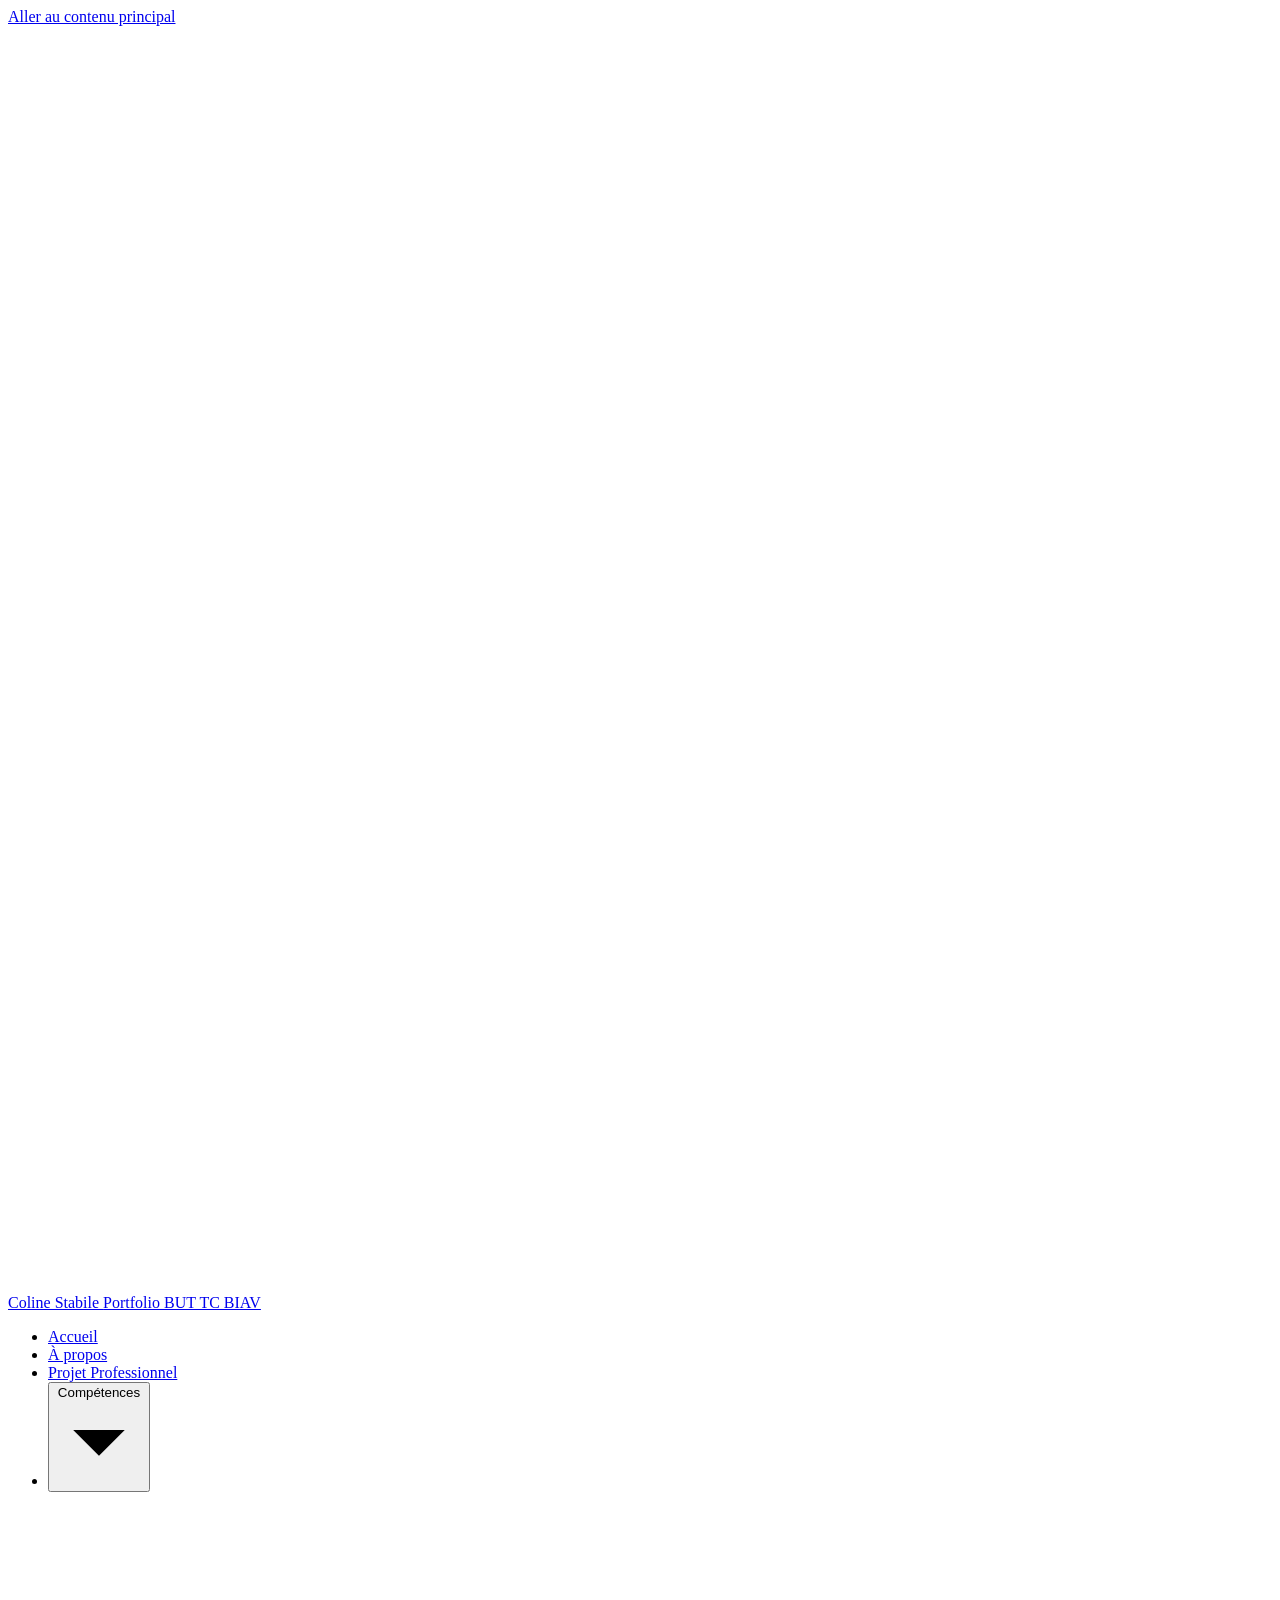
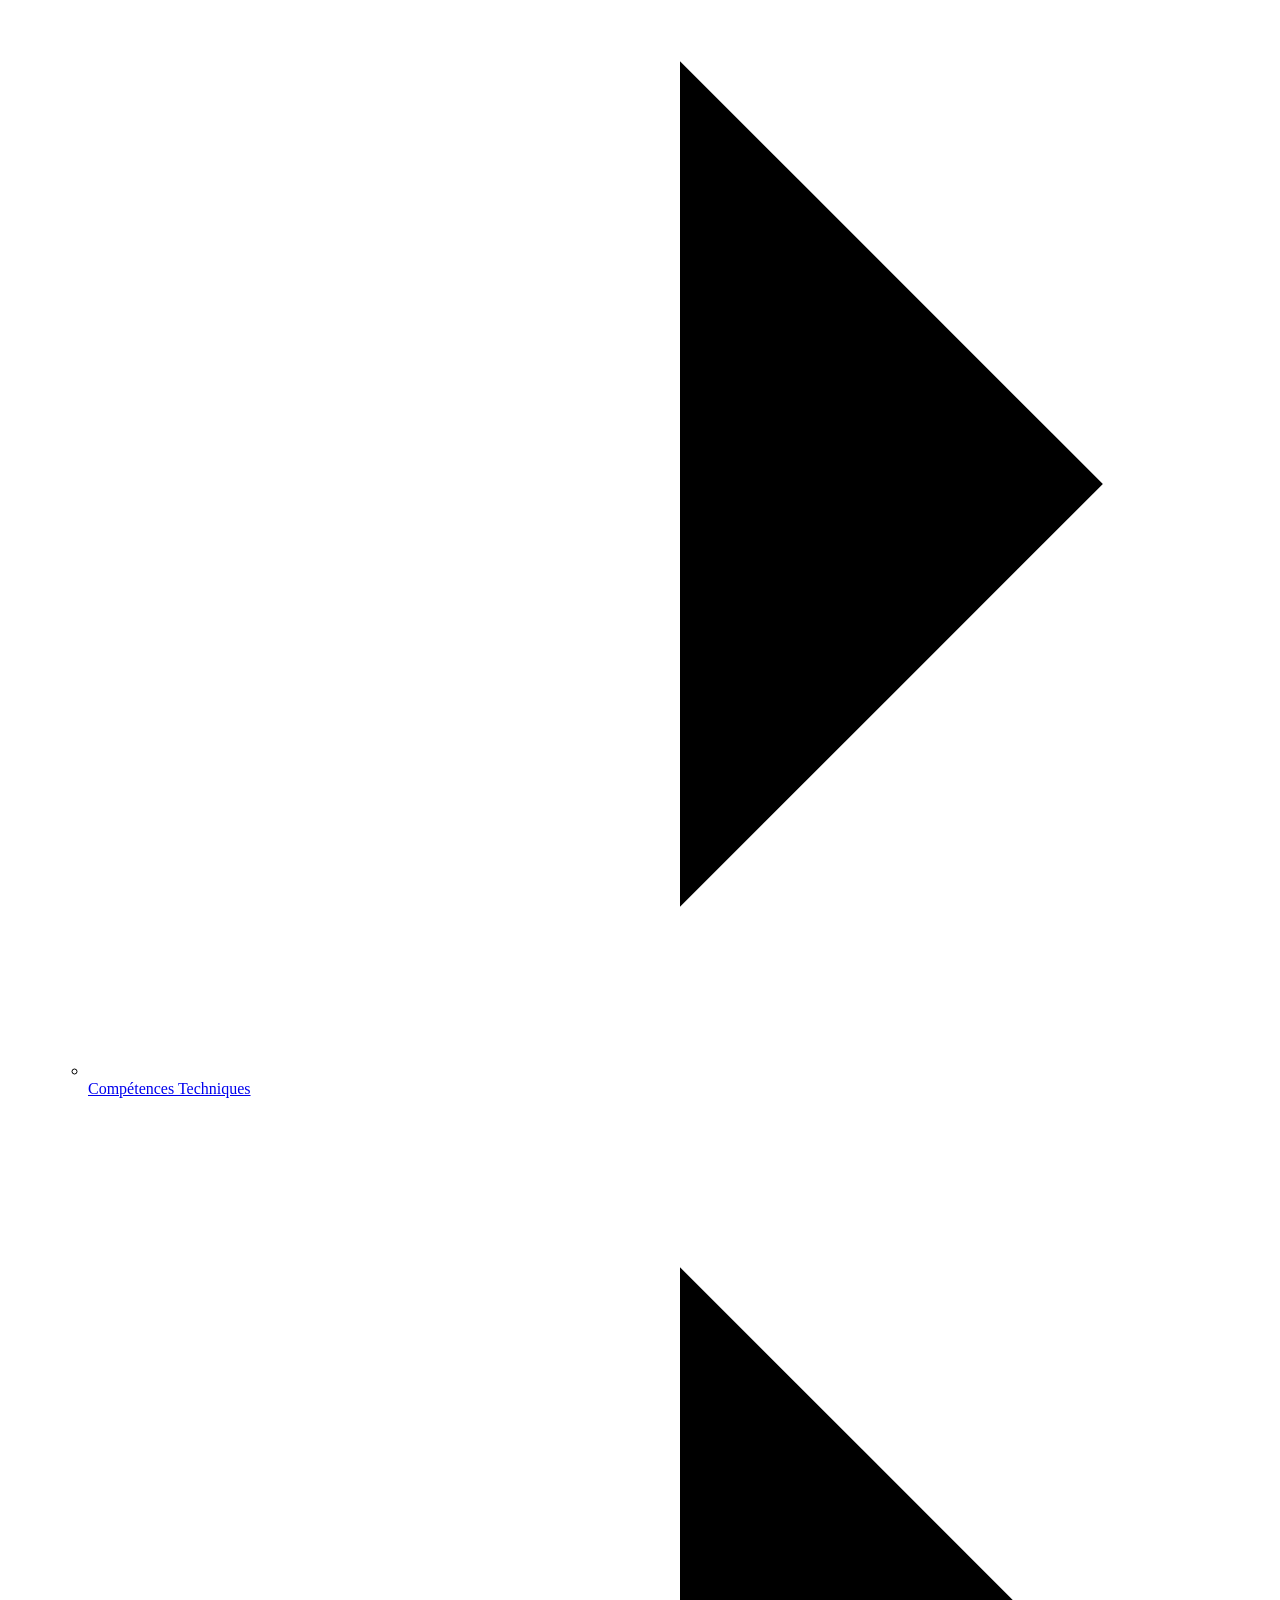
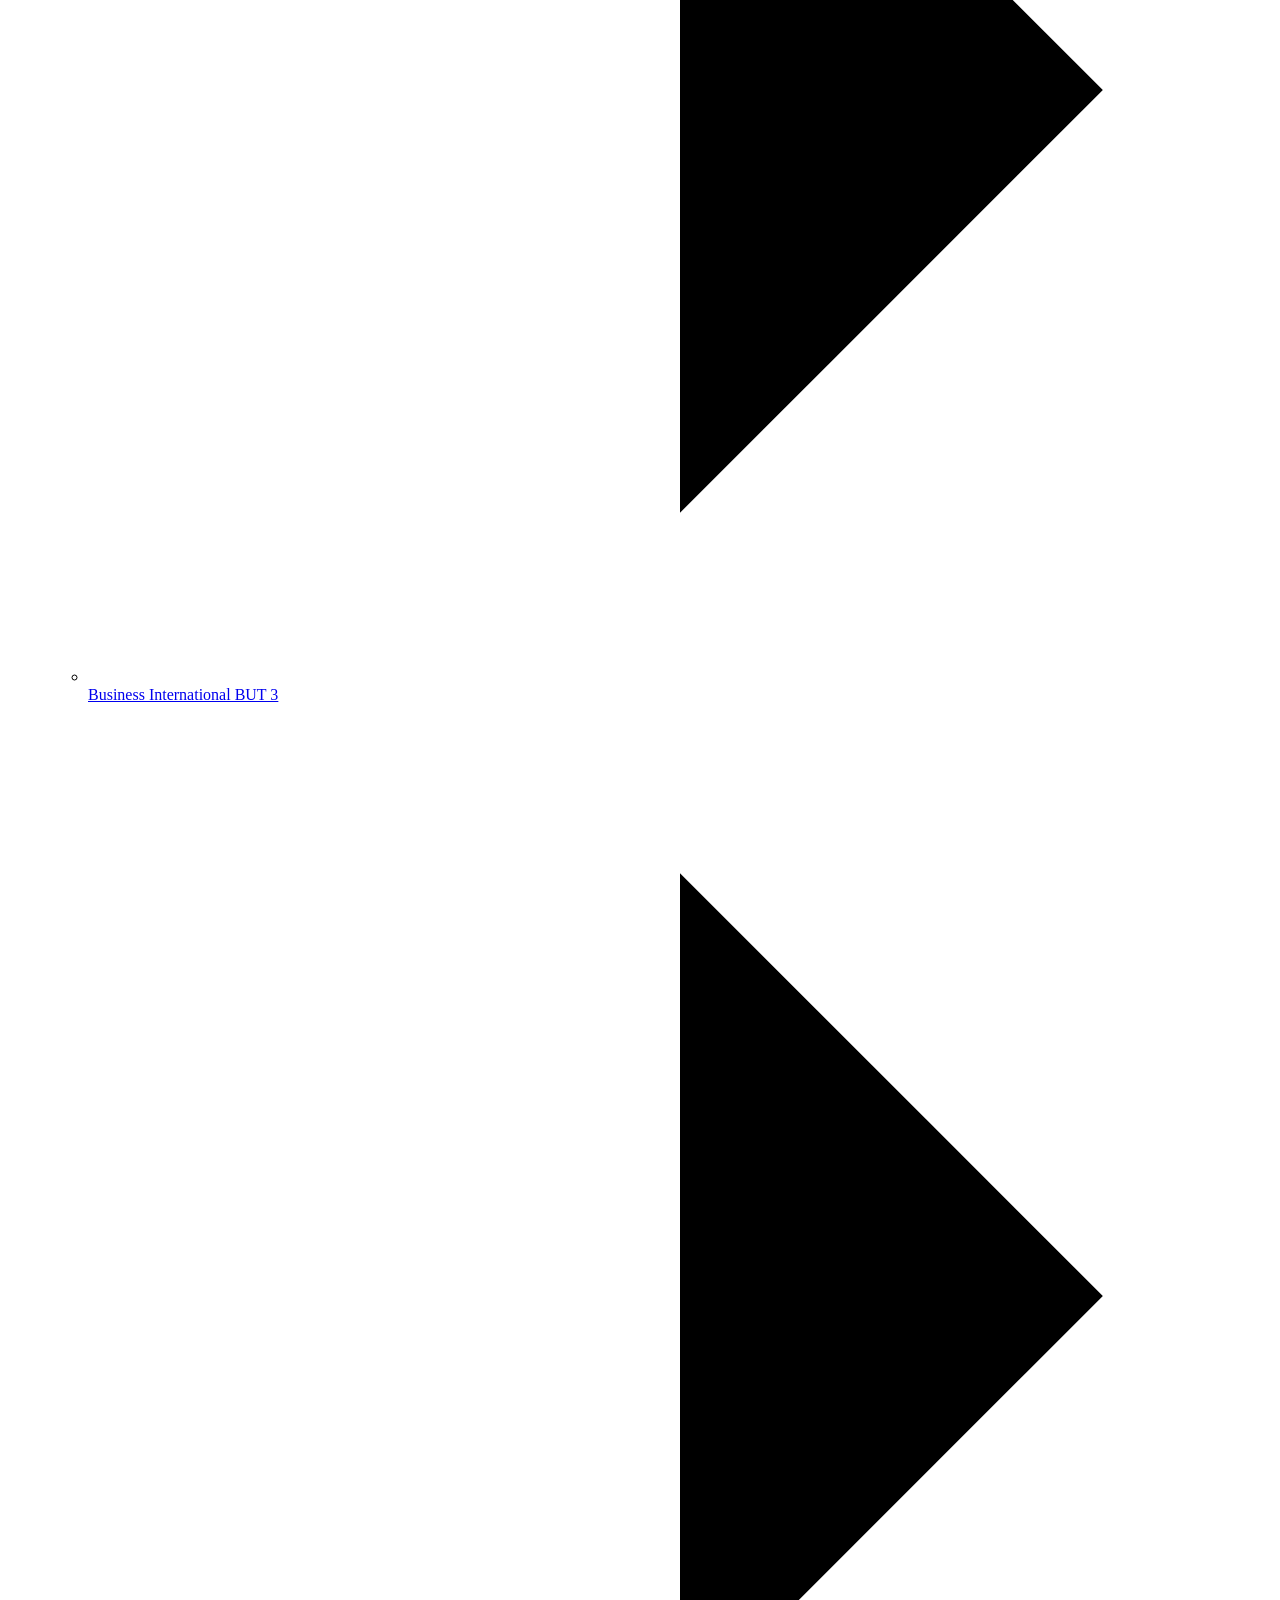
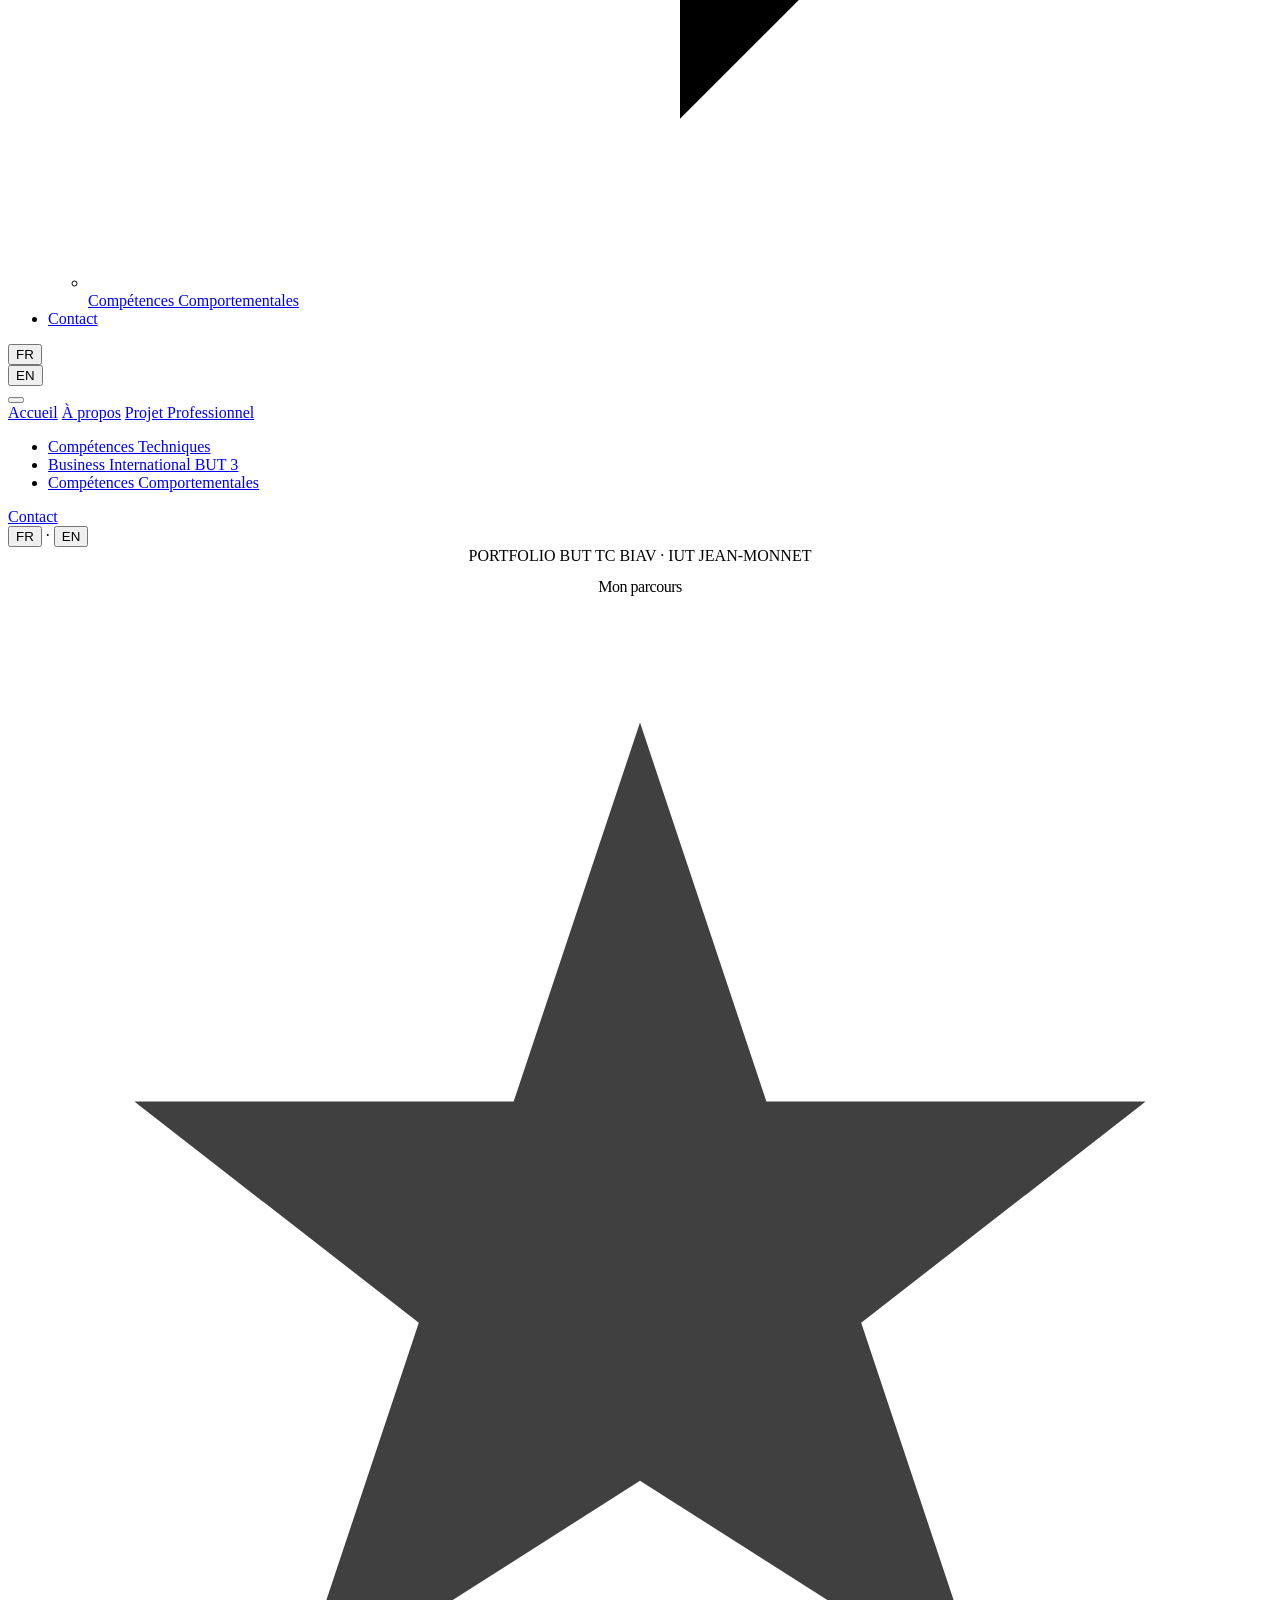
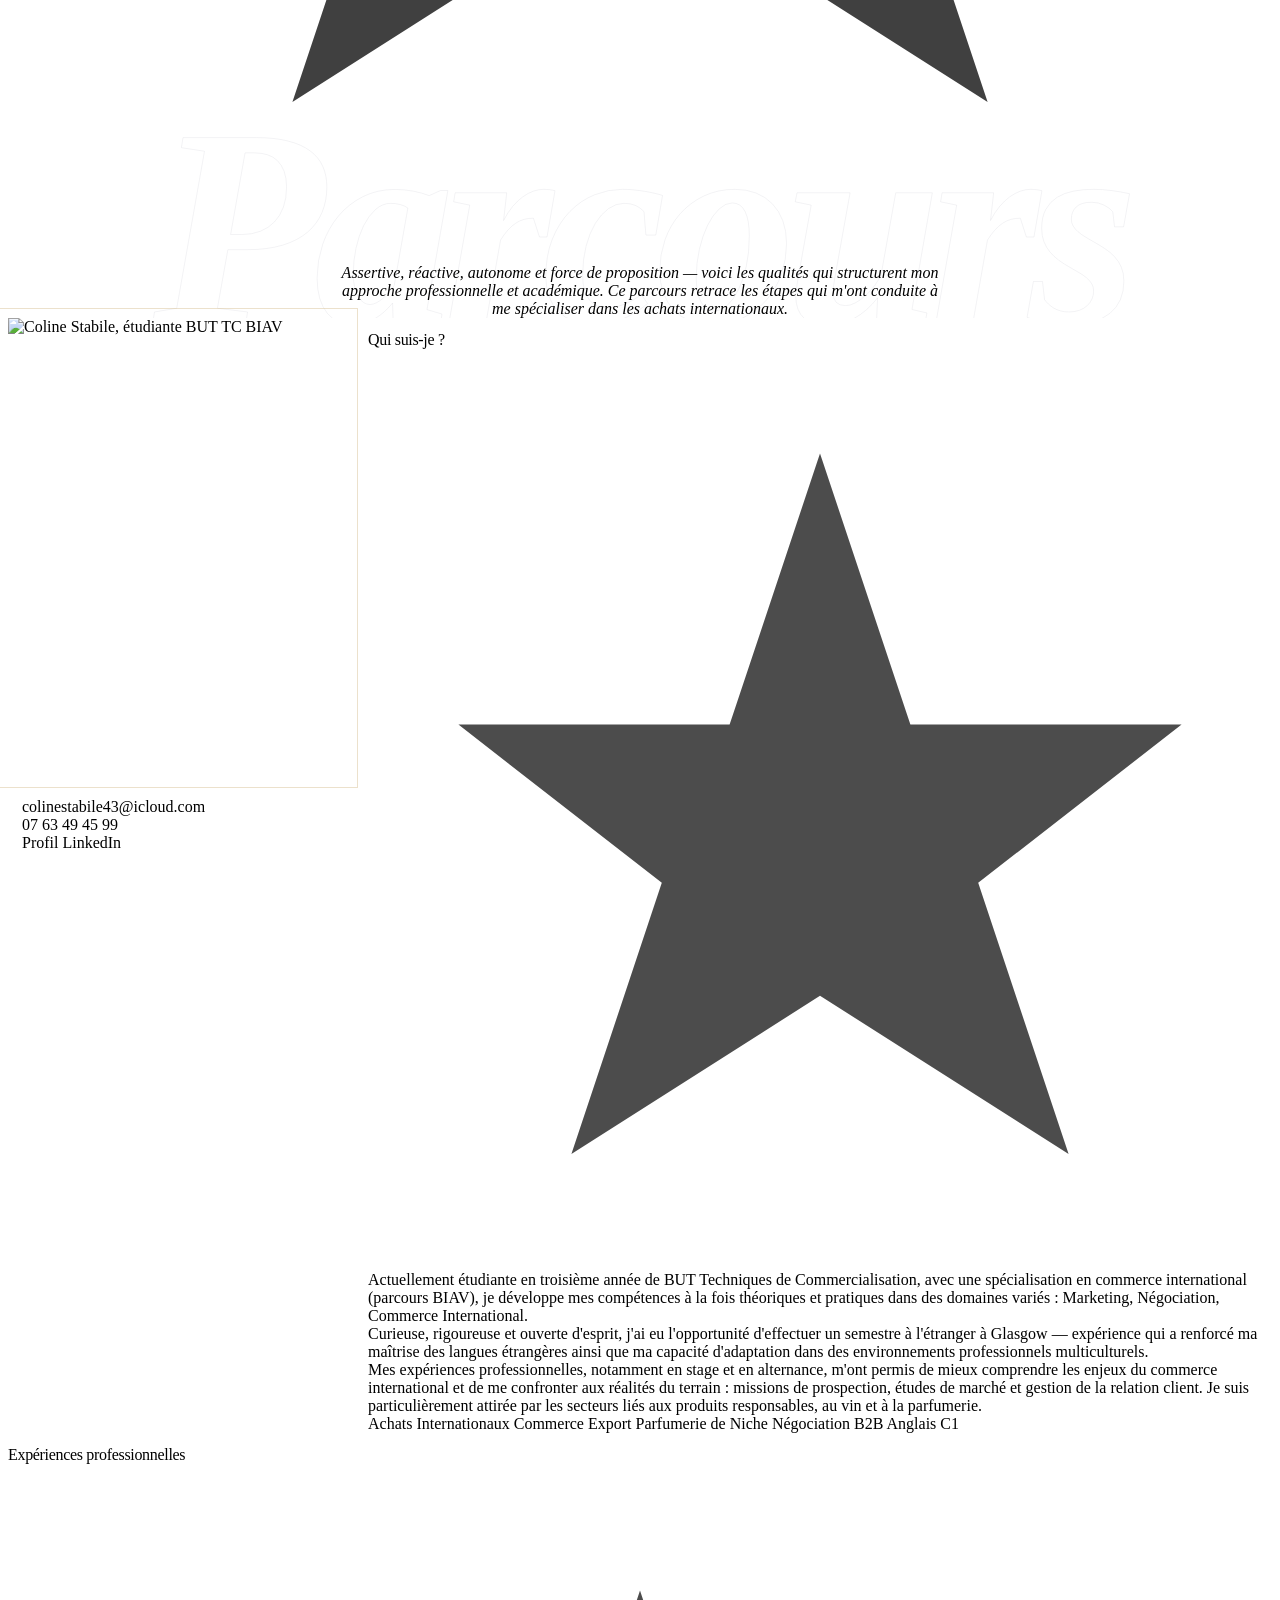
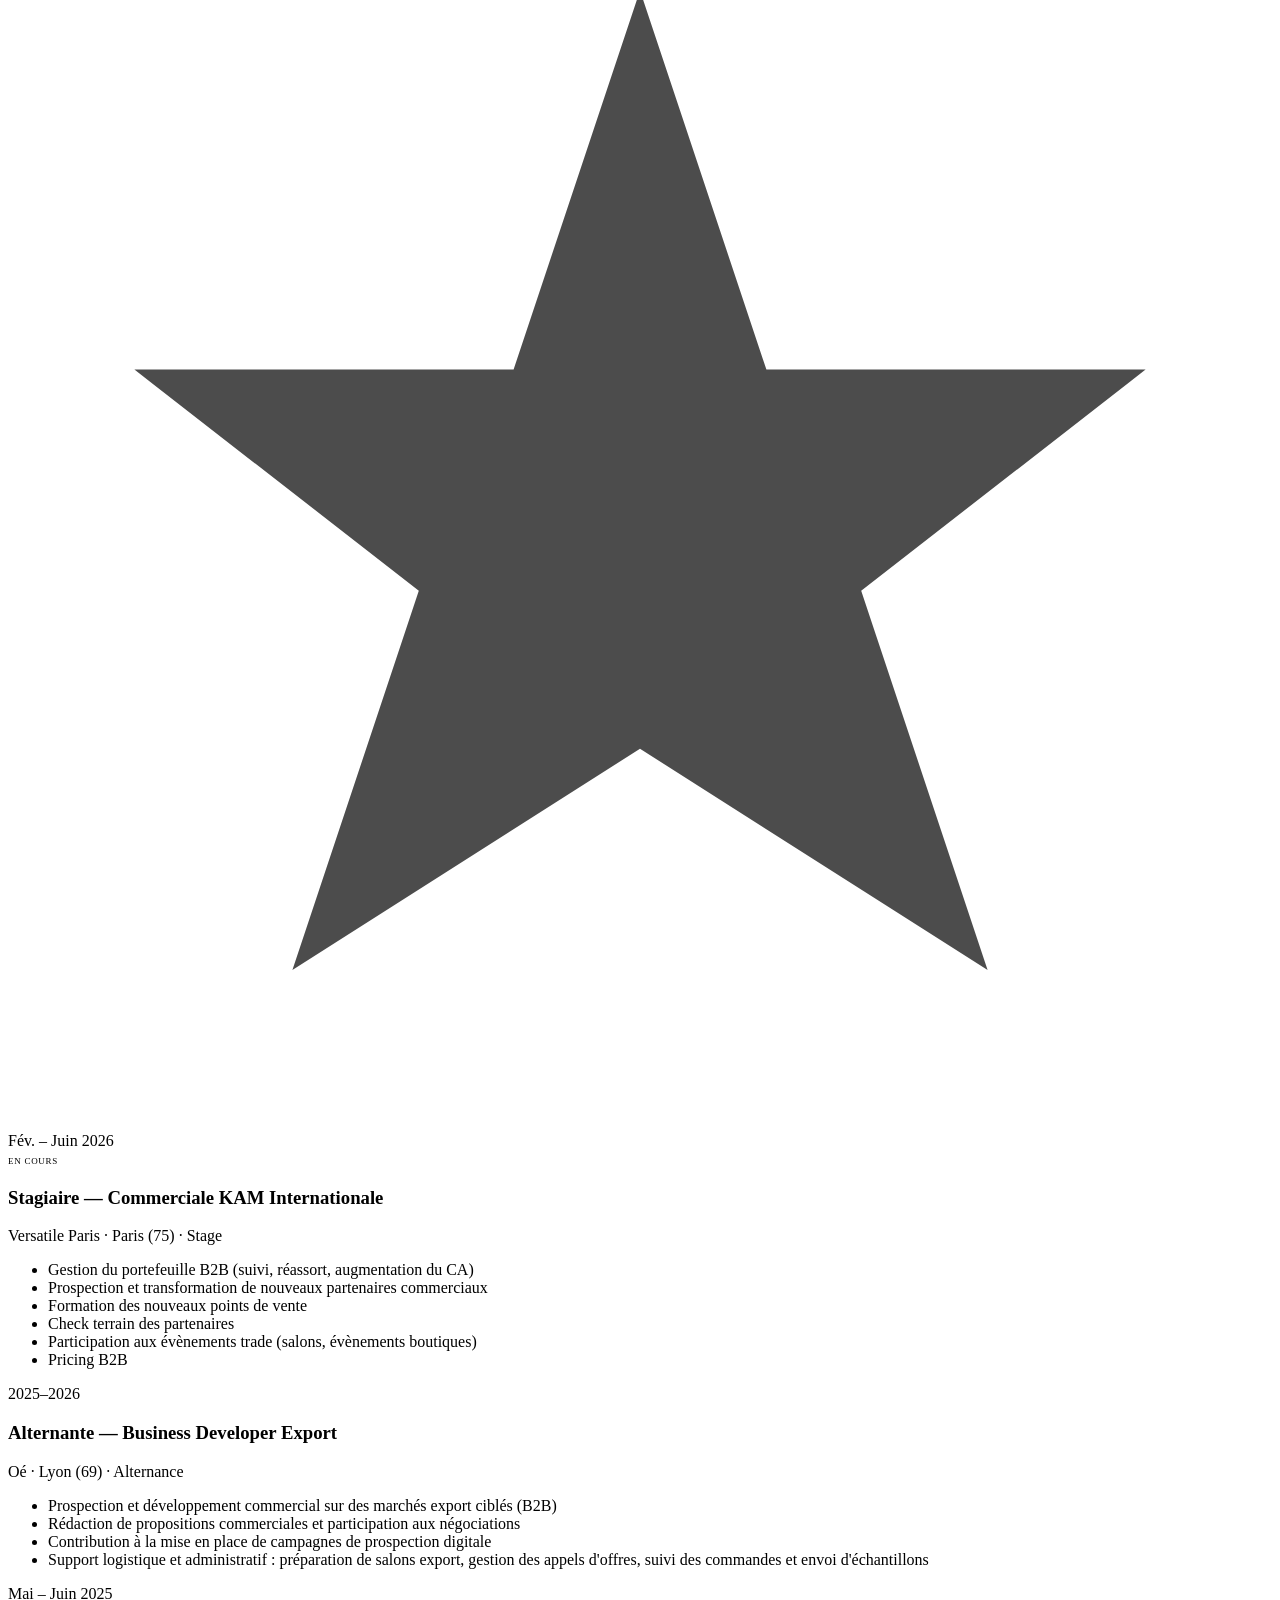
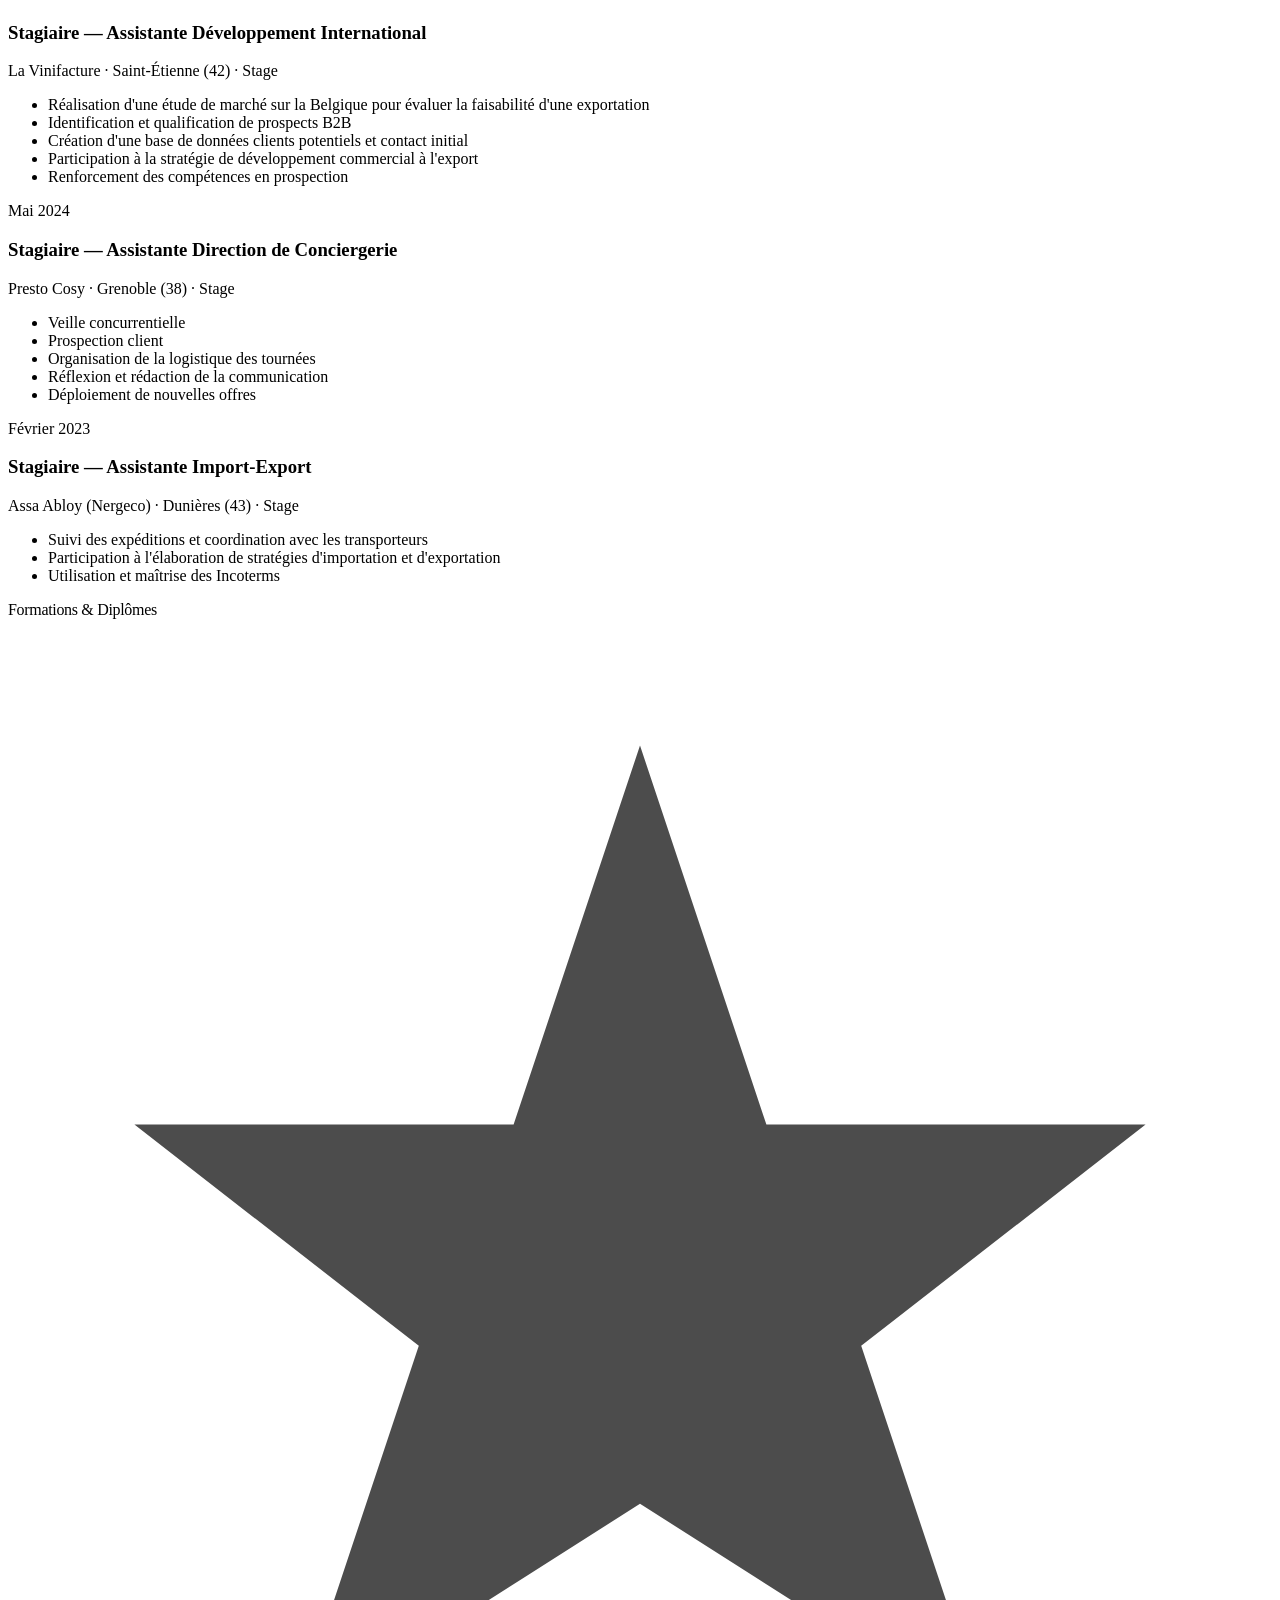
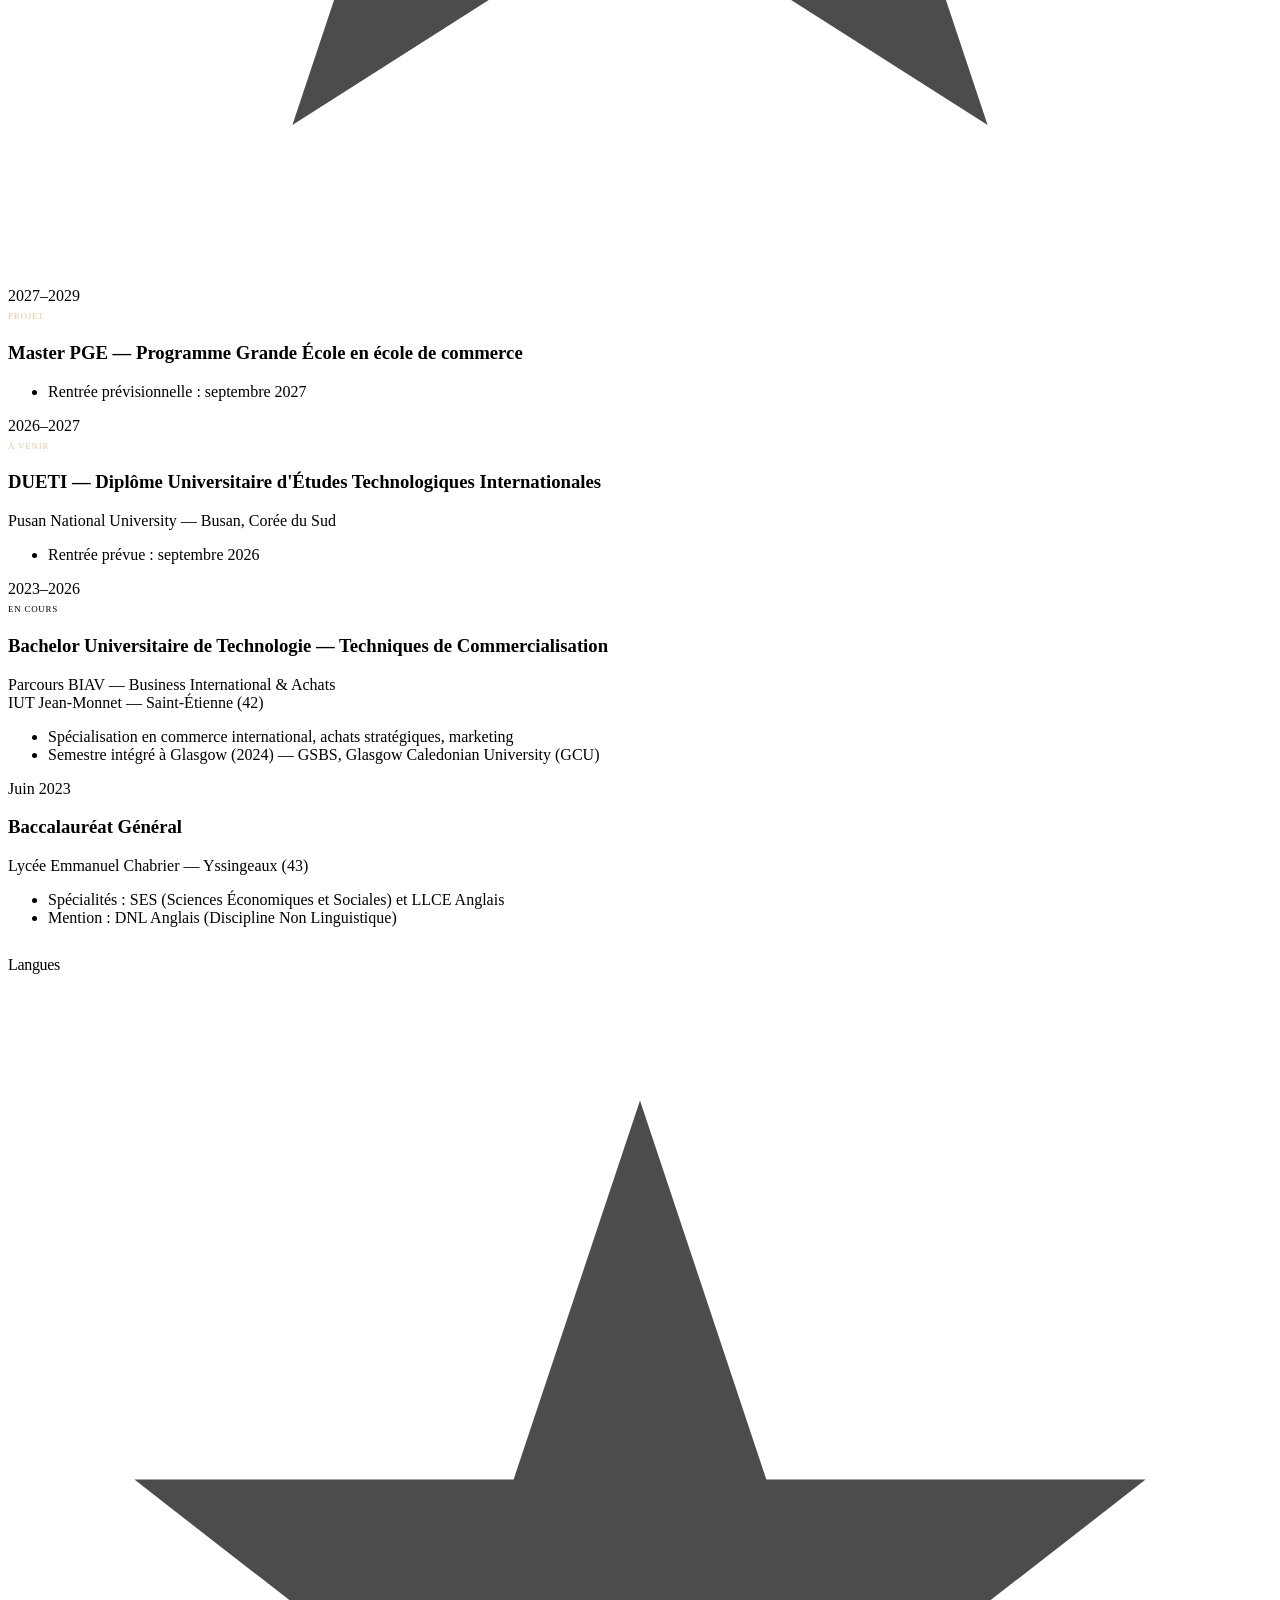
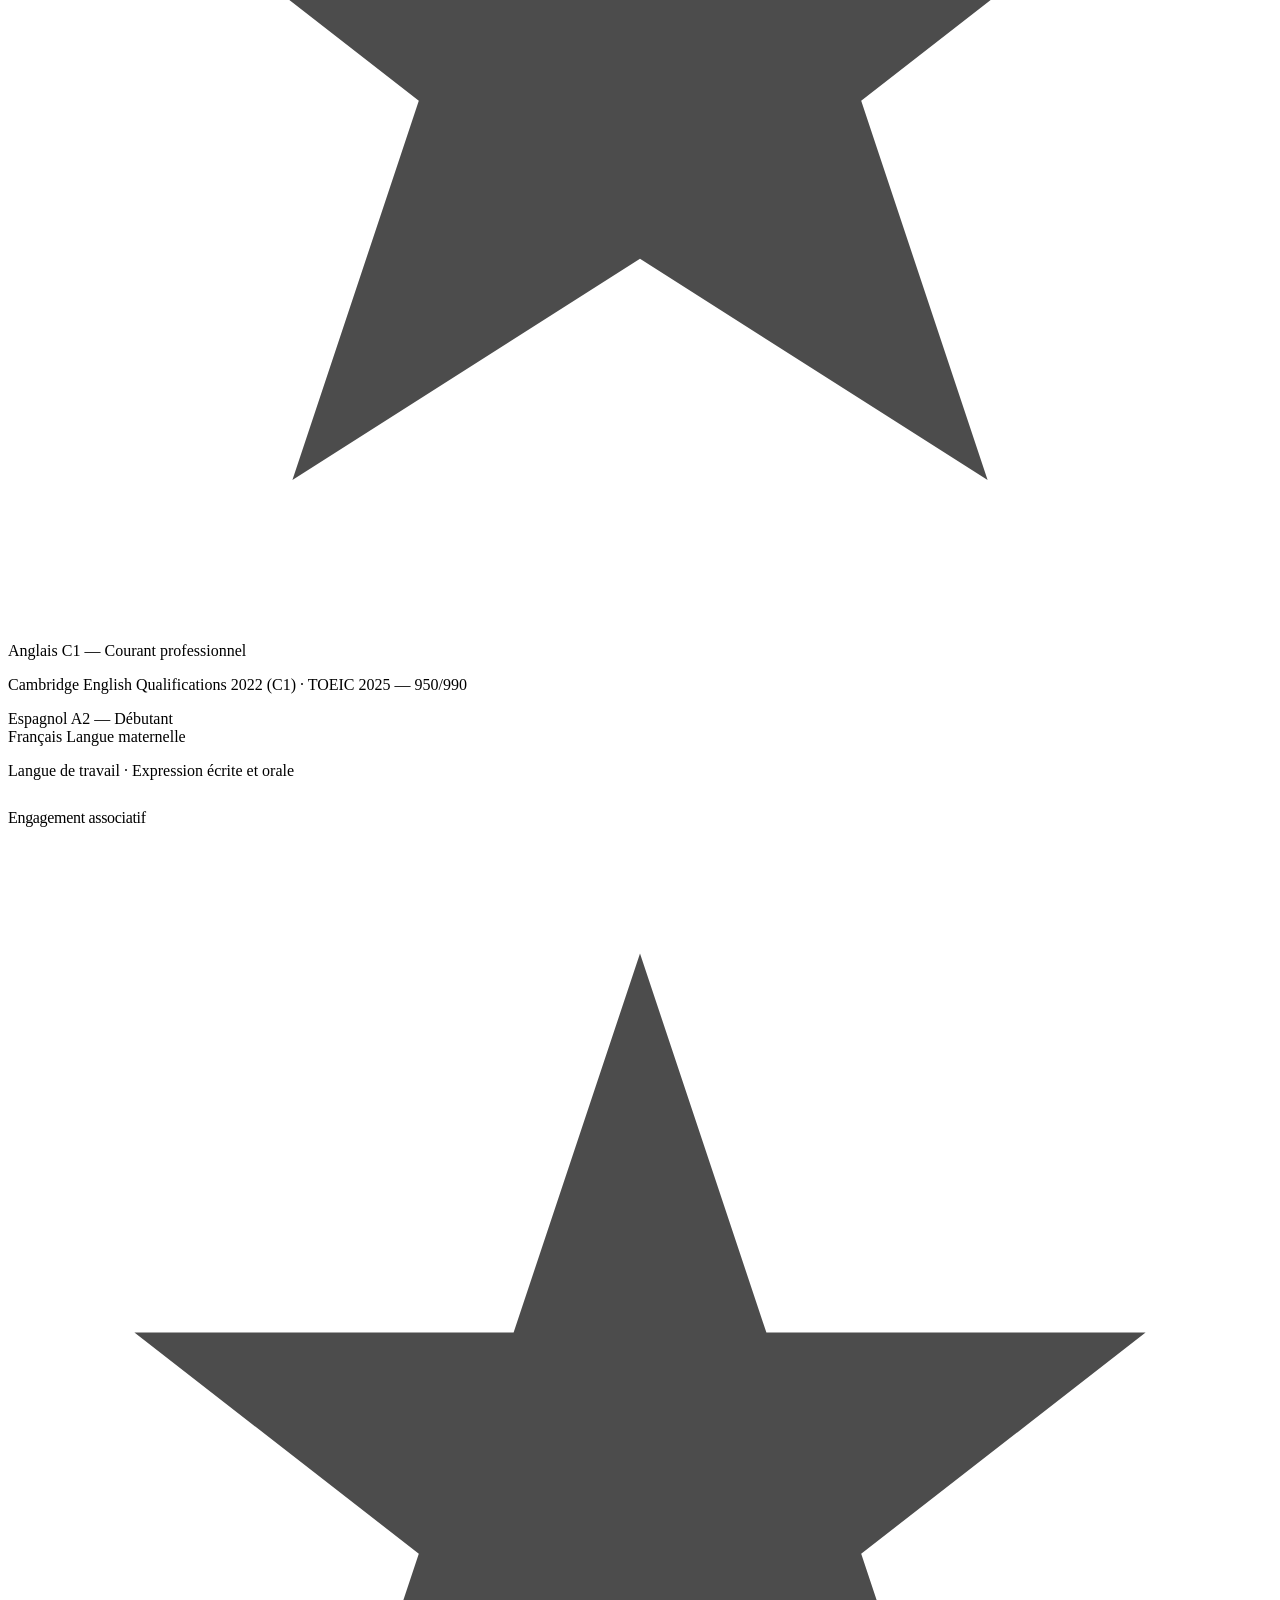
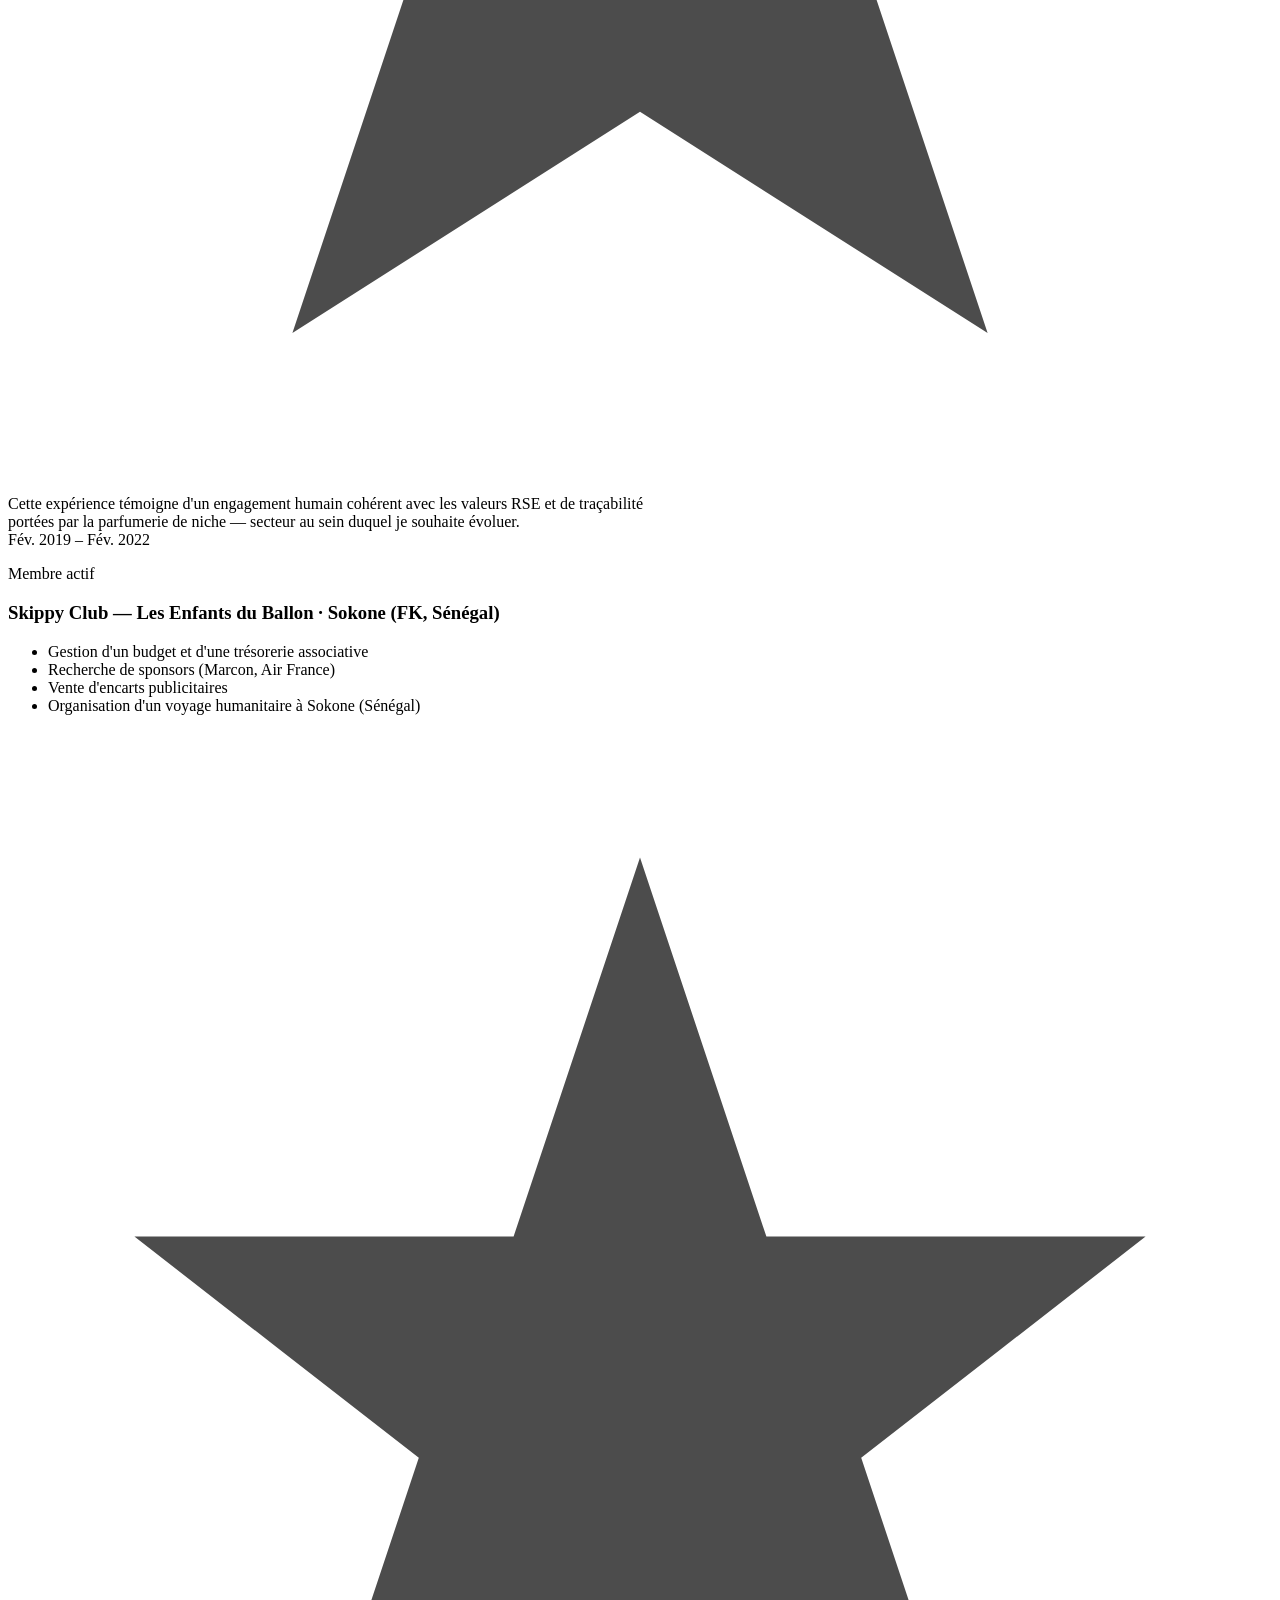
==== a-propos.html @ 5e4bd6ee "Add files via upload" ====
<!DOCTYPE html>
<html lang="fr" data-lang="fr">
<head>
  <!-- ============================================================
       COLINE STABILE — PORTFOLIO BUT TC BIAV
       a-propos.html — Page À propos / My Journey
       Référence : DEV-CS-2026-06 | ⚠ Page à traduire intégralement EN
  ============================================================ -->
  <meta charset="UTF-8" />
  <meta name="viewport" content="width=device-width, initial-scale=1.0" />
  <meta http-equiv="X-UA-Compatible" content="IE=edge" />

  <!-- ── SEO ──────────────────────────────────────────────────── -->
  <title
    data-fr="À propos — Coline Stabile, étudiante BUT TC BIAV"
    data-en="About — Coline Stabile, BUT TC BIAV Student"
  >À propos — Coline Stabile, étudiante BUT TC BIAV</title>

  <meta name="description"
    data-fr="Étudiante en BUT TC parcours BIAV à Saint-Étienne, expériences en commerce international, stage à La Vinifacture et alternance chez Oé. Semestre à Glasgow."
    data-en="BUT TC BIAV student based in Saint-Étienne. Experienced in international trade, stage at La Vinifacture and work-study at Oé. Semester abroad in Glasgow."
    content="Étudiante en BUT TC parcours BIAV à Saint-Étienne, expériences en commerce international, stage à La Vinifacture et alternance chez Oé. Semestre à Glasgow."
  />
  <meta name="keywords" content="Coline Stabile BUT TC BIAV Saint-Étienne, étudiante alternance export Lyon, commerce international parcours BIAV" />
  <meta name="author"  content="Coline Stabile" />
  <meta name="robots"  content="index, follow" />

  <!-- ── OPEN GRAPH ───────────────────────────────────────────── -->
  <meta property="og:type"        content="profile" />
  <meta property="og:title"       content="À propos — Coline Stabile" />
  <meta property="og:description" content="Parcours, expériences et formations de Coline Stabile, étudiante BUT TC BIAV." />
  <meta property="og:url"         content="https://colinestabile.github.io/a-propos.html" />

  <!-- ── HREFLANG ─────────────────────────────────────────────── -->
  <link rel="alternate" hreflang="fr" href="https://colinestabile.github.io/a-propos.html" />
  <link rel="alternate" hreflang="en" href="https://colinestabile.github.io/about.html" />
  <link rel="canonical"              href="https://colinestabile.github.io/a-propos.html" />

  <!-- ── FAVICON ──────────────────────────────────────────────── -->
  <link rel="icon" type="image/svg+xml" href="assets/img/favicon.svg" />

  <!-- ── GOOGLE FONTS ─────────────────────────────────────────── -->
  <link rel="preconnect" href="https://fonts.googleapis.com" />
  <link rel="preconnect" href="https://fonts.gstatic.com" crossorigin />
  <link href="https://fonts.googleapis.com/css2?family=Cormorant+Garamond:ital,wght@0,300;0,400;0,500;0,600;0,700;1,300;1,400;1,500;1,600&family=EB+Garamond:ital,wght@0,400;0,500;0,600;1,400;1,500&family=Montserrat:wght@300;400;500;600&display=swap" rel="stylesheet" />

  <!-- ── FEUILLES DE STYLE ────────────────────────────────────── -->
  <link rel="stylesheet" href="assets/css/global.css" />
  <link rel="stylesheet" href="assets/css/layout.css" />
  <link rel="stylesheet" href="assets/css/components.css" />

  <!-- ── STYLES INLINE — SPÉCIFIQUES À CETTE PAGE ────────────── -->
  <style>

    /* ── HERO SOBRE ────────────────────────────────────────────── */
    .page-hero {
      background-color: var(--color-bg);
      padding:          calc(var(--header-height) + var(--space-20)) var(--padding-x) var(--space-16);
      text-align:       center;
      position:         relative;
      overflow:         hidden;
    }

    /* Filigrane décoratif en fond */
    .page-hero::before {
      content:          attr(data-bg-text);
      position:         absolute;
      bottom:           -0.18em;
      left:             50%;
      transform:        translateX(-50%);
      font-family:      var(--font-display);
      font-size:        clamp(8rem, 22vw, 18rem);
      font-weight:      700;
      font-style:       italic;
      color:            transparent;
      -webkit-text-stroke: 1px rgba(28, 35, 71, 0.05);
      text-stroke:         1px rgba(28, 35, 71, 0.05);
      white-space:      nowrap;
      pointer-events:   none;
      user-select:      none;
      letter-spacing:   -0.04em;
      line-height:      1;
    }

    .page-hero__inner {
      position:   relative;
      z-index:    1;
      max-width:  var(--max-width-text);
      margin:     0 auto;
    }

    /* Surtitre */
    .page-hero__eyebrow {
      display:        flex;
      align-items:    center;
      justify-content: center;
      gap:            var(--space-4);
      margin-bottom:  var(--space-8);
      opacity:        0;
      animation:      fadeUpIn 0.7s cubic-bezier(0.22,1,0.36,1) 0.2s forwards;
    }

    .page-hero__eyebrow-line {
      width:      32px;
      height:     1px;
      background: var(--color-gold);
      flex-shrink: 0;
    }

    .page-hero__eyebrow-text {
      font-family:    var(--font-label);
      font-size:      var(--text-xs);
      font-weight:    500;
      letter-spacing: var(--tracking-label);
      text-transform: uppercase;
      color:          var(--color-gold);
    }

    /* H1 de la page */
    .page-hero__title {
      font-family:    var(--font-display);
      font-size:      clamp(var(--text-4xl), 7vw, 5rem);
      font-weight:    300;
      color:          var(--color-navy);
      letter-spacing: -0.03em;
      line-height:    var(--leading-tight);
      margin-bottom:  var(--space-6);
      opacity:        0;
      animation:      fadeUpIn 0.8s cubic-bezier(0.22,1,0.36,1) 0.38s forwards;
    }

    /* Filet ornemental doré */
    .page-hero__divider {
      margin:   var(--space-6) auto;
      opacity:  0;
      animation: fadeUpIn 0.6s ease 0.55s forwards;
    }

    /* Chapeau */
    .page-hero__chapeau {
      font-family:  var(--font-body);
      font-size:    var(--text-lg);
      font-style:   italic;
      line-height:  var(--leading-relaxed);
      color:        var(--color-text-light);
      max-width:    600px;
      margin:       0 auto;
      opacity:      0;
      animation:    fadeUpIn 0.7s cubic-bezier(0.22,1,0.36,1) 0.68s forwards;
    }

    @keyframes fadeUpIn {
      to { opacity: 1; transform: translateY(0); }
      from { opacity: 0; transform: translateY(14px); }
    }

    /* ── SECTION PRÉSENTATION ──────────────────────────────────── */
    .section-presentation {
      background-color: var(--color-white);
      padding:          var(--padding-section) var(--padding-x);
    }

    .presentation-grid {
      display:    grid;
      grid-template-columns: 360px 1fr;
      gap:        var(--space-16) var(--space-20);
      align-items: start;
      max-width:  var(--max-width);
      margin:     0 auto;
    }

    /* Photo portrait — colonne gauche */
    .presentation__photo-col {
      position:   sticky;
      top:        calc(var(--header-height-scrolled) + var(--space-8));
    }

    .presentation__photo-wrap {
      position:   relative;
    }

    .presentation__photo {
      width:        100%;
      aspect-ratio: 3 / 4;
      object-fit:   cover;
      object-position: center top;
      display:      block;
    }

    /* Cadre décalé doré */
    .presentation__photo-frame {
      position:   absolute;
      top:        -10px;
      left:       -10px;
      right:      10px;
      bottom:     10px;
      border:     1px solid rgba(201, 169, 110, 0.35);
      pointer-events: none;
      z-index:    -1;
    }

    /* Placeholder photo */
    .presentation__photo-placeholder {
      width:        100%;
      aspect-ratio: 3 / 4;
      background:   linear-gradient(160deg, #DCD6CA 0%, #C4BAA8 60%, #B0A494 100%);
      display:      flex;
      align-items:  center;
      justify-content: center;
    }

    .presentation__photo-placeholder svg {
      width:   90px;
      height:  90px;
      opacity: 0.2;
    }

    /* Infos de contact sous la photo */
    .presentation__contact-card {
      margin-top:  var(--space-6);
      background:  var(--color-bg);
      border:      var(--border-fine);
      padding:     var(--space-6);
      display:     flex;
      flex-direction: column;
      gap:         var(--space-3);
    }

    .presentation__contact-item {
      display:     flex;
      align-items: center;
      gap:         var(--space-3);
      font-family: var(--font-body);
      font-size:   var(--text-base);
      color:       var(--color-text);
      text-decoration: none;
      transition:  color var(--transition-base);
    }

    .presentation__contact-item svg {
      width:       14px;
      height:      14px;
      stroke:      var(--color-gold);
      fill:        none;
      stroke-width: 1.4;
      flex-shrink: 0;
    }

    a.presentation__contact-item:hover { color: var(--color-gold); }

    /* Colonne droite — texte */
    .presentation__text-col {
      display:    flex;
      flex-direction: column;
      gap:        var(--space-6);
    }

    .presentation__title {
      font-family:    var(--font-display);
      font-size:      clamp(var(--text-2xl), 3.5vw, 3rem);
      font-weight:    400;
      color:          var(--color-navy);
      letter-spacing: -0.02em;
      line-height:    var(--leading-tight);
    }

    .presentation__text {
      font-family:  var(--font-body);
      font-size:    var(--text-md);
      line-height:  var(--leading-relaxed);
      color:        var(--color-text);
      max-width:    none;
      margin:       0;
    }

    /* ── SECTIONS TIMELINE ─────────────────────────────────────── */
    .section-experiences {
      background-color: var(--color-bg-alt);
      padding:          var(--padding-section) var(--padding-x);
    }

    .section-formations {
      background-color: var(--color-white);
      padding:          var(--padding-section) var(--padding-x);
    }

    .section-inner {
      max-width: var(--max-width);
      margin:    0 auto;
    }

    /* Sous-titre de section avec filet */
    .section-title-block {
      margin-bottom: var(--space-12);
    }

    .section-title-block h2 {
      font-family:    var(--font-display);
      font-size:      clamp(var(--text-2xl), 4vw, var(--text-3xl));
      font-weight:    400;
      color:          var(--color-navy);
      letter-spacing: -0.02em;
      line-height:    var(--leading-tight);
      margin-bottom:  var(--space-4);
    }

    /* ── LANGUES ───────────────────────────────────────────────── */
    .section-langues {
      background-color: var(--color-navy);
      padding:          var(--padding-section) var(--padding-x);
      position:         relative;
      overflow:         hidden;
    }

    .section-langues::before {
      content:    '';
      position:   absolute;
      top: 0; left: 0; right: 0;
      height:     1px;
      background: linear-gradient(to right, transparent, var(--color-gold) 30%, var(--color-gold) 70%, transparent);
      opacity:    0.3;
    }

    .section-langues__inner {
      max-width: var(--max-width);
      margin:    0 auto;
    }

    /* ── ENGAGEMENT ASSOCIATIF ─────────────────────────────────── */
    .section-engagement {
      background-color: var(--color-bg-alt);
      padding:          var(--padding-section) var(--padding-x);
    }

    /* ── CTA FINAL ─────────────────────────────────────────────── */
    .section-cta-about {
      background-color: var(--color-bg);
      padding:          var(--padding-section) var(--padding-x);
      text-align:       center;
    }

    .cta-about__title {
      font-family:    var(--font-display);
      font-size:      clamp(var(--text-2xl), 3.5vw, var(--text-3xl));
      font-weight:    300;
      color:          var(--color-navy);
      letter-spacing: -0.02em;
      margin-bottom:  var(--space-8);
    }

    .cta-about__actions {
      display:    flex;
      align-items: center;
      justify-content: center;
      gap:        var(--space-6);
      flex-wrap:  wrap;
    }

    /* ── RESPONSIVE ────────────────────────────────────────────── */
    @media (max-width: 1024px) {
      .presentation-grid { grid-template-columns: 280px 1fr; gap: var(--space-10) var(--space-12); }
      .presentation__photo-col { position: static; }
    }

    @media (max-width: 768px) {
      .presentation-grid { grid-template-columns: 1fr; gap: var(--space-8); }
      .presentation__photo-col { max-width: 320px; margin: 0 auto; }
    }

    @media (max-width: 480px) {
      .cta-about__actions { flex-direction: column; align-items: stretch; }
      .cta-about__actions .btn { text-align: center; justify-content: center; }
    }
  </style>

  <!-- ── SCHEMA JSON-LD ───────────────────────────────────────── -->
  <script type="application/ld+json">
  {
    "@context": "https://schema.org",
    "@type": "ProfilePage",
    "mainEntity": {
      "@type": "Person",
      "name": "Coline Stabile",
      "jobTitle": "Étudiante BUT TC BIAV",
      "alumniOf": [
        { "@type": "EducationalOrganization", "name": "IUT Jean-Monnet — Saint-Étienne" },
        { "@type": "EducationalOrganization", "name": "Glasgow Caledonian University" }
      ],
      "worksFor": { "@type": "Organization", "name": "Oé — Lyon" },
      "url": "https://colinestabile.github.io/a-propos.html"
    }
  }
  </script>
</head>

<body>

  <!-- ── Skip link ────────────────────────────────────────────── -->
  <a class="skip-link" href="#main-content"
     data-fr="Aller au contenu principal" data-en="Skip to main content"
  >Aller au contenu principal</a>

  <!-- ── Curseur ──────────────────────────────────────────────── -->
  <div class="cursor" aria-hidden="true"></div>

  <!-- ============================================================
       HEADER (identique à index.html)
  ============================================================ -->
  <header class="site-header" role="banner" id="site-header">
    <div class="header__inner">

      <a href="index.html" class="header__logo" aria-label="Coline Stabile — Accueil">
        <div class="header__monogram">
          <svg viewBox="0 0 44 44" fill="none" xmlns="http://www.w3.org/2000/svg" aria-hidden="true">
            <path d="M28 10 C18 8 8 14 8 22 C8 30 18 36 28 34" stroke="var(--color-gold)" stroke-width="1.4" stroke-linecap="round" fill="none"/>
            <path d="M26 13 C33 12 37 16 34 20 C31 24 24 22 26 27 C28 32 35 33 38 31" stroke="var(--color-navy)" stroke-width="1.4" stroke-linecap="round" fill="none"/>
            <circle cx="22" cy="38" r="1.5" fill="var(--color-gold)" opacity="0.7"/>
          </svg>
        </div>
        <div class="header__logo-name">
          Coline Stabile
          <span data-fr="Portfolio BUT TC BIAV" data-en="BUT TC BIAV Portfolio">Portfolio BUT TC BIAV</span>
        </div>
      </a>

      <nav class="site-nav" role="navigation" aria-label="Navigation principale">
        <ul class="nav__list" role="list">
          <li class="nav__item"><a href="index.html"                    class="nav__link" data-fr="Accueil"              data-en="Home"        >Accueil</a></li>
          <li class="nav__item"><a href="a-propos.html"                 class="nav__link is-active" aria-current="page" data-fr="À propos"     data-en="About"       >À propos</a></li>
          <li class="nav__item"><a href="projet-professionnel.html"     class="nav__link" data-fr="Projet Professionnel" data-en="Career Vision">Projet Professionnel</a></li>
          <li class="nav__item nav__item--has-dropdown">
            <button class="nav__link nav__link--dropdown" aria-haspopup="true" aria-expanded="false" data-fr="Compétences" data-en="Skills">
              Compétences
              <svg class="dropdown-arrow" viewBox="0 0 10 10" aria-hidden="true"><path d="M2 3.5L5 6.5L8 3.5" stroke-linecap="round" stroke-linejoin="round"/></svg>
            </button>
            <ul class="nav__dropdown" role="menu">
              <li role="none"><a href="competences/techniques.html" class="nav__dropdown-link" role="menuitem"><svg viewBox="0 0 14 14" aria-hidden="true"><path d="M2 7h10M7 2l5 5-5 5" stroke-linecap="round" stroke-linejoin="round"/></svg><span data-fr="Compétences Techniques" data-en="Technical Skills">Compétences Techniques</span></a></li>
              <li role="none"><a href="competences/business-international.html" class="nav__dropdown-link" role="menuitem"><svg viewBox="0 0 14 14" aria-hidden="true"><path d="M2 7h10M7 2l5 5-5 5" stroke-linecap="round" stroke-linejoin="round"/></svg><span data-fr="Business International BUT 3" data-en="International Business BUT 3">Business International BUT 3</span></a></li>
              <li role="none"><a href="competences/comportementales.html" class="nav__dropdown-link" role="menuitem"><svg viewBox="0 0 14 14" aria-hidden="true"><path d="M2 7h10M7 2l5 5-5 5" stroke-linecap="round" stroke-linejoin="round"/></svg><span data-fr="Compétences Comportementales" data-en="Soft Skills">Compétences Comportementales</span></a></li>
            </ul>
          </li>
          <li class="nav__item"><a href="contact.html" class="nav__link" data-fr="Contact" data-en="Contact">Contact</a></li>
        </ul>
      </nav>

      <div class="flex" style="align-items:center;gap:var(--space-4);">
        <div class="lang-switch" role="group" aria-label="Choisir la langue">
          <button class="lang-switch__btn is-active" data-lang="fr" aria-pressed="true"  aria-label="Français">FR</button>
          <div class="lang-switch__separator" aria-hidden="true"></div>
          <button class="lang-switch__btn"            data-lang="en" aria-pressed="false" aria-label="English" >EN</button>
        </div>
        <button class="nav__toggle" aria-label="Ouvrir le menu" aria-expanded="false" aria-controls="mobile-overlay">
          <span class="nav__toggle-bar"></span>
          <span class="nav__toggle-bar"></span>
          <span class="nav__toggle-bar"></span>
        </button>
      </div>
    </div>
  </header>

  <!-- Menu mobile -->
  <div class="nav__mobile-overlay" id="mobile-overlay" aria-hidden="true" role="dialog">
    <a href="index.html"                    class="nav__mobile-link" data-fr="Accueil"              data-en="Home"        >Accueil</a>
    <a href="a-propos.html"                 class="nav__mobile-link" data-fr="À propos"             data-en="About"       >À propos</a>
    <a href="projet-professionnel.html"     class="nav__mobile-link" data-fr="Projet Professionnel" data-en="Career Vision">Projet Professionnel</a>
    <ul class="nav__mobile-sub">
      <li><a href="competences/techniques.html"       class="nav__mobile-sub-link" data-fr="Compétences Techniques"       data-en="Technical Skills">Compétences Techniques</a></li>
      <li><a href="competences/business-international.html" class="nav__mobile-sub-link" data-fr="Business International BUT 3" data-en="International Business BUT 3">Business International BUT 3</a></li>
      <li><a href="competences/comportementales.html" class="nav__mobile-sub-link" data-fr="Compétences Comportementales" data-en="Soft Skills"      >Compétences Comportementales</a></li>
    </ul>
    <a href="contact.html" class="nav__mobile-link" data-fr="Contact" data-en="Contact">Contact</a>
    <div class="nav__mobile-lang">
      <button class="nav__mobile-lang-btn is-active" data-lang="fr" aria-pressed="true" >FR</button>
      <span   class="nav__mobile-lang-sep" aria-hidden="true">·</span>
      <button class="nav__mobile-lang-btn"            data-lang="en" aria-pressed="false">EN</button>
    </div>
  </div>


  <!-- ============================================================
       CONTENU PRINCIPAL
  ============================================================ -->
  <main id="main-content">

    <!-- ══════════════════════════════════════════════════════════
         SECTION 1 — HERO SOBRE
    ══════════════════════════════════════════════════════════ -->
    <section class="page-hero" data-bg-text="Parcours" aria-label="Introduction de la page">
      <div class="page-hero__inner">

        <div class="page-hero__eyebrow">
          <span class="page-hero__eyebrow-line" aria-hidden="true"></span>
          <span class="page-hero__eyebrow-text"
                data-fr="Portfolio BUT TC BIAV · IUT Jean-Monnet"
                data-en="BUT TC BIAV Portfolio · IUT Jean-Monnet"
          >Portfolio BUT TC BIAV · IUT Jean-Monnet</span>
          <span class="page-hero__eyebrow-line" aria-hidden="true"></span>
        </div>

        <h1 class="page-hero__title"
            data-fr="Mon parcours"
            data-en="My Journey"
        >Mon parcours</h1>

        <div class="page-hero__divider">
          <div class="ornament-divider" aria-hidden="true">
            <svg viewBox="0 0 20 20"><path d="M10 2 L12 8 L18 8 L13.5 11.5 L15.5 17.5 L10 14 L4.5 17.5 L6.5 11.5 L2 8 L8 8 Z" fill="var(--color-gold)" opacity="0.75"/></svg>
          </div>
        </div>

        <p class="page-hero__chapeau"
           data-fr="Assertive, réactive, autonome et force de proposition — voici les qualités qui structurent mon approche professionnelle et académique. Ce parcours retrace les étapes qui m'ont conduite à me spécialiser dans les achats internationaux."
           data-en="Assertive, responsive, autonomous and proactive — these are the qualities that shape my professional and academic approach. This journey traces the steps that led me to specialise in international purchasing."
        >Assertive, réactive, autonome et force de proposition — voici les qualités qui structurent mon approche professionnelle et académique. Ce parcours retrace les étapes qui m'ont conduite à me spécialiser dans les achats internationaux.</p>

      </div>
    </section>


    <!-- ══════════════════════════════════════════════════════════
         SECTION 2 — PRÉSENTATION PERSONNELLE
    ══════════════════════════════════════════════════════════ -->
    <section class="section-presentation" aria-labelledby="who-title">
      <div class="presentation-grid">

        <!-- Colonne gauche : photo + contact -->
        <div class="presentation__photo-col" data-reveal>
          <div class="presentation__photo-wrap">
            <!-- <img src="assets/img/portrait-about.jpg" alt="Portrait de Coline Stabile" class="presentation__photo"> -->
            <img
              src="assets/img/portrait-about.jpg"
              alt="Coline Stabile, étudiante BUT TC BIAV"
              class="presentation__photo"
              loading="lazy"
              width="360"
              height="480"
            />
            <div class="presentation__photo-frame" aria-hidden="true"></div>
          </div>

          <!-- Carte de contact -->
          <div class="presentation__contact-card">
            <a href="mailto:colinestabile43@icloud.com" class="presentation__contact-item">
              <svg viewBox="0 0 14 14" aria-label="Email">
                <rect x="1" y="3" width="12" height="8" rx="1"/>
                <path d="M1 4l6 4.5L13 4" stroke-linecap="round"/>
              </svg>
              colinestabile43@icloud.com
            </a>
            <a href="tel:+33763494599" class="presentation__contact-item">
              <svg viewBox="0 0 14 14" aria-label="Téléphone">
                <path d="M3 2a1 1 0 0 0-1 1v.5c0 4.7 3.8 8.5 8.5 8.5H11a1 1 0 0 0 1-1v-1.5a.5.5 0 0 0-.3-.46l-2-.8a.5.5 0 0 0-.58.16L8.4 9.8A6.5 6.5 0 0 1 4.2 5.6l1.44-.7a.5.5 0 0 0 .16-.58l-.8-2A.5.5 0 0 0 4.5 2Z" stroke-linecap="round" stroke-linejoin="round"/>
              </svg>
              07 63 49 45 99
            </a>
            <a href="https://linkedin.com" target="_blank" rel="noopener noreferrer" class="presentation__contact-item">
              <svg viewBox="0 0 14 14" aria-label="LinkedIn">
                <rect x="1" y="1" width="12" height="12" rx="2"/>
                <path d="M4 6v4M4 4v.5M7 10V7.5A1.5 1.5 0 0 1 10 7.5V10M7 8h3" stroke-linecap="round" stroke-linejoin="round"/>
              </svg>
              <span data-fr="Profil LinkedIn" data-en="LinkedIn Profile">Profil LinkedIn</span>
            </a>
          </div>
        </div>

        <!-- Colonne droite : texte -->
        <div class="presentation__text-col">

          <h2 class="presentation__title" id="who-title" data-reveal
              data-fr="Qui suis-je ?"
              data-en="Who am I?"
          >Qui suis-je ?</h2>

          <div class="ornament-divider" style="margin:0;" data-reveal data-delay="80" aria-hidden="true">
            <svg viewBox="0 0 20 20"><path d="M10 2 L12 8 L18 8 L13.5 11.5 L15.5 17.5 L10 14 L4.5 17.5 L6.5 11.5 L2 8 L8 8 Z" fill="var(--color-gold)" opacity="0.7"/></svg>
          </div>

          <p class="presentation__text" data-reveal data-delay="120"
             data-fr="Actuellement étudiante en troisième année de BUT Techniques de Commercialisation, avec une spécialisation en commerce international (parcours BIAV), je développe mes compétences à la fois théoriques et pratiques dans des domaines variés : Marketing, Négociation, Commerce International."
             data-en="Currently a third-year student in the BUT Business and Commerce programme, specialising in international trade (BIAV track), I am developing both theoretical and practical skills across a range of disciplines: Marketing, Negotiation and International Trade."
          >Actuellement étudiante en troisième année de BUT Techniques de Commercialisation, avec une spécialisation en commerce international (parcours BIAV), je développe mes compétences à la fois théoriques et pratiques dans des domaines variés : Marketing, Négociation, Commerce International.</p>

          <p class="presentation__text" data-reveal data-delay="180"
             data-fr="Curieuse, rigoureuse et ouverte d'esprit, j'ai eu l'opportunité d'effectuer un semestre à l'étranger à Glasgow — expérience qui a renforcé ma maîtrise des langues étrangères ainsi que ma capacité d'adaptation dans des environnements professionnels multiculturels."
             data-en="Curious, rigorous and open-minded, I had the opportunity to spend a semester abroad in Glasgow — an experience that strengthened my command of foreign languages and my ability to adapt within multicultural professional environments."
          >Curieuse, rigoureuse et ouverte d'esprit, j'ai eu l'opportunité d'effectuer un semestre à l'étranger à Glasgow — expérience qui a renforcé ma maîtrise des langues étrangères ainsi que ma capacité d'adaptation dans des environnements professionnels multiculturels.</p>

          <p class="presentation__text" data-reveal data-delay="240"
             data-fr="Mes expériences professionnelles, notamment en stage et en alternance, m'ont permis de mieux comprendre les enjeux du commerce international et de me confronter aux réalités du terrain : missions de prospection, études de marché et gestion de la relation client. Je suis particulièrement attirée par les secteurs liés aux produits responsables, au vin et à la parfumerie."
             data-en="My professional experiences — internships and work-study placements — have given me a clearer understanding of the challenges of international trade and exposed me to real-world situations: prospecting missions, market research and client relationship management. I am particularly drawn to sectors related to responsible products, wine and perfumery."
          >Mes expériences professionnelles, notamment en stage et en alternance, m'ont permis de mieux comprendre les enjeux du commerce international et de me confronter aux réalités du terrain : missions de prospection, études de marché et gestion de la relation client. Je suis particulièrement attirée par les secteurs liés aux produits responsables, au vin et à la parfumerie.</p>

          <!-- Tags mots-clés -->
          <div class="tags-group" data-reveal data-delay="300">
            <span class="tag tag--gold" data-fr="Achats Internationaux"   data-en="International Purchasing">Achats Internationaux</span>
            <span class="tag tag--gold" data-fr="Commerce Export"          data-en="Export Trade"             >Commerce Export</span>
            <span class="tag tag--gold" data-fr="Parfumerie de Niche"      data-en="Niche Perfumery"          >Parfumerie de Niche</span>
            <span class="tag tag--gold" data-fr="Négociation B2B"          data-en="B2B Negotiation"          >Négociation B2B</span>
            <span class="tag tag--gold" data-fr="Anglais C1"               data-en="English C1"               >Anglais C1</span>
          </div>

        </div>
      </div>
    </section>


    <!-- ══════════════════════════════════════════════════════════
         SECTION 3 — EXPÉRIENCES PROFESSIONNELLES
    ══════════════════════════════════════════════════════════ -->
    <section class="section-experiences" aria-labelledby="exp-title">
      <div class="section-inner">

        <div class="section-title-block" data-reveal>
          <h2 id="exp-title"
              data-fr="Expériences professionnelles"
              data-en="Professional Experience"
          >Expériences professionnelles</h2>
          <div class="ornament-divider" style="margin: var(--space-4) 0 0;" aria-hidden="true">
            <svg viewBox="0 0 20 20"><path d="M10 2 L12 8 L18 8 L13.5 11.5 L15.5 17.5 L10 14 L4.5 17.5 L6.5 11.5 L2 8 L8 8 Z" fill="var(--color-gold)" opacity="0.7"/></svg>
          </div>
        </div>

        <div class="timeline">

        <!-- ── Entrée 0 : Versatile Paris — Stage (Fév–Juin 2026) ── -->
          <article class="timeline__entry" data-reveal>
            <div class="timeline__date">
              <span data-fr="Fév. – Juin 2026" data-en="Feb. – June 2026">Fév. – Juin 2026</span><br>
              <span style="font-weight:300; color:var(--color-gold); font-size:9px; letter-spacing:0.08em;"
                    data-fr="EN COURS" data-en="ONGOING">EN COURS</span>
            </div>
            <div class="timeline__content">
              <h3 class="timeline__role"
                  data-fr="Stagiaire — Commerciale KAM Internationale"
                  data-en="Intern — International KAM Sales"
              >Stagiaire — Commerciale KAM Internationale</h3>
              <div class="timeline__company">
                <span data-fr="Versatile Paris" data-en="Versatile Paris">Versatile Paris</span>
                <span class="timeline__company-sep" aria-hidden="true">·</span>
                <span data-fr="Paris (75)" data-en="Paris, France">Paris (75)</span>
                <span class="timeline__company-sep" aria-hidden="true">·</span>
                <span class="timeline__badge" data-fr="Stage" data-en="Internship">Stage</span>
              </div>
              <ul class="timeline__missions" role="list">
                <li data-fr="Gestion du portefeuille B2B (suivi, réassort, augmentation du CA)"
                    data-en="B2B portfolio management (monitoring, restocking, revenue growth)"
                >Gestion du portefeuille B2B (suivi, réassort, augmentation du CA)</li>
                <li data-fr="Prospection et transformation de nouveaux partenaires commerciaux"
                    data-en="Prospecting and conversion of new commercial partners"
                >Prospection et transformation de nouveaux partenaires commerciaux</li>
                <li data-fr="Formation des nouveaux points de vente"
                    data-en="Training of new points of sale"
                >Formation des nouveaux points de vente</li>
                <li data-fr="Check terrain des partenaires"
                    data-en="Field visits to partners"
                >Check terrain des partenaires</li>
                <li data-fr="Participation aux évènements trade (salons, évènements boutiques)"
                    data-en="Participation in trade events (trade shows, boutique events)"
                >Participation aux évènements trade (salons, évènements boutiques)</li>
                <li data-fr="Pricing B2B"
                    data-en="B2B pricing"
                >Pricing B2B</li>
              </ul>
            </div>
          </article>

          <!-- ── Entrée 1 : Oé — Alternance (2025–2026 en cours) ── -->
          <article class="timeline__entry" data-reveal>
            <div class="timeline__date">
              <span data-fr="2025–2026" data-en="2025–2026">2025–2026</span>
            </div>
            <div class="timeline__content">
              <h3 class="timeline__role"
                  data-fr="Alternante — Business Developer Export"
                  data-en="Work-Study — Export Business Developer"
              >Alternante — Business Developer Export</h3>
              <div class="timeline__company">
                <span data-fr="Oé" data-en="Oé">Oé</span>
                <span class="timeline__company-sep" aria-hidden="true">·</span>
                <span data-fr="Lyon (69)" data-en="Lyon, France">Lyon (69)</span>
                <span class="timeline__company-sep" aria-hidden="true">·</span>
                <span class="timeline__badge" data-fr="Alternance" data-en="Work-Study">Alternance</span>
              </div>
              <ul class="timeline__missions" role="list">
                <li data-fr="Prospection et développement commercial sur des marchés export ciblés (B2B)"
                    data-en="Prospecting and commercial development on targeted export markets (B2B)"
                >Prospection et développement commercial sur des marchés export ciblés (B2B)</li>
                <li data-fr="Rédaction de propositions commerciales et participation aux négociations"
                    data-en="Drafting commercial proposals and participation in negotiations"
                >Rédaction de propositions commerciales et participation aux négociations</li>
                <li data-fr="Contribution à la mise en place de campagnes de prospection digitale"
                    data-en="Contributing to the implementation of digital prospecting campaigns"
                >Contribution à la mise en place de campagnes de prospection digitale</li>
                <li data-fr="Support logistique et administratif : préparation de salons export, gestion des appels d'offres, suivi des commandes et envoi d'échantillons"
                    data-en="Logistical and administrative support: preparation for export trade shows, management of tenders, order tracking and sample dispatch"
                >Support logistique et administratif : préparation de salons export, gestion des appels d'offres, suivi des commandes et envoi d'échantillons</li>
              </ul>
            </div>
          </article>

          <!-- ── Entrée 2 : La Vinifacture — Stage (Mai–Juin 2025) ── -->
          <article class="timeline__entry" data-reveal data-delay="100">
            <div class="timeline__date">
              <span data-fr="Mai – Juin 2025" data-en="May – June 2025">Mai – Juin 2025</span>
            </div>
            <div class="timeline__content">
              <h3 class="timeline__role"
                  data-fr="Stagiaire — Assistante Développement International"
                  data-en="Intern — International Development Assistant"
              >Stagiaire — Assistante Développement International</h3>
              <div class="timeline__company">
                <span data-fr="La Vinifacture" data-en="La Vinifacture">La Vinifacture</span>
                <span class="timeline__company-sep" aria-hidden="true">·</span>
                <span data-fr="Saint-Étienne (42)" data-en="Saint-Étienne, France">Saint-Étienne (42)</span>
                <span class="timeline__company-sep" aria-hidden="true">·</span>
                <span class="timeline__badge" data-fr="Stage" data-en="Internship">Stage</span>
              </div>
              <ul class="timeline__missions" role="list">
                <li data-fr="Réalisation d'une étude de marché sur la Belgique pour évaluer la faisabilité d'une exportation"
                    data-en="Conducting a market study on Belgium to assess the feasibility of export"
                >Réalisation d'une étude de marché sur la Belgique pour évaluer la faisabilité d'une exportation</li>
                <li data-fr="Identification et qualification de prospects B2B"
                    data-en="Identification and qualification of B2B prospects"
                >Identification et qualification de prospects B2B</li>
                <li data-fr="Création d'une base de données clients potentiels et contact initial"
                    data-en="Creation of a potential client database and initial outreach"
                >Création d'une base de données clients potentiels et contact initial</li>
                <li data-fr="Participation à la stratégie de développement commercial à l'export"
                    data-en="Participation in the export commercial development strategy"
                >Participation à la stratégie de développement commercial à l'export</li>
                <li data-fr="Renforcement des compétences en prospection"
                    data-en="Strengthening of prospecting skills"
                >Renforcement des compétences en prospection</li>
              </ul>

            </div>
          </article>

          <!-- ── Entrée 3 : Presto Cosy — Stage (Mai 2024) ── -->
          <article class="timeline__entry" data-reveal data-delay="200">
            <div class="timeline__date">
              <span data-fr="Mai 2024" data-en="May 2024">Mai 2024</span>
            </div>
            <div class="timeline__content">
              <h3 class="timeline__role"
                  data-fr="Stagiaire — Assistante Direction de Conciergerie"
                  data-en="Intern — Concierge Management Assistant"
              >Stagiaire — Assistante Direction de Conciergerie</h3>
              <div class="timeline__company">
                <span data-fr="Presto Cosy" data-en="Presto Cosy">Presto Cosy</span>
                <span class="timeline__company-sep" aria-hidden="true">·</span>
                <span data-fr="Grenoble (38)" data-en="Grenoble, France">Grenoble (38)</span>
                <span class="timeline__company-sep" aria-hidden="true">·</span>
                <span class="timeline__badge" data-fr="Stage" data-en="Internship">Stage</span>
              </div>
              <ul class="timeline__missions" role="list">
                <li data-fr="Veille concurrentielle"                              data-en="Competitive intelligence"                    >Veille concurrentielle</li>
                <li data-fr="Prospection client"                                  data-en="Client prospecting"                          >Prospection client</li>
                <li data-fr="Organisation de la logistique des tournées"          data-en="Organisation of delivery round logistics"     >Organisation de la logistique des tournées</li>
                <li data-fr="Réflexion et rédaction de la communication"          data-en="Design and drafting of communication content" >Réflexion et rédaction de la communication</li>
                <li data-fr="Déploiement de nouvelles offres"                     data-en="Deployment of new service offers"            >Déploiement de nouvelles offres</li>
              </ul>

            </div>
          </article>

          <!-- ── Entrée 4 : Assa Abloy — Stage (Février 2023) ── -->
          <article class="timeline__entry" data-reveal data-delay="300">
            <div class="timeline__date">
              <span data-fr="Février 2023" data-en="February 2023">Février 2023</span>
            </div>
            <div class="timeline__content">
              <h3 class="timeline__role"
                  data-fr="Stagiaire — Assistante Import-Export"
                  data-en="Intern — Import-Export Assistant"
              >Stagiaire — Assistante Import-Export</h3>
              <div class="timeline__company">
                <span data-fr="Assa Abloy (Nergeco)" data-en="Assa Abloy (Nergeco)">Assa Abloy (Nergeco)</span>
                <span class="timeline__company-sep" aria-hidden="true">·</span>
                <span data-fr="Dunières (43)" data-en="Dunières, France">Dunières (43)</span>
                <span class="timeline__company-sep" aria-hidden="true">·</span>
                <span class="timeline__badge" data-fr="Stage" data-en="Internship">Stage</span>
              </div>
              <ul class="timeline__missions" role="list">
                <li data-fr="Suivi des expéditions et coordination avec les transporteurs"
                    data-en="Shipment tracking and coordination with carriers"
                >Suivi des expéditions et coordination avec les transporteurs</li>
                <li data-fr="Participation à l'élaboration de stratégies d'importation et d'exportation"
                    data-en="Participation in the development of import and export strategies"
                >Participation à l'élaboration de stratégies d'importation et d'exportation</li>
                <li data-fr="Utilisation et maîtrise des Incoterms"
                    data-en="Use and command of Incoterms"
                >Utilisation et maîtrise des Incoterms</li>
              </ul>

            </div>
          </article>

        </div><!-- /timeline -->
      </div>
    </section>


    <!-- ══════════════════════════════════════════════════════════
         SECTION 4 — FORMATIONS & DIPLÔMES
    ══════════════════════════════════════════════════════════ -->
    <section class="section-formations" aria-labelledby="edu-title">
      <div class="section-inner">

        <div class="section-title-block" data-reveal>
          <h2 id="edu-title"
              data-fr="Formations &amp; Diplômes"
              data-en="Education &amp; Qualifications"
          >Formations &amp; Diplômes</h2>
          <div class="ornament-divider" style="margin:var(--space-4) 0 0;" aria-hidden="true">
            <svg viewBox="0 0 20 20"><path d="M10 2 L12 8 L18 8 L13.5 11.5 L15.5 17.5 L10 14 L4.5 17.5 L6.5 11.5 L2 8 L8 8 Z" fill="var(--color-gold)" opacity="0.7"/></svg>
          </div>
        </div>

        <div class="timeline">

          <!-- ── Formation 1 : Master PGE (2027–2029, projet) ── -->
          <article class="timeline__entry" data-reveal>
            <div class="timeline__date">
              <span data-fr="2027–2029" data-en="2027–2029">2027–2029</span><br>
              <span style="font-weight:300;color:rgba(201,169,110,0.6);font-size:9px;letter-spacing:0.08em;"
                    data-fr="PROJET" data-en="PLANNED">PROJET</span>
            </div>
            <div class="timeline__content">
              <h3 class="timeline__role"
                  data-fr="Master PGE — Programme Grande École en école de commerce"
                  data-en="Master PGE — Grande École Programme at a Business School"
              >Master PGE — Programme Grande École en école de commerce</h3>
              <ul class="timeline__missions" role="list">
                <li data-fr="Rentrée prévisionnelle : septembre 2027"
                    data-en="Planned start: September 2027"
                >Rentrée prévisionnelle : septembre 2027</li>
              </ul>
            </div>
          </article>

          <!-- ── Formation 2 : DUETI Corée du Sud (2026–2027, à venir) ── -->
          <article class="timeline__entry" data-reveal data-delay="80">
            <div class="timeline__date">
              <span data-fr="2026–2027" data-en="2026–2027">2026–2027</span><br>
              <span style="font-weight:300;color:rgba(201,169,110,0.6);font-size:9px;letter-spacing:0.08em;"
                    data-fr="À VENIR" data-en="UPCOMING">À VENIR</span>
            </div>
            <div class="timeline__content">
              <h3 class="timeline__role"
                  data-fr="DUETI — Diplôme Universitaire d'Études Technologiques Internationales"
                  data-en="DUETI — International Technological Studies University Diploma"
              >DUETI — Diplôme Universitaire d'Études Technologiques Internationales</h3>
              <div class="timeline__company">
                <span data-fr="Pusan National University — Busan, Corée du Sud"
                      data-en="Pusan National University — Busan, South Korea"
                >Pusan National University — Busan, Corée du Sud</span>
              </div>
              <ul class="timeline__missions" role="list">
                <li data-fr="Rentrée prévue : septembre 2026"
                    data-en="Planned start: September 2026"
                >Rentrée prévue : septembre 2026</li>
              </ul>
            </div>
          </article>

          <!-- ── Formation 3 : BUT TC BIAV (2023–2026) ── -->
          <article class="timeline__entry" data-reveal data-delay="150">
            <div class="timeline__date">
              <span data-fr="2023–2026" data-en="2023–2026">2023–2026</span><br>
              <span style="font-weight:300;color:var(--color-gold);font-size:9px;letter-spacing:0.08em;"
                    data-fr="EN COURS" data-en="ONGOING">EN COURS</span>
            </div>
            <div class="timeline__content">
              <h3 class="timeline__role"
                  data-fr="Bachelor Universitaire de Technologie — Techniques de Commercialisation"
                  data-en="University Bachelor of Technology — Business and Commerce"
              >Bachelor Universitaire de Technologie — Techniques de Commercialisation</h3>
              <div class="timeline__company">
                <span data-fr="Parcours BIAV — Business International &amp; Achats"
                      data-en="BIAV Track — International Business &amp; Purchasing"
                >Parcours BIAV — Business International &amp; Achats</span>
              </div>
              <div class="timeline__company" style="margin-top:var(--space-2);">
                <span data-fr="IUT Jean-Monnet — Saint-Étienne (42)"
                      data-en="IUT Jean-Monnet — Saint-Étienne, France"
                >IUT Jean-Monnet — Saint-Étienne (42)</span>
              </div>
              <ul class="timeline__missions" role="list">
                <li data-fr="Spécialisation en commerce international, achats stratégiques, marketing"
                    data-en="Specialisation in international trade, strategic purchasing and marketing"
                >Spécialisation en commerce international, achats stratégiques, marketing</li>
                <li data-fr="Semestre intégré à Glasgow (2024) — GSBS, Glasgow Caledonian University (GCU)"
                    data-en="Integrated semester in Glasgow (2024) — GSBS, Glasgow Caledonian University (GCU)"
                >Semestre intégré à Glasgow (2024) — GSBS, Glasgow Caledonian University (GCU)</li>
              </ul>
            </div>
          </article>

          <!-- ── Formation 4 : Baccalauréat (Juin 2023) ── -->
          <article class="timeline__entry" data-reveal data-delay="220">
            <div class="timeline__date">
              <span data-fr="Juin 2023" data-en="June 2023">Juin 2023</span>
            </div>
            <div class="timeline__content">
              <h3 class="timeline__role"
                  data-fr="Baccalauréat Général"
                  data-en="General Baccalaureate (French A-Level)"
              >Baccalauréat Général</h3>
              <div class="timeline__company">
                <span data-fr="Lycée Emmanuel Chabrier — Yssingeaux (43)"
                      data-en="Lycée Emmanuel Chabrier — Yssingeaux, France"
                >Lycée Emmanuel Chabrier — Yssingeaux (43)</span>
              </div>
              <ul class="timeline__missions" role="list">
                <li data-fr="Spécialités : SES (Sciences Économiques et Sociales) et LLCE Anglais"
                    data-en="Specialities: Economics &amp; Social Sciences (SES) and English Language, Literature &amp; Culture (LLCE)"
                >Spécialités : SES (Sciences Économiques et Sociales) et LLCE Anglais</li>
                <li data-fr="Mention : DNL Anglais (Discipline Non Linguistique)"
                    data-en="Distinction: DNL English (Non-Linguistic Discipline taught in English)"
                >Mention : DNL Anglais (Discipline Non Linguistique)</li>
              </ul>
            </div>
          </article>

        </div><!-- /timeline formations -->
      </div>
    </section>


    <!-- ══════════════════════════════════════════════════════════
         SECTION 5 — LANGUES
    ══════════════════════════════════════════════════════════ -->
    <section class="section-langues" aria-labelledby="lang-title">
      <div class="section-langues__inner">

        <div class="section-title-block" data-reveal style="margin-bottom:var(--space-10);">
          <h2 id="lang-title" style="color:var(--color-on-navy);"
              data-fr="Langues" data-en="Languages">Langues</h2>
          <div class="ornament-divider" style="margin:var(--space-4) 0 0;" aria-hidden="true">
            <svg viewBox="0 0 20 20"><path d="M10 2 L12 8 L18 8 L13.5 11.5 L15.5 17.5 L10 14 L4.5 17.5 L6.5 11.5 L2 8 L8 8 Z" fill="var(--color-gold)" opacity="0.7"/></svg>
          </div>
        </div>

        <div class="languages-grid">

          <!-- Anglais — C1 -->
          <div class="language-card" data-reveal>
            <span class="language-card__name" data-fr="Anglais" data-en="English">Anglais</span>
            <span class="language-card__level-label" data-fr="C1 — Courant professionnel" data-en="C1 — Professional Fluency">C1 — Courant professionnel</span>
            <!-- Barre 5/6 niveaux CECRL : A1 A2 B1 B2 C1 C2 -->
            <div class="language-bar" aria-label="Niveau C1 sur 6">
              <div class="language-bar__segment is-filled"></div>
              <div class="language-bar__segment is-filled"></div>
              <div class="language-bar__segment is-filled"></div>
              <div class="language-bar__segment is-filled"></div>
              <div class="language-bar__segment is-filled"></div>
              <div class="language-bar__segment"></div>
            </div>
            <p class="language-card__certs"
               data-fr="Cambridge English Qualifications 2022 (C1) · TOEIC 2025 — 950/990"
               data-en="Cambridge English Qualifications 2022 (C1) · TOEIC 2025 — 950/990"
            >Cambridge English Qualifications 2022 (C1) · TOEIC 2025 — 950/990</p>
          </div>

          <!-- Espagnol — A2 -->
          <div class="language-card" data-reveal data-delay="150">
            <span class="language-card__name" data-fr="Espagnol" data-en="Spanish">Espagnol</span>
            <span class="language-card__level-label" data-fr="A2 — Débutant" data-en="A2 — Elementary">A2 — Débutant</span>
            <div class="language-bar" aria-label="Niveau A2 sur 6">
              <div class="language-bar__segment is-filled"></div>
              <div class="language-bar__segment is-filled"></div>
              <div class="language-bar__segment"></div>
              <div class="language-bar__segment"></div>
              <div class="language-bar__segment"></div>
              <div class="language-bar__segment"></div>
            </div>
          </div>

          <!-- Français — Langue maternelle -->
          <div class="language-card" data-reveal data-delay="300">
            <span class="language-card__name" data-fr="Français" data-en="French">Français</span>
            <span class="language-card__level-label" data-fr="Langue maternelle" data-en="Native Language">Langue maternelle</span>
            <div class="language-bar" aria-label="Langue maternelle — niveau maximal">
              <div class="language-bar__segment is-filled"></div>
              <div class="language-bar__segment is-filled"></div>
              <div class="language-bar__segment is-filled"></div>
              <div class="language-bar__segment is-filled"></div>
              <div class="language-bar__segment is-filled"></div>
              <div class="language-bar__segment is-filled"></div>
            </div>
            <p class="language-card__certs"
               data-fr="Langue de travail · Expression écrite et orale"
               data-en="Working language · Written and oral expression"
            >Langue de travail · Expression écrite et orale</p>
          </div>

        </div>
      </div>
    </section>


    <!-- ══════════════════════════════════════════════════════════
         SECTION 6 — ENGAGEMENT ASSOCIATIF
    ══════════════════════════════════════════════════════════ -->
    <section class="section-engagement" aria-labelledby="asso-title">
      <div class="section-inner">

        <div class="section-title-block" data-reveal>
          <h2 id="asso-title"
              data-fr="Engagement associatif"
              data-en="Community Involvement"
          >Engagement associatif</h2>
          <div class="ornament-divider" style="margin:var(--space-4) 0 0;" aria-hidden="true">
            <svg viewBox="0 0 20 20"><path d="M10 2 L12 8 L18 8 L13.5 11.5 L15.5 17.5 L10 14 L4.5 17.5 L6.5 11.5 L2 8 L8 8 Z" fill="var(--color-gold)" opacity="0.7"/></svg>
          </div>
        </div>

        <!-- Contexte introductif -->
        <p class="presentation__text" style="max-width:680px; margin-bottom:var(--space-8);" data-reveal data-delay="80"
           data-fr="Cette expérience témoigne d'un engagement humain cohérent avec les valeurs RSE et de traçabilité portées par la parfumerie de niche — secteur au sein duquel je souhaite évoluer."
           data-en="This experience reflects a human commitment consistent with the CSR and traceability values championed by the niche perfumery sector — the industry in which I aspire to work."
        >Cette expérience témoigne d'un engagement humain cohérent avec les valeurs RSE et de traçabilité portées par la parfumerie de niche — secteur au sein duquel je souhaite évoluer.</p>

        <!-- Carte isolée -->
        <article class="engagement-card" data-reveal data-delay="150">

          <!-- Méta : dates et rôle -->
          <div class="engagement-card__meta">
            <span class="engagement-card__date"
                  data-fr="Fév. 2019 – Fév. 2022"
                  data-en="Feb. 2019 – Feb. 2022"
            >Fév. 2019 – Fév. 2022</span>
            <p class="engagement-card__role"
               data-fr="Membre actif"
               data-en="Active member"
            >Membre actif</p>
          </div>

          <!-- Contenu -->
          <div class="engagement-card__content">
            <h3 class="engagement-card__assoc"
                data-fr="Skippy Club — Les Enfants du Ballon · Sokone (FK, Sénégal)"
                data-en="Skippy Club — Les Enfants du Ballon · Sokone (FK, Senegal)"
            >Skippy Club — Les Enfants du Ballon · Sokone (FK, Sénégal)</h3>
            <ul class="engagement-card__missions" role="list">
              <li data-fr="Gestion d'un budget et d'une trésorerie associative"
                  data-en="Management of an association's budget and cash flow"
              >Gestion d'un budget et d'une trésorerie associative</li>
              <li data-fr="Recherche de sponsors (Marcon, Air France)"
                  data-en="Sponsorship outreach (Marcon, Air France)"
              >Recherche de sponsors (Marcon, Air France)</li>
              <li data-fr="Vente d'encarts publicitaires"
                  data-en="Sales of advertising slots"
              >Vente d'encarts publicitaires</li>
              <li data-fr="Organisation d'un voyage humanitaire à Sokone (Sénégal)"
                  data-en="Organisation of a humanitarian trip to Sokone (Senegal)"
              >Organisation d'un voyage humanitaire à Sokone (Sénégal)</li>
            </ul>

          </div>

        </article>

      </div>
    </section>


    <!-- ══════════════════════════════════════════════════════════
         SECTION 7 — CTA FINAL
    ══════════════════════════════════════════════════════════ -->
    <section class="section-cta-about" aria-labelledby="cta-about-title">
      <div class="container--narrow">

        <div class="ornament-divider" data-reveal aria-hidden="true">
          <svg viewBox="0 0 20 20"><path d="M10 2 L12 8 L18 8 L13.5 11.5 L15.5 17.5 L10 14 L4.5 17.5 L6.5 11.5 L2 8 L8 8 Z" fill="var(--color-gold)" opacity="0.7"/></svg>
        </div>

        <h2 class="cta-about__title" id="cta-about-title" data-reveal data-delay="100"
            data-fr="Vous souhaitez consulter mon CV complet ?"
            data-en="Would you like to view my full CV?"
        >Vous souhaitez consulter mon CV complet ?</h2>

        <div class="cta-about__actions" data-reveal data-delay="180">
          <a href="assets/pdf/CV_Coline_Stabile_2026.pdf"
             download
             class="btn btn--primary js-cv-link"
             data-href-fr="assets/pdf/CV_Coline_Stabile_2026.pdf"
             data-href-en="assets/pdf/CV_Coline_Stabile_EN_2026.pdf"
             data-fr="↓ Télécharger mon CV (PDF)"
             data-en="↓ Download my CV (PDF)"
          >↓ Télécharger mon CV (PDF)</a>

          <a href="contact.html" class="btn btn--secondary"
             data-fr="→ Me contacter"
             data-en="→ Get in touch"
          >→ Me contacter</a>
        </div>

      </div>
    </section>

  </main>


  <!-- ============================================================
       FOOTER
  ============================================================ -->
  <footer class="site-footer" role="contentinfo">
    <div class="footer__inner">
      <div class="footer__grid">

        <div class="footer__identity">
          <p class="footer__name">Coline Stabile</p>
          <p class="footer__subtitle"
             data-fr="Étudiante BUT TC BIAV · IUT Jean-Monnet, Saint-Étienne"
             data-en="BUT TC BIAV Student · IUT Jean-Monnet, Saint-Étienne"
          >Étudiante BUT TC BIAV · IUT Jean-Monnet, Saint-Étienne</p>
          <a href="mailto:colinestabile43@icloud.com" class="footer__email">colinestabile43@icloud.com</a>
          <p class="footer__phone">07 63 49 45 99</p>
          <div class="tags-group" style="margin-top:var(--space-6);">
            <span class="tag tag--gold" data-fr="Achats Internationaux" data-en="International Purchasing">Achats Internationaux</span>
            <span class="tag tag--gold" data-fr="Parfumerie de Niche"   data-en="Niche Perfumery"         >Parfumerie de Niche</span>
            <span class="tag tag--gold" data-fr="Commerce Export"        data-en="Export Trade"            >Commerce Export</span>
          </div>
        </div>

        <div class="footer__monogram">
          <svg viewBox="0 0 80 80" fill="none" xmlns="http://www.w3.org/2000/svg" aria-label="Monogramme CS">
            <path d="M52 18 C32 14 14 24 14 40 C14 56 32 66 52 62" stroke="var(--color-gold)" stroke-width="1.6" stroke-linecap="round" fill="none"/>
            <path d="M48 22 C62 20 68 30 60 37 C52 44 40 40 46 50 C52 60 66 62 72 58" stroke="rgba(245,240,232,0.55)" stroke-width="1.4" stroke-linecap="round" fill="none"/>
            <circle cx="40" cy="72" r="2" fill="var(--color-gold)" opacity="0.5"/>
            <line x1="30" y1="72" x2="36" y2="72" stroke="var(--color-gold)" stroke-width="0.8" opacity="0.4"/>
            <line x1="44" y1="72" x2="50" y2="72" stroke="var(--color-gold)" stroke-width="0.8" opacity="0.4"/>
          </svg>
          <span class="footer__monogram-tagline" data-fr="Portfolio · 2026" data-en="Portfolio · 2026">Portfolio · 2026</span>
        </div>

        <div class="footer__links">
          <p class="footer__nav-label" data-fr="Navigation" data-en="Navigation">Navigation</p>
          <a href="index.html"                    class="footer__link"><svg viewBox="0 0 12 12" aria-hidden="true"><path d="M2 7h10M7 2l5 5-5 5" stroke-linecap="round" stroke-linejoin="round"/></svg><span data-fr="Accueil"              data-en="Home"        >Accueil</span></a>
          <a href="a-propos.html"                 class="footer__link"><svg viewBox="0 0 12 12" aria-hidden="true"><path d="M2 7h10M7 2l5 5-5 5" stroke-linecap="round" stroke-linejoin="round"/></svg><span data-fr="À propos"            data-en="About"       >À propos</span></a>
          <a href="projet-professionnel.html"     class="footer__link"><svg viewBox="0 0 12 12" aria-hidden="true"><path d="M2 7h10M7 2l5 5-5 5" stroke-linecap="round" stroke-linejoin="round"/></svg><span data-fr="Projet Professionnel" data-en="Career Vision">Projet Professionnel</span></a>
          <a href="competences/techniques.html"   class="footer__link"><svg viewBox="0 0 12 12" aria-hidden="true"><path d="M2 7h10M7 2l5 5-5 5" stroke-linecap="round" stroke-linejoin="round"/></svg><span data-fr="Compétences"          data-en="Skills"      >Compétences</span></a>
          <a href="contact.html"                  class="footer__link"><svg viewBox="0 0 12 12" aria-hidden="true"><path d="M2 7h10M7 2l5 5-5 5" stroke-linecap="round" stroke-linejoin="round"/></svg><span data-fr="Contact"              data-en="Contact"     >Contact</span></a>
          <a href="assets/pdf/CV_Coline_Stabile_2026.pdf"
             download
             class="footer__cv-btn js-cv-link"
             data-href-fr="assets/pdf/CV_Coline_Stabile_2026.pdf"
             data-href-en="assets/pdf/CV_Coline_Stabile_EN_2026.pdf"
             style="margin-top:var(--space-6);">
            <svg viewBox="0 0 12 12" fill="none" stroke="currentColor" stroke-width="1.5" aria-hidden="true"><path d="M6 2v6M3 6l3 3 3-3M2 10h8" stroke-linecap="round" stroke-linejoin="round"/></svg>
            <span data-fr="Télécharger mon CV (PDF)" data-en="Download my CV (PDF)">Télécharger mon CV (PDF)</span>
          </a>
        </div>

      </div>

      <div class="footer__bottom">
        <span class="footer__copyright">© 2026 Coline Stabile · Tous droits réservés</span>
        <div style="display:flex;align-items:center;gap:var(--space-4);">
          <a href="#" class="footer__legal" data-fr="Mentions légales" data-en="Legal notice">Mentions légales</a>
          <span class="footer__bottom-sep" aria-hidden="true">·</span>
          <span class="footer__legal">colinestabile.github.io</span>
        </div>
      </div>
    </div>
  </footer>


  <!-- ── SCRIPTS ──────────────────────────────────────────────── -->
  <script src="assets/js/lang-switch.js"   defer></script>
  <script src="assets/js/scroll-reveal.js" defer></script>

  <!-- ── CV bilingue : met à jour le href des boutons CV selon la langue active ── -->
  <script>
    (function () {
      function updateCvLinks(lang) {
        document.querySelectorAll('.js-cv-link').forEach(function (link) {
          var href = link.getAttribute('data-href-' + lang);
          if (href) link.setAttribute('href', href);
        });
      }

      /* Applique immédiatement la préférence stockée (même clé que lang-switch.js) */
      updateCvLinks(localStorage.getItem('lang') || 'fr');

      /* Écoute l'événement langChange émis par lang-switch.js à chaque bascule */
      document.addEventListener('langChange', function (e) {
        updateCvLinks(e.detail.lang);
      });
    })();
  </script>

</body>
</html>
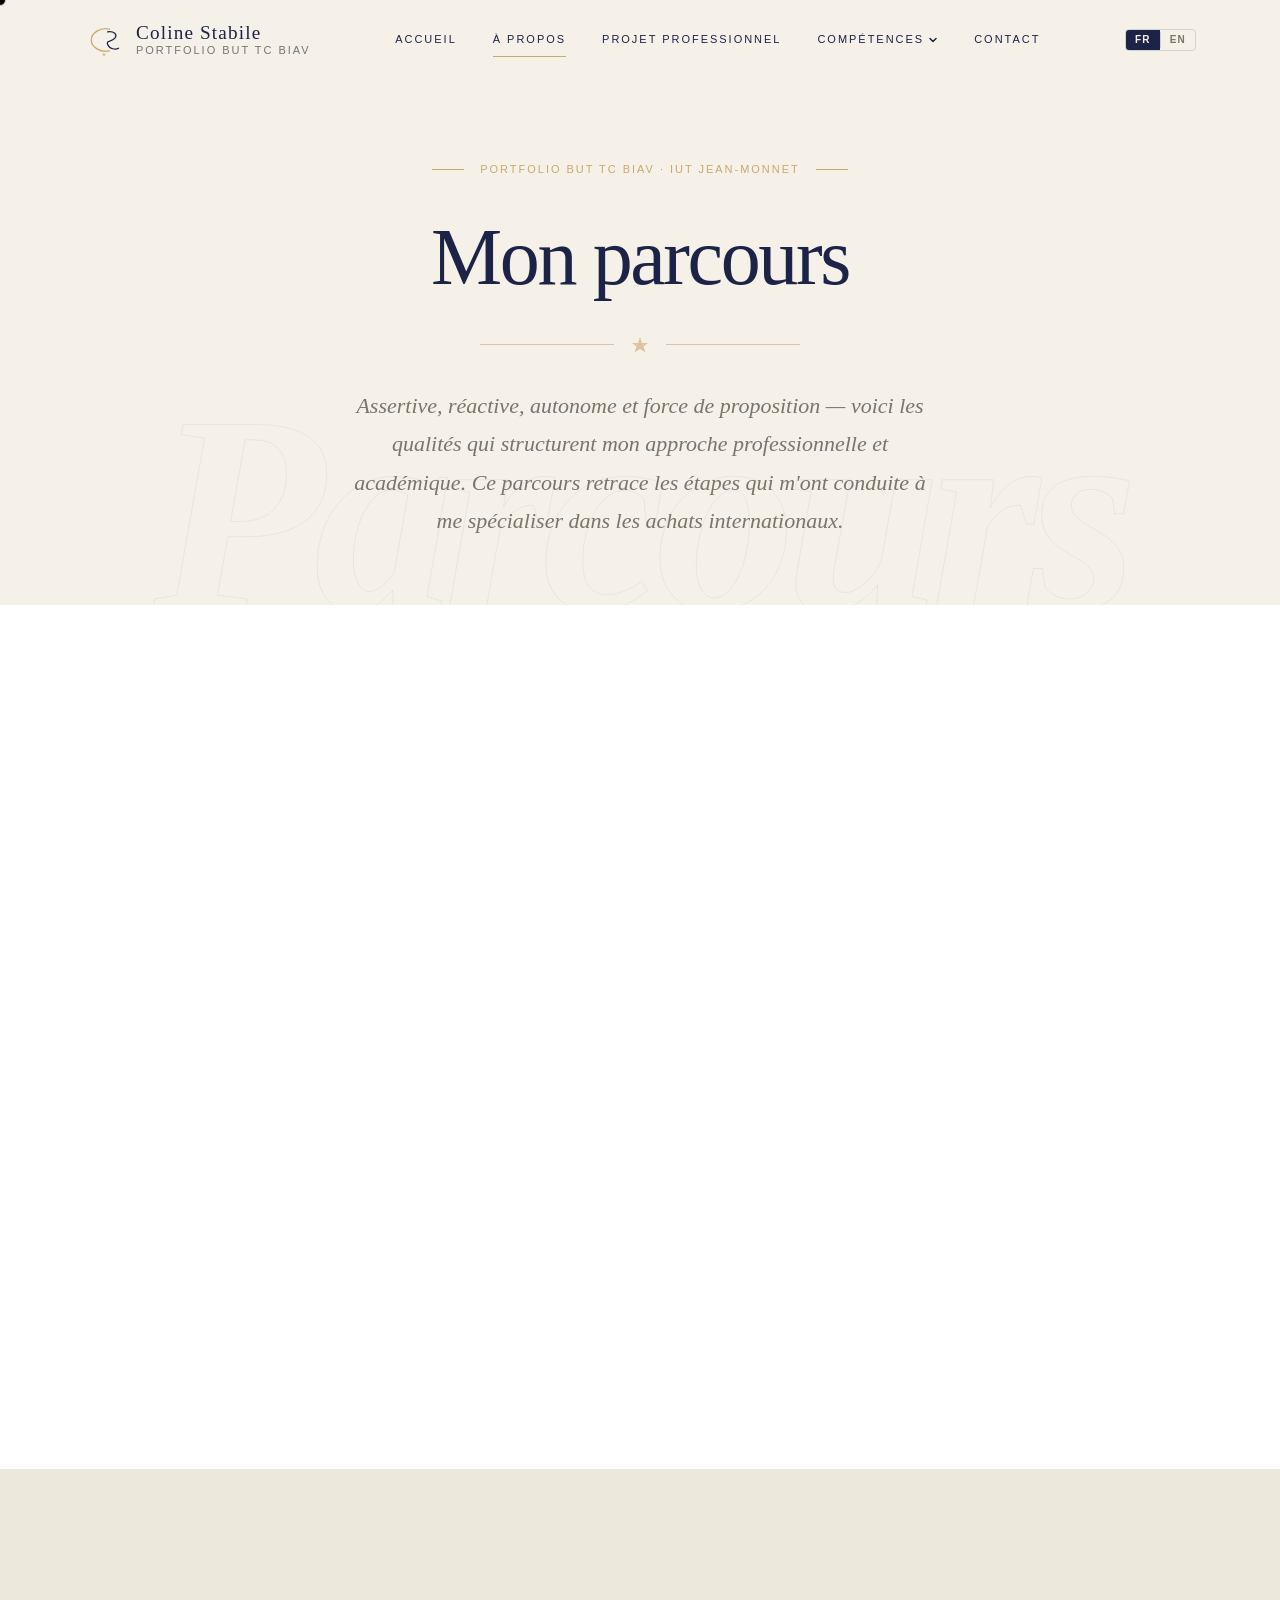
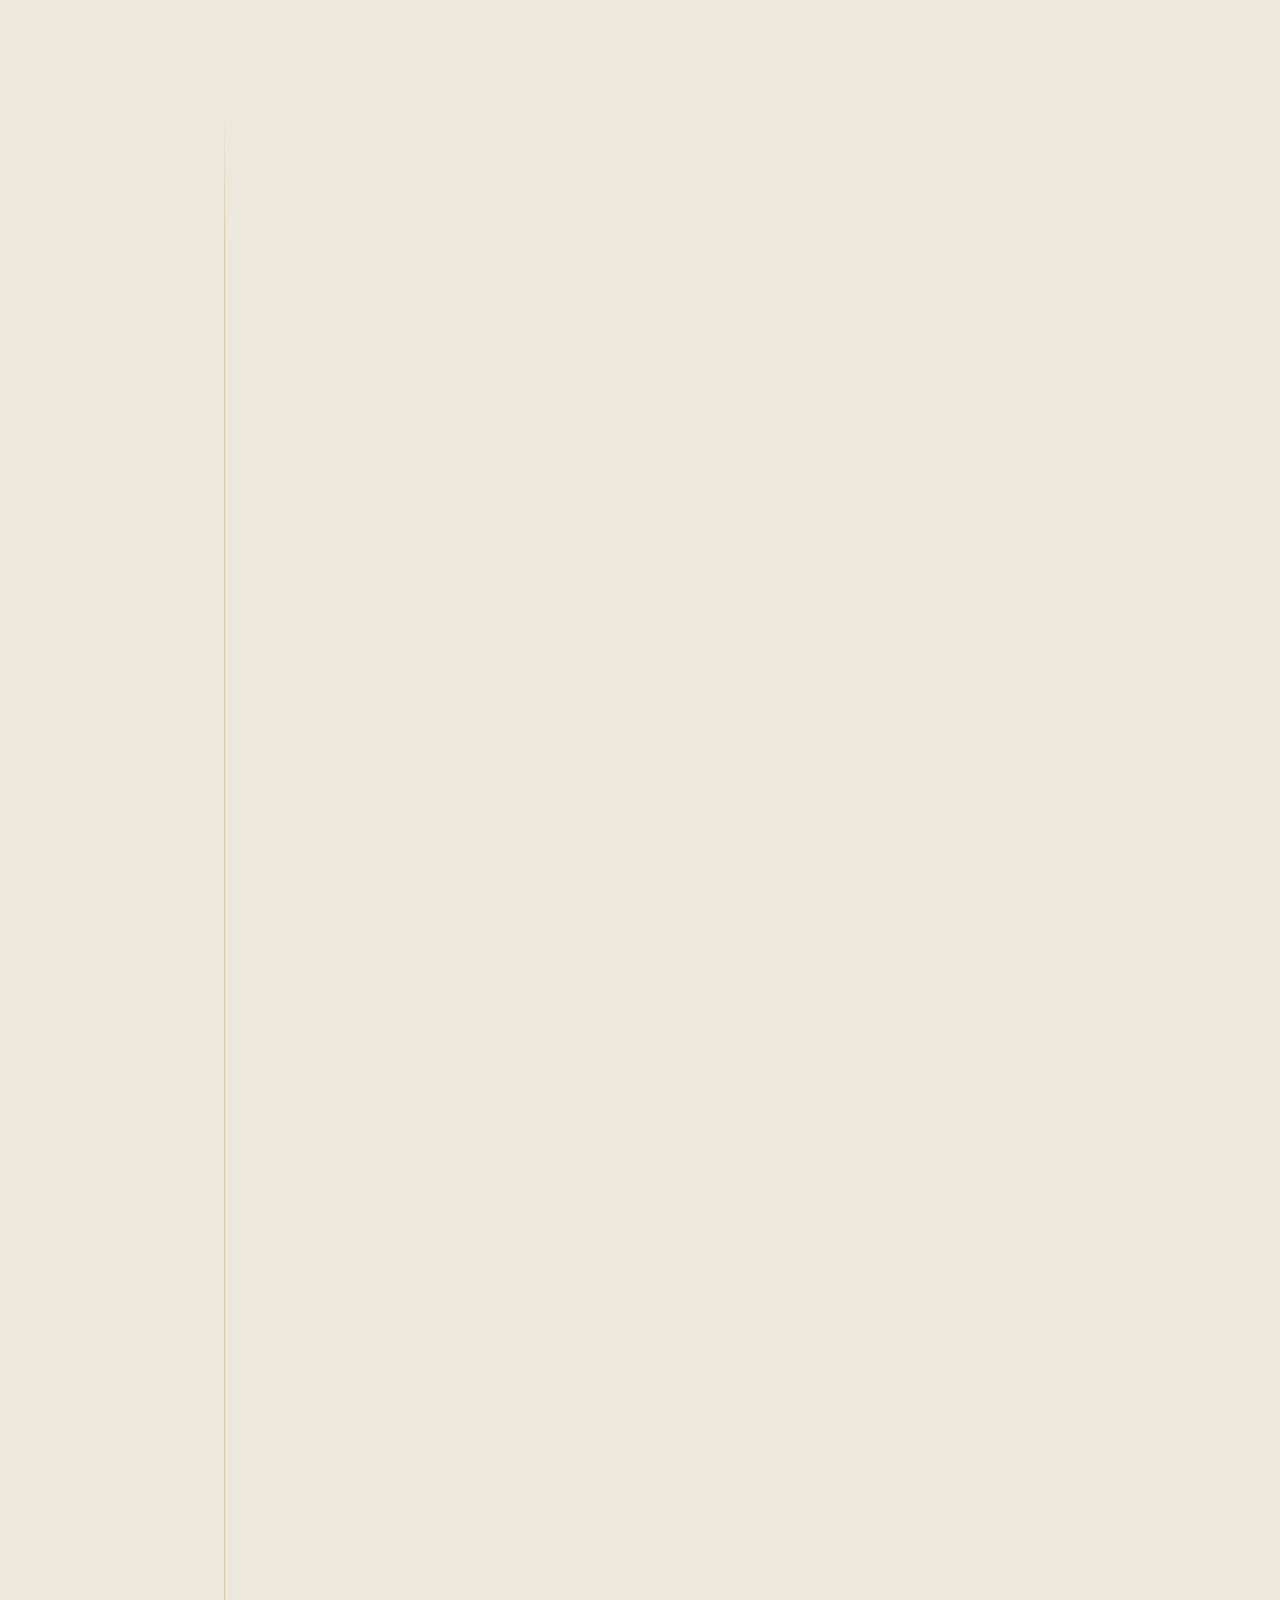
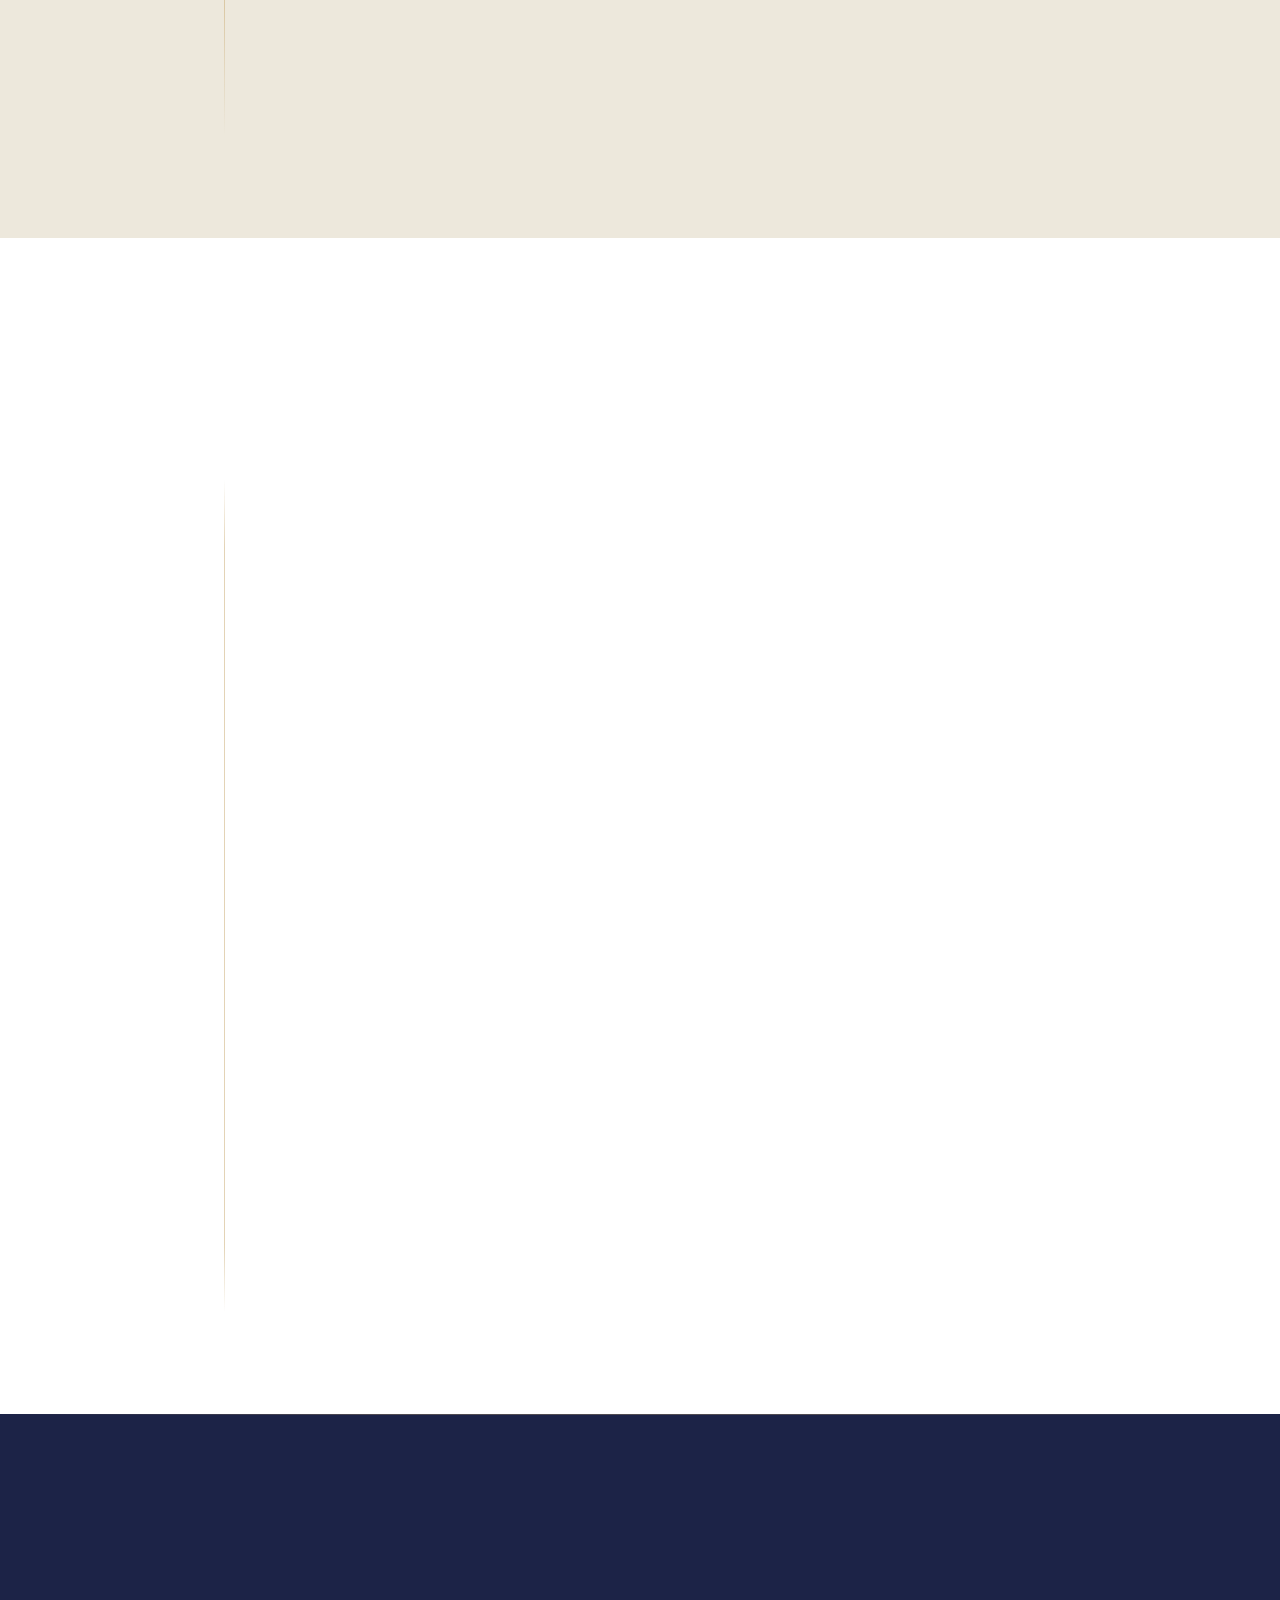
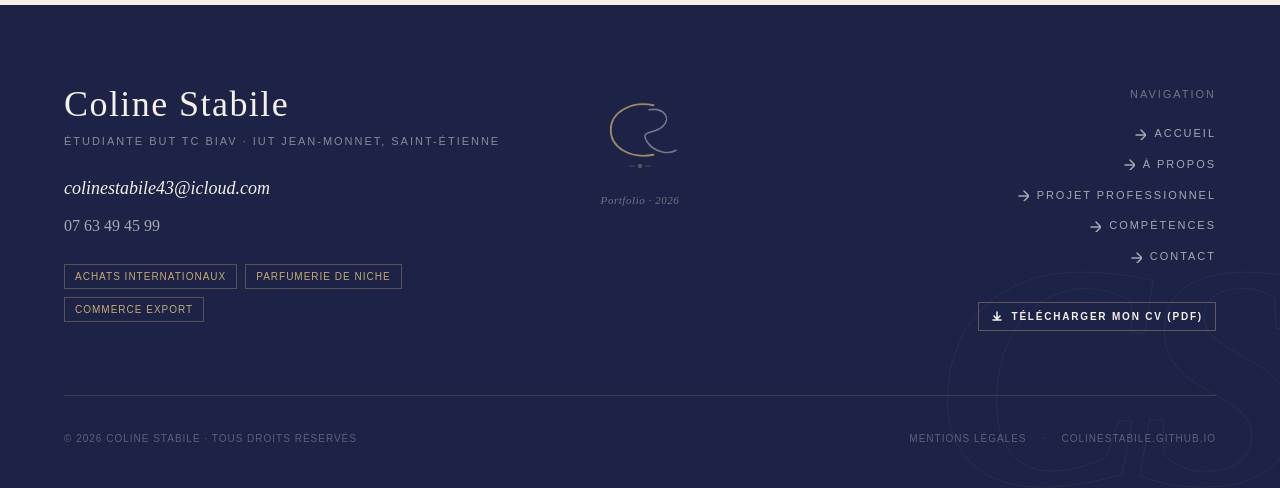
==== commit 5d048c6b: "Add files via upload" ====
--- a/a-propos.html
+++ b/a-propos.html
@@ -37,7 +37,7 @@
   <link rel="canonical"              href="https://colinestabile.github.io/a-propos.html" />
 
   <!-- ── FAVICON ──────────────────────────────────────────────── -->
-  <link rel="icon" type="image/svg+xml" href="assets/img/favicon.svg" />
+  <link rel="icon" type="image/svg+xml" href="favicon.svg" />
 
   <!-- ── GOOGLE FONTS ─────────────────────────────────────────── -->
   <link rel="preconnect" href="https://fonts.googleapis.com" />
@@ -45,9 +45,9 @@
   <link href="https://fonts.googleapis.com/css2?family=Cormorant+Garamond:ital,wght@0,300;0,400;0,500;0,600;0,700;1,300;1,400;1,500;1,600&family=EB+Garamond:ital,wght@0,400;0,500;0,600;1,400;1,500&family=Montserrat:wght@300;400;500;600&display=swap" rel="stylesheet" />
 
   <!-- ── FEUILLES DE STYLE ────────────────────────────────────── -->
-  <link rel="stylesheet" href="assets/css/global.css" />
-  <link rel="stylesheet" href="assets/css/layout.css" />
-  <link rel="stylesheet" href="assets/css/components.css" />
+  <link rel="stylesheet" href="global.css" />
+  <link rel="stylesheet" href="layout.css" />
+  <link rel="stylesheet" href="components.css" />
 
   <!-- ── STYLES INLINE — SPÉCIFIQUES À CETTE PAGE ────────────── -->
   <style>
@@ -526,9 +526,9 @@
         <!-- Colonne gauche : photo + contact -->
         <div class="presentation__photo-col" data-reveal>
           <div class="presentation__photo-wrap">
-            <!-- <img src="assets/img/portrait-about.jpg" alt="Portrait de Coline Stabile" class="presentation__photo"> -->
+            <!-- <img src="portrait-about.jpg" alt="Portrait de Coline Stabile" class="presentation__photo"> -->
             <img
-              src="assets/img/portrait-about.jpg"
+              src="portrait-about.jpg"
               alt="Coline Stabile, étudiante BUT TC BIAV"
               class="presentation__photo"
               loading="lazy"
@@ -1082,11 +1082,11 @@
         >Vous souhaitez consulter mon CV complet ?</h2>
 
         <div class="cta-about__actions" data-reveal data-delay="180">
-          <a href="assets/pdf/CV_Coline_Stabile_2026.pdf"
+          <a href="CV_Coline_Stabile_2026.pdf"
              download
              class="btn btn--primary js-cv-link"
-             data-href-fr="assets/pdf/CV_Coline_Stabile_2026.pdf"
-             data-href-en="assets/pdf/CV_Coline_Stabile_EN_2026.pdf"
+             data-href-fr="CV_Coline_Stabile_2026.pdf"
+             data-href-en="CV_Coline_Stabile_EN_2026.pdf"
              data-fr="↓ Télécharger mon CV (PDF)"
              data-en="↓ Download my CV (PDF)"
           >↓ Télécharger mon CV (PDF)</a>
@@ -1143,11 +1143,11 @@
           <a href="projet-professionnel.html"     class="footer__link"><svg viewBox="0 0 12 12" aria-hidden="true"><path d="M2 7h10M7 2l5 5-5 5" stroke-linecap="round" stroke-linejoin="round"/></svg><span data-fr="Projet Professionnel" data-en="Career Vision">Projet Professionnel</span></a>
           <a href="competences/techniques.html"   class="footer__link"><svg viewBox="0 0 12 12" aria-hidden="true"><path d="M2 7h10M7 2l5 5-5 5" stroke-linecap="round" stroke-linejoin="round"/></svg><span data-fr="Compétences"          data-en="Skills"      >Compétences</span></a>
           <a href="contact.html"                  class="footer__link"><svg viewBox="0 0 12 12" aria-hidden="true"><path d="M2 7h10M7 2l5 5-5 5" stroke-linecap="round" stroke-linejoin="round"/></svg><span data-fr="Contact"              data-en="Contact"     >Contact</span></a>
-          <a href="assets/pdf/CV_Coline_Stabile_2026.pdf"
+          <a href="CV_Coline_Stabile_2026.pdf"
              download
              class="footer__cv-btn js-cv-link"
-             data-href-fr="assets/pdf/CV_Coline_Stabile_2026.pdf"
-             data-href-en="assets/pdf/CV_Coline_Stabile_EN_2026.pdf"
+             data-href-fr="CV_Coline_Stabile_2026.pdf"
+             data-href-en="CV_Coline_Stabile_EN_2026.pdf"
              style="margin-top:var(--space-6);">
             <svg viewBox="0 0 12 12" fill="none" stroke="currentColor" stroke-width="1.5" aria-hidden="true"><path d="M6 2v6M3 6l3 3 3-3M2 10h8" stroke-linecap="round" stroke-linejoin="round"/></svg>
             <span data-fr="Télécharger mon CV (PDF)" data-en="Download my CV (PDF)">Télécharger mon CV (PDF)</span>
@@ -1169,8 +1169,8 @@
 
 
   <!-- ── SCRIPTS ──────────────────────────────────────────────── -->
-  <script src="assets/js/lang-switch.js"   defer></script>
-  <script src="assets/js/scroll-reveal.js" defer></script>
+  <script src="lang-switch.js"   defer></script>
+  <script src="scroll-reveal.js" defer></script>
 
   <!-- ── CV bilingue : met à jour le href des boutons CV selon la langue active ── -->
   <script>
--- a/global.css
+++ b/global.css
@@ -0,0 +1,716 @@
+/* ============================================================
+   COLINE STABILE — PORTFOLIO BUT TC BIAV
+   global.css — Variables, Reset, Typographie, Styles de base
+   Référence : DEV-CS-2026-06 | Direction Artistique : Old Money Editorial
+   ============================================================ */
+
+
+/* ============================================================
+   1. GOOGLE FONTS — IMPORT
+   Cormorant Garamond : titres élégants (serif)
+   EB Garamond         : corps de texte (serif)
+   Montserrat          : labels, navigation, CTA (sans-serif)
+   ============================================================ */
+
+@import url('https://fonts.googleapis.com/css2?family=Cormorant+Garamond:ital,wght@0,300;0,400;0,500;0,600;0,700;1,300;1,400;1,500;1,600&family=EB+Garamond:ital,wght@0,400;0,500;0,600;1,400;1,500&family=Montserrat:wght@300;400;500;600&display=swap');
+
+
+/* ============================================================
+   2. CUSTOM PROPERTIES — PALETTE "OLD MONEY"
+   ============================================================ */
+
+:root {
+
+  /* --- Couleurs principales --- */
+  --color-bg:          #F5F0E8;   /* Crème ivoire — fond principal */
+  --color-bg-alt:      #EDE8DC;   /* Beige chaud — sections alternées */
+  --color-navy:        #1C2347;   /* Bleu nuit — titres, boutons primaires */
+  --color-navy-dark:   #131830;   /* Hover, accents foncés */
+  --color-gold:        #C9A96E;   /* Accent doré — séparateurs, monogrammes */
+  --color-gold-light:  #DFC28E;   /* Or clair — hover sur éléments dorés */
+  --color-text:        #2E2E2E;   /* Texte courant */
+  --color-text-light:  #7A7568;   /* Légendes, métas, textes secondaires */
+  --color-white:       #FFFFFF;   /* Blanc pur — cartes, formulaire */
+  --color-cream-transp: rgba(245, 240, 232, 0.92); /* Overlay hero mobile */
+
+  /* --- Couleurs sur fond navy (texte inversé) --- */
+  --color-on-navy:     #F5F0E8;   /* Texte crème sur fond bleu nuit */
+  --color-on-navy-dim: rgba(245, 240, 232, 0.65); /* Texte crème atténué */
+
+  /* --- Bordures & ombres --- */
+  --border-fine:       1px solid rgba(28, 35, 71, 0.15);
+  --border-navy:       1px solid var(--color-navy);
+  --border-gold:       1px solid var(--color-gold);
+  --shadow-card:       0 4px 24px rgba(28, 35, 71, 0.08);
+  --shadow-card-hover: 0 8px 40px rgba(28, 35, 71, 0.14);
+  --shadow-hero:       0 2px 60px rgba(28, 35, 71, 0.12);
+
+  /* --- Typographies --- */
+  --font-display:  'Cormorant Garamond', 'Georgia', serif;
+  --font-body:     'EB Garamond', 'Georgia', serif;
+  --font-label:    'Montserrat', 'Helvetica Neue', sans-serif;
+
+  /* --- Tailles de police (échelle typographique) --- */
+  --text-xs:    0.6875rem;  /* 11px — labels fins */
+  --text-sm:    0.8125rem;  /* 13px — labels nav */
+  --text-base:  1rem;       /* 16px — base */
+  --text-md:    1.125rem;   /* 18px — corps légèrement agrandi */
+  --text-lg:    1.375rem;   /* 22px — chapeau */
+  --text-xl:    1.75rem;    /* 28px — pull-quote */
+  --text-2xl:   2.25rem;    /* 36px — H3 */
+  --text-3xl:   3rem;       /* 48px — H2 section */
+  --text-4xl:   4rem;       /* 64px — H1 pages internes */
+  --text-5xl:   4.5rem;     /* 72px — H1 hero */
+  --text-6xl:   6rem;       /* 96px — chiffres clés */
+
+  /* --- Espacements --- */
+  --space-1:    0.25rem;
+  --space-2:    0.5rem;
+  --space-3:    0.75rem;
+  --space-4:    1rem;
+  --space-6:    1.5rem;
+  --space-8:    2rem;
+  --space-10:   2.5rem;
+  --space-12:   3rem;
+  --space-16:   4rem;
+  --space-20:   5rem;
+  --space-24:   6rem;
+  --space-32:   8rem;
+
+  /* --- Letter-spacing --- */
+  --tracking-tight:    -0.02em;
+  --tracking-normal:    0;
+  --tracking-wide:      0.05em;
+  --tracking-wider:     0.1em;
+  --tracking-widest:    0.2em;
+  --tracking-label:     0.18em; /* Montserrat caps */
+
+  /* --- Line-height --- */
+  --leading-tight:   1.15;
+  --leading-snug:    1.35;
+  --leading-normal:  1.6;
+  --leading-relaxed: 1.75;
+  --leading-body:    1.7;
+
+  /* --- Transitions --- */
+  --transition-fast:    150ms ease;
+  --transition-base:    280ms ease;
+  --transition-slow:    420ms cubic-bezier(0.25, 0.46, 0.45, 0.94);
+  --transition-reveal:  400ms cubic-bezier(0.22, 1, 0.36, 1);
+
+  /* --- Radius --- */
+  --radius-sm:   4px;
+  --radius-md:   8px;
+  --radius-full: 9999px;
+
+  /* --- Layout --- */
+  --max-width:       1240px;
+  --max-width-text:  780px;
+  --max-width-form:  640px;
+  --padding-section: clamp(var(--space-16), 8vw, var(--space-32));
+  --padding-x:       clamp(var(--space-6), 5vw, var(--space-16));
+
+  /* --- Header --- */
+  --header-height:   80px;
+  --header-height-scrolled: 64px;
+
+  /* --- Z-index --- */
+  --z-base:    1;
+  --z-card:    10;
+  --z-nav:     100;
+  --z-header:  200;
+  --z-overlay: 300;
+  --z-cursor:  9999;
+}
+
+
+/* ============================================================
+   3. CSS RESET MODERNE
+   Inspiré de Andy Bell's "A Modern CSS Reset" + adaptations
+   ============================================================ */
+
+*,
+*::before,
+*::after {
+  box-sizing: border-box;
+  margin: 0;
+  padding: 0;
+}
+
+/* Suppression des styles de liste par défaut quand liste avec rôle */
+ul[role='list'],
+ol[role='list'] {
+  list-style: none;
+}
+
+/* Comportement de défilement fluide, respect des préférences utilisateur */
+html {
+  scroll-behavior: smooth;
+  -webkit-text-size-adjust: 100%;
+  text-size-adjust: 100%;
+}
+
+@media (prefers-reduced-motion: reduce) {
+  html {
+    scroll-behavior: auto;
+  }
+  *,
+  *::before,
+  *::after {
+    animation-duration: 0.01ms !important;
+    animation-iteration-count: 1 !important;
+    transition-duration: 0.01ms !important;
+    scroll-behavior: auto !important;
+  }
+}
+
+/* Corps principal */
+body {
+  min-height: 100vh;
+  line-height: var(--leading-body);
+  -webkit-font-smoothing: antialiased;
+  -moz-osx-font-smoothing: grayscale;
+  text-rendering: optimizeLegibility;
+  font-feature-settings: 'kern' 1, 'liga' 1, 'calt' 1;
+}
+
+/* Éléments médias — comportement cohérent */
+img,
+picture,
+video,
+canvas,
+svg {
+  display: block;
+  max-width: 100%;
+}
+
+/* Héritage de la typographie sur les inputs */
+input,
+button,
+textarea,
+select {
+  font: inherit;
+}
+
+/* Gestion des débordements longs */
+p,
+h1, h2, h3, h4, h5, h6 {
+  overflow-wrap: break-word;
+  hyphens: auto;
+}
+
+/* Liens de base */
+a {
+  color: inherit;
+  text-decoration: none;
+}
+
+/* Boutons */
+button {
+  background: none;
+  border: none;
+  cursor: pointer;
+  color: inherit;
+}
+
+
+/* ============================================================
+   4. BASE TYPOGRAPHIQUE GLOBALE
+   Corps de page : Old Money — EB Garamond + couleur crème ivoire
+   ============================================================ */
+
+body {
+  font-family:    var(--font-body);
+  font-size:      var(--text-base);
+  font-weight:    400;
+  color:          var(--color-text);
+  background-color: var(--color-bg);
+  cursor: none; /* Remplacé par le curseur personnalisé JS */
+}
+
+/* --- Hiérarchie typographique : titres Cormorant --- */
+
+h1, h2, h3 {
+  font-family:    var(--font-display);
+  font-weight:    500;
+  line-height:    var(--leading-tight);
+  letter-spacing: var(--tracking-tight);
+  color:          var(--color-navy);
+}
+
+h4, h5, h6 {
+  font-family:    var(--font-label);
+  font-weight:    500;
+  letter-spacing: var(--tracking-label);
+  text-transform: uppercase;
+  font-size:      var(--text-xs);
+  color:          var(--color-text-light);
+}
+
+h1 { font-size: clamp(var(--text-4xl), 6vw, var(--text-5xl)); }
+h2 { font-size: clamp(var(--text-2xl), 4vw, var(--text-3xl)); }
+h3 { font-size: clamp(var(--text-xl),  2.5vw, var(--text-2xl)); }
+
+/* Italique Cormorant — très utilisé pour les taglines */
+.italic,
+em {
+  font-style: italic;
+  font-family: var(--font-display);
+}
+
+/* --- Corps de texte --- */
+
+p {
+  font-family:  var(--font-body);
+  font-size:    var(--text-md);
+  line-height:  var(--leading-relaxed);
+  color:        var(--color-text);
+  max-width:    var(--max-width-text);
+}
+
+/* Chapeau (intro paragraphe) */
+.chapeau,
+.lead {
+  font-family:  var(--font-body);
+  font-size:    var(--text-lg);
+  line-height:  var(--leading-relaxed);
+  color:        var(--color-text);
+  font-weight:  400;
+  font-style:   italic;
+  max-width:    var(--max-width-text);
+}
+
+/* Pull-quote décoratif */
+.pull-quote {
+  font-family:    var(--font-display);
+  font-size:      var(--text-xl);
+  font-style:     italic;
+  line-height:    var(--leading-snug);
+  color:          var(--color-navy);
+  padding-left:   var(--space-8);
+  border-left:    3px solid var(--color-gold);
+  margin:         var(--space-8) 0;
+  position:       relative;
+}
+
+.pull-quote::before {
+  content:      '\201C'; /* Guillemet ouvrant décoratif */
+  font-family:  var(--font-display);
+  font-size:    clamp(4rem, 8vw, 7rem);
+  color:        var(--color-gold);
+  line-height:  1;
+  position:     absolute;
+  left:         -0.15em;
+  top:          -0.2em;
+  opacity:      0.35;
+  pointer-events: none;
+}
+
+/* --- Labels et navigation — Montserrat caps --- */
+
+.label,
+.caption,
+nav a,
+.btn,
+.tag {
+  font-family:    var(--font-label);
+  font-size:      var(--text-sm);
+  font-weight:    500;
+  letter-spacing: var(--tracking-label);
+  text-transform: uppercase;
+}
+
+/* --- Texte sur fond navy --- */
+.text-on-navy,
+.section--navy p,
+.section--navy .chapeau,
+.section--navy .lead {
+  color: var(--color-on-navy);
+}
+
+.section--navy h1,
+.section--navy h2,
+.section--navy h3 {
+  color: var(--color-on-navy);
+}
+
+
+/* ============================================================
+   5. SÉPARATEURS ORNEMENTAUX
+   Filets dorés avec fleuron SVG centré
+   ============================================================ */
+
+.ornament-divider {
+  display:          flex;
+  align-items:      center;
+  gap:              var(--space-4);
+  margin:           var(--space-8) auto;
+  width:            100%;
+  max-width:        320px;
+  color:            var(--color-gold);
+}
+
+.ornament-divider::before,
+.ornament-divider::after {
+  content:          '';
+  flex:             1;
+  height:           1px;
+  background-color: var(--color-gold);
+  opacity:          0.6;
+}
+
+.ornament-divider svg {
+  flex-shrink: 0;
+  width:  20px;
+  height: 20px;
+  fill:   var(--color-gold);
+  opacity: 0.8;
+}
+
+/* Variante horizontale pleine largeur (entre sections majeures) */
+.section-divider {
+  display:  block;
+  width:    100%;
+  height:   1px;
+  background: linear-gradient(
+    to right,
+    transparent,
+    var(--color-gold) 20%,
+    var(--color-gold) 80%,
+    transparent
+  );
+  opacity:  0.4;
+  margin:   0;
+  border:   none;
+}
+
+
+/* ============================================================
+   6. TEXTURE GRAIN DE FOND
+   Superposée via pseudo-élément sur les sections hero
+   ============================================================ */
+
+.grain-overlay::after {
+  content:          '';
+  position:         fixed;
+  inset:            0;
+  background-image: url("data:image/svg+xml,%3Csvg viewBox='0 0 200 200' xmlns='http://www.w3.org/2000/svg'%3E%3Cfilter id='noise'%3E%3CfeTurbulence type='fractalNoise' baseFrequency='0.85' numOctaves='4' stitchTiles='stitch'/%3E%3C/filter%3E%3Crect width='100%25' height='100%25' filter='url(%23noise)'/%3E%3C/svg%3E");
+  background-size:  200px 200px;
+  opacity:          0.06;
+  pointer-events:   none;
+  z-index:          var(--z-overlay);
+  mix-blend-mode:   multiply;
+}
+
+
+/* ============================================================
+   7. CURSEUR PERSONNALISÉ
+   Cercle crème 12px, s'agrandit au survol des liens
+   ============================================================ */
+
+.cursor {
+  position:         fixed;
+  top:              0;
+  left:             0;
+  width:            12px;
+  height:           12px;
+  border-radius:    var(--radius-full);
+  background-color: var(--color-bg);
+  border:           1px solid var(--color-navy);
+  pointer-events:   none;
+  z-index:          var(--z-cursor);
+  transform:        translate(-50%, -50%);
+  transition:       width var(--transition-base),
+                    height var(--transition-base),
+                    background-color var(--transition-base),
+                    border-color var(--transition-base);
+  mix-blend-mode:   difference;
+}
+
+.cursor--hover {
+  width:            32px;
+  height:           32px;
+  background-color: var(--color-gold);
+  border-color:     var(--color-gold);
+}
+
+/* Affichage du curseur natif sur éléments interactifs (formulaire) */
+input,
+textarea,
+select,
+[contenteditable] {
+  cursor: text;
+}
+
+
+/* ============================================================
+   8. BOUTONS — SYSTÈME GLOBAL
+   Hover : inversion fond navy ↔ crème
+   ============================================================ */
+
+.btn {
+  display:          inline-flex;
+  align-items:      center;
+  gap:              var(--space-3);
+  padding:          0.85em 2em;
+  border:           var(--border-navy);
+  font-family:      var(--font-label);
+  font-size:        var(--text-xs);
+  font-weight:      600;
+  letter-spacing:   var(--tracking-label);
+  text-transform:   uppercase;
+  text-decoration:  none;
+  transition:       background-color var(--transition-slow),
+                    color var(--transition-slow),
+                    border-color var(--transition-slow),
+                    box-shadow var(--transition-slow);
+  cursor:           none; /* Curseur custom */
+  position:         relative;
+  overflow:         hidden;
+  white-space:      nowrap;
+}
+
+/* Variante principale — fond navy, texte crème */
+.btn--primary {
+  background-color: var(--color-navy);
+  color:            var(--color-on-navy);
+  border-color:     var(--color-navy);
+}
+
+.btn--primary:hover,
+.btn--primary:focus-visible {
+  background-color: transparent;
+  color:            var(--color-navy);
+  border-color:     var(--color-navy);
+  box-shadow:       inset 0 0 0 1px var(--color-navy);
+}
+
+/* Variante secondaire — transparent, bordure navy */
+.btn--secondary {
+  background-color: transparent;
+  color:            var(--color-navy);
+  border-color:     var(--color-navy);
+}
+
+.btn--secondary:hover,
+.btn--secondary:focus-visible {
+  background-color: var(--color-navy);
+  color:            var(--color-on-navy);
+}
+
+/* Variante sur fond navy — crème sur navy */
+.btn--on-navy {
+  background-color: var(--color-on-navy);
+  color:            var(--color-navy);
+  border-color:     var(--color-on-navy);
+}
+
+.btn--on-navy:hover,
+.btn--on-navy:focus-visible {
+  background-color: transparent;
+  color:            var(--color-on-navy);
+  border-color:     var(--color-on-navy);
+}
+
+/* Lien texte (CTA secondaire discret) */
+.btn--text {
+  background:     none;
+  border:         none;
+  color:          var(--color-navy);
+  padding:        0;
+  font-family:    var(--font-label);
+  font-size:      var(--text-xs);
+  letter-spacing: var(--tracking-label);
+  text-transform: uppercase;
+  display:        inline-flex;
+  align-items:    center;
+  gap:            var(--space-2);
+  transition:     color var(--transition-base),
+                  gap var(--transition-base);
+}
+
+.btn--text:hover {
+  color:  var(--color-gold);
+  gap:    var(--space-3);
+}
+
+.btn--text.btn--on-navy {
+  color: var(--color-on-navy);
+}
+
+.btn--text.btn--on-navy:hover {
+  color: var(--color-gold-light);
+}
+
+
+/* ============================================================
+   9. LIENS INLINE
+   ============================================================ */
+
+.link-underline {
+  position:       relative;
+  color:          var(--color-navy);
+  text-decoration: none;
+}
+
+.link-underline::after {
+  content:    '';
+  position:   absolute;
+  bottom:     -1px;
+  left:       0;
+  width:      0;
+  height:     1px;
+  background: var(--color-gold);
+  transition: width var(--transition-slow);
+}
+
+.link-underline:hover::after {
+  width: 100%;
+}
+
+
+/* ============================================================
+   10. SECTIONS — STRUCTURE DE BASE
+   ============================================================ */
+
+.section {
+  padding: var(--padding-section) var(--padding-x);
+  position: relative;
+}
+
+.section--navy {
+  background-color: var(--color-navy);
+  color:            var(--color-on-navy);
+}
+
+.section--bg-alt {
+  background-color: var(--color-bg-alt);
+}
+
+.section--white {
+  background-color: var(--color-white);
+}
+
+/* Conteneur centré */
+.container {
+  width:     100%;
+  max-width: var(--max-width);
+  margin:    0 auto;
+  padding:   0 var(--padding-x);
+}
+
+/* Conteneur texte étroit */
+.container--narrow {
+  max-width: var(--max-width-text);
+  margin:    0 auto;
+}
+
+/* En-tête de section standard */
+.section-header {
+  text-align: center;
+  margin-bottom: var(--space-16);
+}
+
+.section-header h2 {
+  margin-bottom: var(--space-4);
+}
+
+.section-header p {
+  margin: 0 auto;
+  color: var(--color-text-light);
+  font-style: italic;
+}
+
+.section-header .ornament-divider {
+  margin: var(--space-6) auto;
+}
+
+
+/* ============================================================
+   11. SCROLL REVEAL — CLASSES DE BASE
+   Gérées par scroll-reveal.js (Intersection Observer)
+   ============================================================ */
+
+[data-reveal] {
+  opacity:    0;
+  transform:  translateY(28px);
+  transition: opacity var(--transition-reveal),
+              transform var(--transition-reveal);
+}
+
+[data-reveal].is-visible {
+  opacity:    1;
+  transform:  translateY(0);
+}
+
+/* Délais pour les entrées en cascade */
+[data-reveal][data-delay="100"] { transition-delay: 100ms; }
+[data-reveal][data-delay="200"] { transition-delay: 200ms; }
+[data-reveal][data-delay="300"] { transition-delay: 300ms; }
+[data-reveal][data-delay="400"] { transition-delay: 400ms; }
+[data-reveal][data-delay="500"] { transition-delay: 500ms; }
+[data-reveal][data-delay="600"] { transition-delay: 600ms; }
+
+
+/* ============================================================
+   12. UTILITAIRES VISUELS
+   ============================================================ */
+
+/* Texte centré */
+.text-center { text-align: center; }
+.text-left   { text-align: left; }
+.text-right  { text-align: right; }
+
+/* Visibilité langue — géré par lang-switch.js */
+[data-lang-block="en"] { display: none; }
+[data-lang-block="fr"] { display: block; }
+
+body[data-lang="en"] [data-lang-block="fr"] { display: none; }
+body[data-lang="en"] [data-lang-block="en"] { display: block; }
+body[data-lang="en"] [data-lang-block="en"].inline { display: inline; }
+[data-lang-block="fr"].inline { display: inline; }
+
+/* Espacements utilitaires */
+.mt-auto  { margin-top: auto; }
+.mb-0     { margin-bottom: 0; }
+.mt-4     { margin-top: var(--space-4); }
+.mt-8     { margin-top: var(--space-8); }
+.mt-12    { margin-top: var(--space-12); }
+
+/* Flex helpers */
+.flex          { display: flex; }
+.flex-center   { display: flex; align-items: center; justify-content: center; }
+.flex-between  { display: flex; align-items: center; justify-content: space-between; }
+.gap-4         { gap: var(--space-4); }
+.gap-8         { gap: var(--space-8); }
+
+/* Accessibilité — skip link */
+.skip-link {
+  position:   absolute;
+  top:        -100%;
+  left:       var(--space-4);
+  z-index:    var(--z-cursor);
+  background: var(--color-navy);
+  color:      var(--color-on-navy);
+  padding:    var(--space-2) var(--space-4);
+  font-family: var(--font-label);
+  font-size:  var(--text-sm);
+  letter-spacing: var(--tracking-label);
+}
+
+.skip-link:focus {
+  top: var(--space-4);
+}
+
+/* Texte visuellement caché mais accessible */
+.sr-only {
+  position: absolute;
+  width: 1px;
+  height: 1px;
+  padding: 0;
+  margin: -1px;
+  overflow: hidden;
+  clip: rect(0, 0, 0, 0);
+  white-space: nowrap;
+  border-width: 0;
+}
--- a/layout.css
+++ b/layout.css
@@ -0,0 +1,925 @@
+/* ============================================================
+   COLINE STABILE — PORTFOLIO BUT TC BIAV
+   layout.css — Header, Navigation, Footer
+   Référence : DEV-CS-2026-06 | Direction Artistique : Old Money Editorial
+   ============================================================ */
+
+
+/* ============================================================
+   1. HEADER — STRUCTURE PRINCIPALE
+   Position fixe, transition au scroll (--scrolled), hauteur variable
+   ============================================================ */
+
+.site-header {
+  position:         fixed;
+  top:              0;
+  left:             0;
+  right:            0;
+  z-index:          var(--z-header);
+  height:           var(--header-height);
+  display:          flex;
+  align-items:      center;
+
+  /* Transition globale sur scroll */
+  transition:
+    background-color  var(--transition-slow),
+    height            var(--transition-slow),
+    box-shadow        var(--transition-slow),
+    border-bottom-color var(--transition-slow);
+
+  /* État initial : transparent (pour le hero) */
+  background-color: transparent;
+  border-bottom:    1px solid transparent;
+}
+
+/* État scrollé — fond crème semi-opaque avec légère ombre */
+.site-header.is-scrolled {
+  height:           var(--header-height-scrolled);
+  background-color: rgba(245, 240, 232, 0.97);
+  border-bottom-color: rgba(201, 169, 110, 0.25);
+  box-shadow:       0 2px 32px rgba(28, 35, 71, 0.06);
+  backdrop-filter:  blur(12px);
+  -webkit-backdrop-filter: blur(12px);
+}
+
+/* Sur les pages à hero navy (fond sombre), le header reste lisible */
+.site-header.header--navy-hero {
+  background-color: transparent;
+  border-bottom-color: transparent;
+}
+
+.site-header.header--navy-hero.is-scrolled {
+  background-color: rgba(19, 24, 48, 0.96);
+  border-bottom-color: rgba(201, 169, 110, 0.2);
+}
+
+.site-header.header--navy-hero .nav__link,
+.site-header.header--navy-hero .header__logo-name {
+  color: var(--color-on-navy);
+}
+
+.site-header.header--navy-hero.is-scrolled .nav__link,
+.site-header.header--navy-hero.is-scrolled .header__logo-name {
+  color: var(--color-on-navy);
+}
+
+/* Conteneur intérieur du header */
+.header__inner {
+  display:          flex;
+  align-items:      center;
+  justify-content:  space-between;
+  width:            100%;
+  max-width:        var(--max-width);
+  margin:           0 auto;
+  padding:          0 var(--padding-x);
+  gap:              var(--space-8);
+}
+
+
+/* ============================================================
+   2. LOGO / IDENTITÉ — COIN GAUCHE DU HEADER
+   Monogramme SVG + nom typographié
+   ============================================================ */
+
+.header__logo {
+  display:        flex;
+  align-items:    center;
+  gap:            var(--space-3);
+  text-decoration: none;
+  flex-shrink:    0;
+}
+
+/* Monogramme SVG — "CS" style calligraphique */
+.header__monogram {
+  width:          40px;
+  height:         40px;
+  flex-shrink:    0;
+  transition:     transform var(--transition-slow);
+}
+
+.header__logo:hover .header__monogram {
+  transform: rotate(-5deg) scale(1.05);
+}
+
+.header__monogram svg {
+  width:  100%;
+  height: 100%;
+}
+
+/* Nom stylisé */
+.header__logo-name {
+  font-family:    var(--font-display);
+  font-size:      1.2rem;
+  font-weight:    500;
+  letter-spacing: 0.06em;
+  color:          var(--color-navy);
+  line-height:    1;
+  transition:     color var(--transition-base);
+}
+
+.header__logo-name span {
+  display:    block;
+  font-family: var(--font-label);
+  font-size:   var(--text-xs);
+  font-weight: 400;
+  letter-spacing: var(--tracking-label);
+  text-transform: uppercase;
+  color:       var(--color-text-light);
+  margin-top:  2px;
+  transition:  color var(--transition-base);
+}
+
+/* Hover sur le nom */
+.header__logo:hover .header__logo-name {
+  color: var(--color-gold);
+}
+
+.header__logo:hover .header__logo-name span {
+  color: var(--color-gold-light);
+}
+
+
+/* ============================================================
+   3. NAVIGATION PRINCIPALE — DESKTOP
+   ============================================================ */
+
+.site-nav {
+  display:        flex;
+  align-items:    center;
+  gap:            var(--space-2);
+}
+
+.nav__list {
+  display:        flex;
+  align-items:    center;
+  gap:            var(--space-1);
+  list-style:     none;
+  margin:         0;
+  padding:        0;
+}
+
+.nav__item {
+  position: relative; /* Pour le dropdown */
+}
+
+/* Lien de navigation */
+.nav__link {
+  font-family:    var(--font-label);
+  font-size:      var(--text-xs);
+  font-weight:    500;
+  letter-spacing: var(--tracking-label);
+  text-transform: uppercase;
+  color:          var(--color-navy);
+  text-decoration: none;
+  padding:        var(--space-2) var(--space-4);
+  display:        block;
+  position:       relative;
+  transition:     color var(--transition-base);
+  white-space:    nowrap;
+}
+
+/* Filet doré animé au hover/actif */
+.nav__link::after {
+  content:          '';
+  position:         absolute;
+  bottom:           0;
+  left:             var(--space-4);
+  right:            var(--space-4);
+  height:           1px;
+  background-color: var(--color-gold);
+  transform:        scaleX(0);
+  transform-origin: center;
+  transition:       transform var(--transition-slow);
+}
+
+.nav__link:hover {
+  color: var(--color-gold);
+}
+
+.nav__link:hover::after,
+.nav__link.is-active::after {
+  transform: scaleX(1);
+}
+
+.nav__link.is-active {
+  color: var(--color-navy);
+}
+
+/* Lien avec flèche dropdown */
+.nav__link--dropdown {
+  display:        flex;
+  align-items:    center;
+  gap:            var(--space-1);
+}
+
+.nav__link--dropdown .dropdown-arrow {
+  width:    10px;
+  height:   10px;
+  stroke:   currentColor;
+  fill:     none;
+  stroke-width: 1.5;
+  transition: transform var(--transition-base);
+  flex-shrink: 0;
+}
+
+.nav__item--has-dropdown:hover .dropdown-arrow,
+.nav__item--has-dropdown.is-open .dropdown-arrow {
+  transform: rotate(180deg);
+}
+
+
+/* ============================================================
+   4. DROPDOWN — MENU COMPÉTENCES
+   ============================================================ */
+
+.nav__dropdown {
+  position:         absolute;
+  top:              calc(100% + var(--space-3));
+  left:             50%;
+  transform:        translateX(-50%) translateY(-8px);
+  min-width:        300px;
+  background-color: var(--color-bg);
+  border:           var(--border-gold);
+  box-shadow:       var(--shadow-card);
+  list-style:       none;
+  padding:          var(--space-3) 0;
+
+  /* Masqué par défaut */
+  opacity:          0;
+  pointer-events:   none;
+  visibility:       hidden;
+  transition:
+    opacity    var(--transition-slow),
+    transform  var(--transition-slow),
+    visibility var(--transition-slow);
+}
+
+/* Petite flèche (caret) au-dessus du dropdown */
+.nav__dropdown::before {
+  content:      '';
+  position:     absolute;
+  top:          -5px;
+  left:         50%;
+  transform:    translateX(-50%) rotate(45deg);
+  width:        8px;
+  height:       8px;
+  background:   var(--color-bg);
+  border-top:   var(--border-gold);
+  border-left:  var(--border-gold);
+}
+
+/* Affichage au hover / focus-within sur le parent */
+.nav__item--has-dropdown:hover .nav__dropdown,
+.nav__item--has-dropdown:focus-within .nav__dropdown,
+.nav__item--has-dropdown.is-open .nav__dropdown {
+  opacity:       1;
+  pointer-events: all;
+  visibility:    visible;
+  transform:     translateX(-50%) translateY(0);
+}
+
+/* Liens du dropdown */
+.nav__dropdown-link {
+  display:        flex;
+  align-items:    center;
+  gap:            var(--space-3);
+  padding:        var(--space-3) var(--space-6);
+  font-family:    var(--font-label);
+  font-size:      var(--text-xs);
+  font-weight:    400;
+  letter-spacing: var(--tracking-label);
+  text-transform: uppercase;
+  color:          var(--color-navy);
+  text-decoration: none;
+  transition:     background-color var(--transition-base),
+                  color var(--transition-base),
+                  padding-left var(--transition-base);
+  white-space:    nowrap;
+}
+
+.nav__dropdown-link:hover {
+  background-color: var(--color-bg-alt);
+  color:            var(--color-gold);
+  padding-left:     calc(var(--space-6) + var(--space-2));
+}
+
+/* Icône SVG inline dans les liens dropdown */
+.nav__dropdown-link svg {
+  width:  14px;
+  height: 14px;
+  stroke: currentColor;
+  fill:   none;
+  stroke-width: 1.5;
+  flex-shrink: 0;
+}
+
+
+/* ============================================================
+   5. SWITCH LINGUISTIQUE FR · EN
+   Bouton discret, coin droit du header
+   ============================================================ */
+
+.lang-switch {
+  display:        flex;
+  align-items:    center;
+  gap:            0;
+  flex-shrink:    0;
+  border:         var(--border-fine);
+  border-radius:  var(--radius-sm);
+  overflow:       hidden;
+}
+
+.lang-switch__btn {
+  font-family:    var(--font-label);
+  font-size:      10px;
+  font-weight:    600;
+  letter-spacing: 0.12em;
+  text-transform: uppercase;
+  padding:        5px 9px;
+  background:     transparent;
+  color:          var(--color-text-light);
+  border:         none;
+  cursor:         none;
+  transition:     background-color var(--transition-base),
+                  color var(--transition-base);
+  line-height:    1;
+}
+
+.lang-switch__btn.is-active {
+  background-color: var(--color-navy);
+  color:            var(--color-on-navy);
+}
+
+.lang-switch__btn:not(.is-active):hover {
+  background-color: var(--color-bg-alt);
+  color:            var(--color-navy);
+}
+
+/* Séparateur entre FR et EN */
+.lang-switch__separator {
+  width:            1px;
+  height:           16px;
+  background-color: rgba(28, 35, 71, 0.15);
+  flex-shrink:      0;
+}
+
+/* Sur fond navy */
+.site-header.header--navy-hero .lang-switch {
+  border-color: rgba(245, 240, 232, 0.25);
+}
+
+.site-header.header--navy-hero .lang-switch__separator {
+  background-color: rgba(245, 240, 232, 0.2);
+}
+
+.site-header.header--navy-hero .lang-switch__btn {
+  color: rgba(245, 240, 232, 0.6);
+}
+
+.site-header.header--navy-hero .lang-switch__btn.is-active {
+  background-color: var(--color-on-navy);
+  color:            var(--color-navy);
+}
+
+
+/* ============================================================
+   6. MENU HAMBURGER — MOBILE
+   Icône animée 3 traits → croix
+   ============================================================ */
+
+.nav__toggle {
+  display:        none; /* Masqué sur desktop */
+  flex-direction: column;
+  justify-content: center;
+  align-items:    center;
+  gap:            5px;
+  width:          40px;
+  height:         40px;
+  padding:        var(--space-2);
+  cursor:         none;
+  flex-shrink:    0;
+  background:     transparent;
+  border:         none;
+}
+
+.nav__toggle-bar {
+  display:          block;
+  width:            22px;
+  height:           1.5px;
+  background-color: var(--color-navy);
+  transition:       transform var(--transition-slow),
+                    opacity var(--transition-base),
+                    width var(--transition-base);
+  transform-origin: center;
+}
+
+/* État ouvert — transformation en croix */
+.nav__toggle[aria-expanded="true"] .nav__toggle-bar:nth-child(1) {
+  transform: translateY(6.5px) rotate(45deg);
+}
+
+.nav__toggle[aria-expanded="true"] .nav__toggle-bar:nth-child(2) {
+  opacity: 0;
+  width:   0;
+}
+
+.nav__toggle[aria-expanded="true"] .nav__toggle-bar:nth-child(3) {
+  transform: translateY(-6.5px) rotate(-45deg);
+}
+
+/* Sur fond navy hero */
+.site-header.header--navy-hero .nav__toggle-bar {
+  background-color: var(--color-on-navy);
+}
+
+
+/* ============================================================
+   7. MENU MOBILE — OVERLAY PLEIN ÉCRAN
+   ============================================================ */
+
+.nav__mobile-overlay {
+  position:         fixed;
+  inset:            0;
+  z-index:          calc(var(--z-header) - 1);
+  background-color: var(--color-navy);
+  display:          flex;
+  flex-direction:   column;
+  align-items:      center;
+  justify-content:  center;
+  gap:              var(--space-2);
+  padding:          var(--space-24) var(--padding-x);
+
+  /* Masqué par défaut */
+  opacity:          0;
+  pointer-events:   none;
+  visibility:       hidden;
+  transition:
+    opacity    var(--transition-slow),
+    visibility var(--transition-slow);
+}
+
+.nav__mobile-overlay.is-open {
+  opacity:       1;
+  pointer-events: all;
+  visibility:    visible;
+}
+
+/* Liens dans le menu mobile */
+.nav__mobile-link {
+  font-family:    var(--font-display);
+  font-size:      clamp(2rem, 8vw, 3.5rem);
+  font-weight:    300;
+  color:          var(--color-on-navy);
+  letter-spacing: -0.01em;
+  text-decoration: none;
+  text-align:     center;
+  line-height:    1.2;
+  padding:        var(--space-3) 0;
+  transition:     color var(--transition-base),
+                  transform var(--transition-base);
+
+  /* Entrée animée */
+  opacity:        0;
+  transform:      translateY(20px);
+  transition:     opacity var(--transition-reveal),
+                  transform var(--transition-reveal),
+                  color var(--transition-base);
+}
+
+.nav__mobile-overlay.is-open .nav__mobile-link {
+  opacity:    1;
+  transform:  translateY(0);
+}
+
+/* Délais en cascade pour les liens mobile */
+.nav__mobile-overlay.is-open .nav__mobile-link:nth-child(1) { transition-delay: 80ms; }
+.nav__mobile-overlay.is-open .nav__mobile-link:nth-child(2) { transition-delay: 140ms; }
+.nav__mobile-overlay.is-open .nav__mobile-link:nth-child(3) { transition-delay: 200ms; }
+.nav__mobile-overlay.is-open .nav__mobile-link:nth-child(4) { transition-delay: 260ms; }
+.nav__mobile-overlay.is-open .nav__mobile-link:nth-child(5) { transition-delay: 320ms; }
+.nav__mobile-overlay.is-open .nav__mobile-link:nth-child(6) { transition-delay: 380ms; }
+
+.nav__mobile-link:hover {
+  color: var(--color-gold);
+}
+
+/* Sous-liens dropdown dans le menu mobile */
+.nav__mobile-sub {
+  list-style:     none;
+  padding:        0;
+  display:        flex;
+  flex-direction: column;
+  align-items:    center;
+  gap:            var(--space-1);
+  border-top:     1px solid rgba(201, 169, 110, 0.25);
+  border-bottom:  1px solid rgba(201, 169, 110, 0.25);
+  padding:        var(--space-3) 0;
+  margin-top:     var(--space-2);
+  width:          100%;
+  text-align:     center;
+}
+
+.nav__mobile-sub-link {
+  font-family:    var(--font-label);
+  font-size:      var(--text-xs);
+  font-weight:    400;
+  letter-spacing: var(--tracking-label);
+  text-transform: uppercase;
+  color:          rgba(245, 240, 232, 0.65);
+  text-decoration: none;
+  padding:        var(--space-2) 0;
+  transition:     color var(--transition-base);
+}
+
+.nav__mobile-sub-link:hover {
+  color: var(--color-gold-light);
+}
+
+/* Switch langue dans le menu mobile */
+.nav__mobile-lang {
+  margin-top:  var(--space-8);
+  display:     flex;
+  align-items: center;
+  gap:         var(--space-4);
+}
+
+.nav__mobile-lang-btn {
+  font-family:    var(--font-label);
+  font-size:      var(--text-sm);
+  font-weight:    500;
+  letter-spacing: var(--tracking-label);
+  text-transform: uppercase;
+  color:          rgba(245, 240, 232, 0.5);
+  background:     none;
+  border:         none;
+  cursor:         none;
+  transition:     color var(--transition-base);
+  padding:        0;
+}
+
+.nav__mobile-lang-btn.is-active {
+  color: var(--color-on-navy);
+}
+
+.nav__mobile-lang-btn:hover {
+  color: var(--color-gold-light);
+}
+
+.nav__mobile-lang-sep {
+  color:          rgba(201, 169, 110, 0.4);
+  font-family:    var(--font-label);
+  font-size:      var(--text-xs);
+}
+
+
+/* ============================================================
+   8. FOOTER
+   Fond : --color-navy | Monogramme + liens + copyright
+   ============================================================ */
+
+.site-footer {
+  background-color: var(--color-navy);
+  color:            var(--color-on-navy);
+  padding:          var(--space-20) var(--padding-x) var(--space-10);
+  position:         relative;
+  overflow:         hidden;
+}
+
+/* Ornement de fond — "CS" en filigrane géant */
+.site-footer::before {
+  content:          'CS';
+  position:         absolute;
+  bottom:           -0.15em;
+  right:            -0.05em;
+  font-family:      var(--font-display);
+  font-size:        clamp(10rem, 25vw, 22rem);
+  font-weight:      700;
+  font-style:       italic;
+  color:            transparent;
+  -webkit-text-stroke: 1px rgba(201, 169, 110, 0.08);
+  text-stroke:      1px rgba(201, 169, 110, 0.08);
+  line-height:      1;
+  pointer-events:   none;
+  user-select:      none;
+  letter-spacing:   -0.05em;
+}
+
+/* Intérieur du footer */
+.footer__inner {
+  max-width:  var(--max-width);
+  margin:     0 auto;
+  position:   relative;
+  z-index:    var(--z-base);
+}
+
+/* Grille principale */
+.footer__grid {
+  display:        grid;
+  grid-template-columns: 1fr auto 1fr;
+  align-items:    start;
+  gap:            var(--space-12);
+  padding-bottom: var(--space-16);
+  border-bottom:  1px solid rgba(201, 169, 110, 0.2);
+  margin-bottom:  var(--space-8);
+}
+
+/* Colonne gauche — identité */
+.footer__identity {}
+
+.footer__name {
+  font-family:    var(--font-display);
+  font-size:      clamp(1.5rem, 3vw, 2.25rem);
+  font-weight:    400;
+  color:          var(--color-on-navy);
+  letter-spacing: 0.04em;
+  margin-bottom:  var(--space-2);
+  line-height:    1.1;
+}
+
+.footer__subtitle {
+  font-family:    var(--font-label);
+  font-size:      var(--text-xs);
+  font-weight:    400;
+  letter-spacing: var(--tracking-label);
+  text-transform: uppercase;
+  color:          rgba(245, 240, 232, 0.5);
+  margin-bottom:  var(--space-6);
+  line-height:    1.5;
+}
+
+/* Colonne centre — monogramme SVG grand format */
+.footer__monogram {
+  display:        flex;
+  flex-direction: column;
+  align-items:    center;
+  gap:            var(--space-4);
+}
+
+.footer__monogram svg {
+  width:      clamp(60px, 8vw, 90px);
+  height:     clamp(60px, 8vw, 90px);
+  opacity:    0.75;
+  transition: opacity var(--transition-base),
+              transform var(--transition-slow);
+}
+
+.footer__monogram:hover svg {
+  opacity:    1;
+  transform:  scale(1.05);
+}
+
+.footer__monogram-tagline {
+  font-family:    var(--font-display);
+  font-size:      var(--text-xs);
+  font-style:     italic;
+  color:          rgba(245, 240, 232, 0.4);
+  letter-spacing: var(--tracking-wide);
+  text-align:     center;
+}
+
+/* Colonne droite — liens et contact */
+.footer__links {
+  display:        flex;
+  flex-direction: column;
+  align-items:    flex-end;
+  gap:            var(--space-3);
+}
+
+.footer__nav-label {
+  font-family:    var(--font-label);
+  font-size:      var(--text-xs);
+  font-weight:    500;
+  letter-spacing: var(--tracking-label);
+  text-transform: uppercase;
+  color:          rgba(245, 240, 232, 0.4);
+  margin-bottom:  var(--space-2);
+}
+
+.footer__link {
+  font-family:    var(--font-label);
+  font-size:      var(--text-xs);
+  font-weight:    400;
+  letter-spacing: var(--tracking-label);
+  text-transform: uppercase;
+  color:          rgba(245, 240, 232, 0.65);
+  text-decoration: none;
+  transition:     color var(--transition-base);
+  display:        flex;
+  align-items:    center;
+  gap:            var(--space-2);
+}
+
+.footer__link svg {
+  width:      12px;
+  height:     12px;
+  stroke:     currentColor;
+  fill:       none;
+  stroke-width: 1.5;
+  flex-shrink: 0;
+}
+
+.footer__link:hover {
+  color: var(--color-gold);
+}
+
+/* Email stylisé — EB Garamond italique */
+.footer__email {
+  font-family:    var(--font-body);
+  font-size:      var(--text-md);
+  font-style:     italic;
+  font-weight:    400;
+  color:          var(--color-on-navy);
+  text-decoration: none;
+  transition:     color var(--transition-base);
+  margin-top:     var(--space-4);
+}
+
+.footer__email:hover {
+  color: var(--color-gold);
+}
+
+/* Téléphone */
+.footer__phone {
+  font-family:    var(--font-body);
+  font-size:      var(--text-base);
+  color:          rgba(245, 240, 232, 0.65);
+  margin-top:     var(--space-2);
+}
+
+/* --- Bas du footer — copyright et mentions légales --- */
+
+.footer__bottom {
+  display:        flex;
+  align-items:    center;
+  justify-content: space-between;
+  flex-wrap:      wrap;
+  gap:            var(--space-4);
+}
+
+.footer__copyright {
+  font-family:    var(--font-label);
+  font-size:      10px;
+  font-weight:    400;
+  letter-spacing: 0.1em;
+  text-transform: uppercase;
+  color:          rgba(245, 240, 232, 0.3);
+}
+
+.footer__legal {
+  font-family:    var(--font-label);
+  font-size:      10px;
+  letter-spacing: 0.1em;
+  text-transform: uppercase;
+  color:          rgba(245, 240, 232, 0.3);
+  text-decoration: none;
+  transition:     color var(--transition-base);
+}
+
+.footer__legal:hover {
+  color: rgba(245, 240, 232, 0.7);
+}
+
+/* Séparateur doré dans le footer bottom */
+.footer__bottom-sep {
+  color: rgba(201, 169, 110, 0.25);
+  font-size: 0.75rem;
+}
+
+/* Bouton CV dans le footer */
+.footer__cv-btn {
+  display:        inline-flex;
+  align-items:    center;
+  gap:            var(--space-2);
+  font-family:    var(--font-label);
+  font-size:      10px;
+  font-weight:    600;
+  letter-spacing: var(--tracking-label);
+  text-transform: uppercase;
+  color:          var(--color-on-navy);
+  text-decoration: none;
+  padding:        0.5em 1.2em;
+  border:         1px solid rgba(201, 169, 110, 0.4);
+  transition:     border-color var(--transition-base),
+                  color var(--transition-base),
+                  background-color var(--transition-base);
+}
+
+.footer__cv-btn svg {
+  width:  12px;
+  height: 12px;
+  stroke: currentColor;
+  fill:   none;
+  stroke-width: 1.5;
+}
+
+.footer__cv-btn:hover {
+  border-color:     var(--color-gold);
+  color:            var(--color-gold);
+  background-color: rgba(201, 169, 110, 0.06);
+}
+
+
+/* ============================================================
+   9. DÉCALAGE DU CONTENU POUR LE HEADER FIXE
+   Appliqué à main pour éviter le recouvrement
+   ============================================================ */
+
+main {
+  /* Le hero plein écran gère son propre padding-top via min-height: 100vh */
+}
+
+/* Pour les pages sans hero plein écran */
+.page-offset {
+  padding-top: var(--header-height);
+}
+
+
+/* ============================================================
+   10. RESPONSIVE — BREAKPOINTS
+   ============================================================ */
+
+/* --- Tablette — 1024px --- */
+@media (max-width: 1024px) {
+  .footer__grid {
+    grid-template-columns: 1fr 1fr;
+    grid-template-rows:    auto auto;
+  }
+
+  .footer__monogram {
+    grid-column: 1 / -1;
+    order:       -1;
+    padding-bottom: var(--space-8);
+    border-bottom:  1px solid rgba(201, 169, 110, 0.1);
+    margin-bottom:  var(--space-4);
+  }
+
+  .footer__links {
+    align-items: flex-start;
+  }
+}
+
+/* --- Mobile — 768px --- */
+@media (max-width: 768px) {
+
+  /* Header : masquer nav desktop, afficher hamburger */
+  .site-nav .nav__list {
+    display: none;
+  }
+
+  .nav__toggle {
+    display: flex;
+  }
+
+  /* Footer grid : une colonne */
+  .footer__grid {
+    grid-template-columns: 1fr;
+    text-align:            center;
+  }
+
+  .footer__links {
+    align-items: center;
+  }
+
+  .footer__bottom {
+    flex-direction: column;
+    align-items:    center;
+    text-align:     center;
+    gap:            var(--space-3);
+  }
+
+  .footer__monogram {
+    order: -1;
+  }
+}
+
+/* --- Très petits écrans — 480px --- */
+@media (max-width: 480px) {
+  :root {
+    --header-height: 68px;
+  }
+
+  .header__logo-name span {
+    display: none; /* Masquer le sous-titre sur très petit écran */
+  }
+
+  .lang-switch__btn {
+    padding: 4px 7px;
+  }
+}
+
+
+/* ============================================================
+   11. FOCUS VISIBLE — ACCESSIBILITÉ
+   Outline doré cohérent avec la charte graphique
+   ============================================================ */
+
+:focus-visible {
+  outline:        2px solid var(--color-gold);
+  outline-offset: 3px;
+  border-radius:  var(--radius-sm);
+}
+
+/* Suppression du focus visible sur clic souris (pour .cursor custom) */
+:focus:not(:focus-visible) {
+  outline: none;
+}
--- a/components.css
+++ b/components.css
@@ -0,0 +1,1878 @@
+/* ============================================================
+   COLINE STABILE — PORTFOLIO BUT TC BIAV
+   components.css — Tous les composants réutilisables
+   Référence : DEV-CS-2026-06 | Direction Artistique : Old Money Editorial
+   ============================================================
+
+
+   TABLE DES MATIÈRES
+   ------------------
+   1.  Cartes de compétences (preview grid)
+   2.  Cartes de compétences comportementales (blocs alternés)
+   3.  Accordéon (compétences techniques)
+   4.  Barres de progression (niveaux de compétences)
+   5.  Timeline (expériences & formations)
+   6.  Chiffres clés (counter section)
+   7.  Cartes SMART (objectifs I / II / III)
+   8.  Cartes compétences à développer (grid 2×3)
+   9.  Section forces & axes (deux colonnes contrastées)
+   10. Frise chronologique de formation (horizontale)
+   11. Formulaire de contact
+   12. Bloc de téléchargement CV
+   13. Bloc langues (barres CECRL)
+   14. Engagement associatif (carte isolée)
+   15. Overlay de confirmation (formulaire)
+   16. Encarts de preuves académiques
+   17. Badge / tag de compétence
+   18. Grille responsive utilitaire
+   ============================================================ */
+
+
+/* ============================================================
+   1. CARTES DE COMPÉTENCES — SECTION PREVIEW ACCUEIL
+   5 cartes en grid, hover : fond navy, texte crème
+   ============================================================ */
+
+.skills-preview-grid {
+  display:               grid;
+  grid-template-columns: repeat(5, 1fr);
+  gap:                   var(--space-4);
+  margin-top:            var(--space-10);
+}
+
+.skill-card {
+  background-color:   var(--color-white);
+  border:             var(--border-fine);
+  padding:            var(--space-8) var(--space-6);
+  display:            flex;
+  flex-direction:     column;
+  align-items:        flex-start;
+  gap:                var(--space-4);
+  position:           relative;
+  overflow:           hidden;
+  cursor:             none;
+  transition:
+    background-color  var(--transition-slow),
+    border-color      var(--transition-slow),
+    box-shadow        var(--transition-slow),
+    transform         var(--transition-slow);
+}
+
+/* Filet doré décoratif en haut de chaque carte */
+.skill-card::before {
+  content:          '';
+  position:         absolute;
+  top:              0;
+  left:             0;
+  right:            100%;
+  height:           2px;
+  background-color: var(--color-gold);
+  transition:       right var(--transition-slow);
+}
+
+.skill-card:hover::before {
+  right: 0;
+}
+
+/* Icône SVG */
+.skill-card__icon {
+  width:      32px;
+  height:     32px;
+  stroke:     var(--color-navy);
+  fill:       none;
+  stroke-width: 1.2;
+  flex-shrink: 0;
+  transition: stroke var(--transition-base);
+}
+
+/* Titre */
+.skill-card__title {
+  font-family:    var(--font-display);
+  font-size:      var(--text-lg);
+  font-weight:    500;
+  color:          var(--color-navy);
+  line-height:    var(--leading-tight);
+  letter-spacing: var(--tracking-tight);
+  transition:     color var(--transition-base);
+}
+
+/* Phrase d'accroche */
+.skill-card__desc {
+  font-family:  var(--font-body);
+  font-size:    0.9375rem;
+  line-height:  var(--leading-relaxed);
+  color:        var(--color-text-light);
+  font-style:   italic;
+  margin:       0;
+  max-width:    none;
+  transition:   color var(--transition-base);
+}
+
+/* Hover global sur la carte */
+.skill-card:hover {
+  background-color: var(--color-navy);
+  border-color:     var(--color-navy);
+  box-shadow:       var(--shadow-card-hover);
+  transform:        translateY(-4px);
+}
+
+.skill-card:hover .skill-card__icon  { stroke: var(--color-gold); }
+.skill-card:hover .skill-card__title { color: var(--color-on-navy); }
+.skill-card:hover .skill-card__desc  { color: rgba(245, 240, 232, 0.65); }
+
+/* Responsive */
+@media (max-width: 1024px) {
+  .skills-preview-grid {
+    grid-template-columns: repeat(3, 1fr);
+  }
+}
+
+@media (max-width: 640px) {
+  .skills-preview-grid {
+    grid-template-columns: 1fr 1fr;
+  }
+}
+
+@media (max-width: 400px) {
+  .skills-preview-grid {
+    grid-template-columns: 1fr;
+  }
+}
+
+
+/* ============================================================
+   2. BLOCS COMPÉTENCES COMPORTEMENTALES
+   Numéro large en or à gauche, contenu à droite
+   Alternance fond crème / fond blanc
+   ============================================================ */
+
+.soft-skill-block {
+  display:    grid;
+  grid-template-columns: clamp(80px, 10vw, 120px) 1fr;
+  gap:        var(--space-8) var(--space-12);
+  align-items: start;
+  padding:    var(--space-12) var(--padding-x);
+  position:   relative;
+}
+
+.soft-skill-block:nth-child(even) {
+  background-color: var(--color-white);
+}
+
+/* Filet de séparation entre les blocs */
+.soft-skill-block + .soft-skill-block {
+  border-top: var(--border-fine);
+}
+
+/* Numéro séquentiel style éditorial */
+.soft-skill-block__number {
+  font-family:    var(--font-display);
+  font-size:      clamp(4rem, 8vw, 7rem);
+  font-weight:    600;
+  color:          var(--color-gold);
+  line-height:    0.85;
+  letter-spacing: -0.04em;
+  opacity:        0.7;
+  user-select:    none;
+  padding-top:    0.15em; /* Alignement visuel avec le titre */
+}
+
+.soft-skill-block__content {
+  display:        flex;
+  flex-direction: column;
+  gap:            var(--space-4);
+}
+
+.soft-skill-block__title {
+  font-family:    var(--font-display);
+  font-size:      clamp(var(--text-xl), 3vw, var(--text-2xl));
+  font-weight:    500;
+  color:          var(--color-navy);
+  letter-spacing: var(--tracking-tight);
+  line-height:    var(--leading-tight);
+}
+
+.soft-skill-block__why {
+  font-family:  var(--font-body);
+  font-size:    var(--text-md);
+  line-height:  var(--leading-relaxed);
+  color:        var(--color-text);
+  max-width:    none;
+}
+
+.soft-skill-block__why strong {
+  font-weight:  600;
+  color:        var(--color-navy);
+  font-style:   italic;
+}
+
+.soft-skill-block__example {
+  font-family:    var(--font-body);
+  font-size:      var(--text-base);
+  font-style:     italic;
+  line-height:    var(--leading-relaxed);
+  color:          var(--color-text-light);
+  padding-left:   var(--space-6);
+  border-left:    2px solid var(--color-gold);
+  max-width:      none;
+  margin-top:     var(--space-2);
+}
+
+@media (max-width: 640px) {
+  .soft-skill-block {
+    grid-template-columns: 1fr;
+    gap:                   var(--space-4);
+  }
+
+  .soft-skill-block__number {
+    font-size: 3rem;
+  }
+}
+
+
+/* ============================================================
+   3. ACCORDÉON — COMPÉTENCES TECHNIQUES
+   Header cliquable, contenu expansible avec animation de hauteur
+   ============================================================ */
+
+.accordion {
+  display:        flex;
+  flex-direction: column;
+  gap:            0;
+  border-top:     var(--border-fine);
+}
+
+.accordion__item {
+  border-bottom: var(--border-fine);
+  overflow:      hidden;
+}
+
+/* En-tête de l'accordéon */
+.accordion__header {
+  display:          flex;
+  align-items:      center;
+  justify-content:  space-between;
+  padding:          var(--space-6) var(--space-8);
+  cursor:           none;
+  background-color: transparent;
+  transition:       background-color var(--transition-base);
+  user-select:      none;
+  gap:              var(--space-6);
+}
+
+.accordion__header:hover {
+  background-color: rgba(201, 169, 110, 0.05);
+}
+
+/* Numéro + titre */
+.accordion__title-group {
+  display:        flex;
+  align-items:    baseline;
+  gap:            var(--space-4);
+  flex:           1;
+}
+
+.accordion__number {
+  font-family:    var(--font-label);
+  font-size:      var(--text-xs);
+  font-weight:    600;
+  letter-spacing: var(--tracking-label);
+  color:          var(--color-gold);
+  white-space:    nowrap;
+}
+
+.accordion__title {
+  font-family:    var(--font-display);
+  font-size:      clamp(var(--text-xl), 3vw, var(--text-2xl));
+  font-weight:    500;
+  color:          var(--color-navy);
+  letter-spacing: var(--tracking-tight);
+  line-height:    var(--leading-tight);
+  transition:     color var(--transition-base);
+}
+
+.accordion__item.is-open .accordion__title {
+  color: var(--color-gold);
+}
+
+/* Flèche d'expansion */
+.accordion__arrow {
+  width:            20px;
+  height:           20px;
+  flex-shrink:      0;
+  stroke:           var(--color-navy);
+  fill:             none;
+  stroke-width:     1.5;
+  transition:       transform var(--transition-slow),
+                    stroke var(--transition-base);
+}
+
+.accordion__item.is-open .accordion__arrow {
+  transform: rotate(180deg);
+  stroke:    var(--color-gold);
+}
+
+/* Contenu expansible */
+.accordion__body {
+  display:    grid;
+  grid-template-rows: 0fr; /* Technique d'animation height: auto */
+  transition: grid-template-rows var(--transition-slow);
+}
+
+.accordion__item.is-open .accordion__body {
+  grid-template-rows: 1fr;
+}
+
+.accordion__body-inner {
+  overflow:    hidden;
+  padding:     0 var(--space-8);
+}
+
+.accordion__item.is-open .accordion__body-inner {
+  padding-bottom: var(--space-8);
+}
+
+/* Texte de présentation dans l'accordéon */
+.accordion__description {
+  font-family:  var(--font-body);
+  font-size:    var(--text-md);
+  font-style:   italic;
+  line-height:  var(--leading-relaxed);
+  color:        var(--color-text-light);
+  margin-bottom: var(--space-8);
+  padding-top:  var(--space-4);
+  border-top:   1px solid rgba(201, 169, 110, 0.2);
+  max-width:    none;
+}
+
+/* Responsive */
+@media (max-width: 640px) {
+  .accordion__header { padding: var(--space-5) var(--space-4); }
+  .accordion__body-inner { padding: 0 var(--space-4); }
+  .accordion__item.is-open .accordion__body-inner { padding-bottom: var(--space-6); }
+  .accordion__title { font-size: var(--text-xl); }
+}
+
+
+/* ============================================================
+   4. BARRES DE PROGRESSION — NIVEAUX DE COMPÉTENCES
+   Grille de sous-compétences avec barre animée au scroll
+   ============================================================ */
+
+.skills-table {
+  width:          100%;
+  border-collapse: collapse;
+  margin-top:     var(--space-4);
+}
+
+.skills-table th {
+  font-family:    var(--font-label);
+  font-size:      var(--text-xs);
+  font-weight:    600;
+  letter-spacing: var(--tracking-label);
+  text-transform: uppercase;
+  color:          var(--color-text-light);
+  padding:        var(--space-2) 0 var(--space-4);
+  text-align:     left;
+  border-bottom:  1px solid rgba(201, 169, 110, 0.2);
+}
+
+.skills-table th:last-child {
+  text-align: right;
+  width:      200px;
+}
+
+.skills-table tr {
+  border-bottom: 1px solid rgba(28, 35, 71, 0.05);
+}
+
+.skills-table tr:last-child {
+  border-bottom: none;
+}
+
+.skills-table td {
+  padding:       var(--space-4) 0;
+  vertical-align: middle;
+}
+
+/* Nom de la sous-compétence */
+.skill-name {
+  font-family:  var(--font-body);
+  font-size:    var(--text-base);
+  color:        var(--color-text);
+  padding-right: var(--space-8);
+  line-height:  var(--leading-snug);
+}
+
+/* Conteneur de la barre de progression */
+.skill-bar-cell {
+  text-align: right;
+  width:      200px;
+}
+
+.skill-bar {
+  display:          flex;
+  align-items:      center;
+  gap:              4px;
+  justify-content:  flex-end;
+}
+
+/* Pastille individuelle (5 niveaux) */
+.skill-bar__dot {
+  width:            10px;
+  height:           10px;
+  border-radius:    50%;
+  border:           1.5px solid var(--color-navy);
+  background-color: transparent;
+  transition:       background-color var(--transition-slow),
+                    transform var(--transition-slow);
+}
+
+/* Pastille remplie */
+.skill-bar__dot.is-filled {
+  background-color: var(--color-navy);
+}
+
+/* Animation des pastilles au scroll */
+.skill-bar.animate .skill-bar__dot.is-filled {
+  animation: dotFill 0.4s ease forwards;
+}
+
+.skill-bar.animate .skill-bar__dot.is-filled:nth-child(1) { animation-delay: 0.05s; }
+.skill-bar.animate .skill-bar__dot.is-filled:nth-child(2) { animation-delay: 0.15s; }
+.skill-bar.animate .skill-bar__dot.is-filled:nth-child(3) { animation-delay: 0.25s; }
+.skill-bar.animate .skill-bar__dot.is-filled:nth-child(4) { animation-delay: 0.35s; }
+.skill-bar.animate .skill-bar__dot.is-filled:nth-child(5) { animation-delay: 0.45s; }
+
+@keyframes dotFill {
+  0%   { background-color: transparent; transform: scale(0.5); }
+  60%  { transform: scale(1.3); }
+  100% { background-color: var(--color-navy); transform: scale(1); }
+}
+
+/* Responsive : tableau → liste sur mobile */
+@media (max-width: 640px) {
+  .skills-table thead { display: none; }
+
+  .skills-table tr {
+    display:        grid;
+    grid-template-columns: 1fr auto;
+    align-items:    center;
+    gap:            var(--space-2);
+    padding:        var(--space-3) 0;
+  }
+
+  .skills-table td {
+    padding: 0;
+  }
+
+  .skill-bar-cell { width: auto; }
+}
+
+
+/* ============================================================
+   5. TIMELINE — EXPÉRIENCES & FORMATIONS
+   Axe vertical doré, cartes avec point décoratif
+   ============================================================ */
+
+.timeline {
+  position:   relative;
+  padding:    var(--space-4) 0;
+}
+
+/* Ligne verticale centrale */
+.timeline::before {
+  content:          '';
+  position:         absolute;
+  left:             clamp(100px, 15%, 160px);
+  top:              0;
+  bottom:           0;
+  width:            1px;
+  background:       linear-gradient(
+    to bottom,
+    transparent,
+    var(--color-gold) 8%,
+    var(--color-gold) 92%,
+    transparent
+  );
+  opacity:          0.5;
+}
+
+.timeline__entry {
+  display:          grid;
+  grid-template-columns: clamp(100px, 15%, 160px) 1fr;
+  gap:              0 var(--space-10);
+  align-items:      start;
+  margin-bottom:    var(--space-10);
+  position:         relative;
+}
+
+.timeline__entry:last-child {
+  margin-bottom: 0;
+}
+
+/* Colonne date (gauche) */
+.timeline__date {
+  font-family:    var(--font-label);
+  font-size:      var(--text-xs);
+  font-weight:    600;
+  letter-spacing: var(--tracking-label);
+  text-transform: uppercase;
+  color:          var(--color-navy);
+  text-align:     right;
+  padding-top:    0.3em; /* Alignement avec le titre */
+  padding-right:  var(--space-6);
+  position:       relative;
+  line-height:    var(--leading-snug);
+}
+
+/* Point décoratif doré sur l'axe */
+.timeline__date::after {
+  content:          '';
+  position:         absolute;
+  right:            -5px;
+  top:              0.45em;
+  width:            9px;
+  height:           9px;
+  border-radius:    50%;
+  background-color: var(--color-gold);
+  border:           2px solid var(--color-bg);
+  box-shadow:       0 0 0 1.5px var(--color-gold);
+  z-index:          var(--z-base);
+}
+
+/* Contenu de l'entrée */
+.timeline__content {
+  background-color: var(--color-white);
+  border:           var(--border-fine);
+  padding:          var(--space-6) var(--space-8);
+  transition:       box-shadow var(--transition-slow),
+                    transform var(--transition-slow);
+}
+
+.timeline__content:hover {
+  box-shadow: var(--shadow-card);
+  transform:  translateX(4px);
+}
+
+/* En-tête de l'entrée timeline */
+.timeline__role {
+  font-family:    var(--font-display);
+  font-size:      var(--text-xl);
+  font-weight:    600;
+  color:          var(--color-navy);
+  letter-spacing: var(--tracking-tight);
+  line-height:    var(--leading-tight);
+  margin-bottom:  var(--space-1);
+}
+
+.timeline__company {
+  font-family:    var(--font-label);
+  font-size:      var(--text-xs);
+  font-weight:    500;
+  letter-spacing: var(--tracking-label);
+  text-transform: uppercase;
+  color:          var(--color-gold);
+  margin-bottom:  var(--space-4);
+  display:        flex;
+  align-items:    center;
+  gap:            var(--space-2);
+  flex-wrap:      wrap;
+}
+
+.timeline__company-sep {
+  color: rgba(201, 169, 110, 0.4);
+}
+
+/* Badge de type (Stage / Alternance) */
+.timeline__badge {
+  display:        inline-block;
+  font-family:    var(--font-label);
+  font-size:      9px;
+  font-weight:    600;
+  letter-spacing: 0.12em;
+  text-transform: uppercase;
+  color:          var(--color-navy);
+  border:         1px solid rgba(28, 35, 71, 0.25);
+  padding:        2px 7px;
+  border-radius:  2px;
+}
+
+/* Liste de missions */
+.timeline__missions {
+  list-style:  none;
+  padding:     0;
+  margin:      var(--space-4) 0 0;
+  display:     flex;
+  flex-direction: column;
+  gap:         var(--space-2);
+}
+
+.timeline__missions li {
+  font-family:  var(--font-body);
+  font-size:    var(--text-base);
+  line-height:  var(--leading-relaxed);
+  color:        var(--color-text);
+  padding-left: var(--space-6);
+  position:     relative;
+  max-width:    none;
+}
+
+/* Tiret doré avant chaque mission */
+.timeline__missions li::before {
+  content:          '—';
+  position:         absolute;
+  left:             0;
+  color:            var(--color-gold);
+  font-family:      var(--font-body);
+  font-weight:      300;
+}
+
+/* Section sur fond --color-bg-alt */
+.section--bg-alt .timeline__content {
+  background-color: var(--color-bg);
+}
+
+/* Responsive */
+@media (max-width: 640px) {
+  .timeline::before { display: none; }
+
+  .timeline__entry {
+    grid-template-columns: 1fr;
+    gap: var(--space-2);
+  }
+
+  .timeline__date {
+    text-align:   left;
+    padding-right: 0;
+  }
+
+  .timeline__date::after { display: none; }
+
+  .timeline__content {
+    padding: var(--space-5) var(--space-5);
+  }
+}
+
+
+/* ============================================================
+   6. CHIFFRES CLÉS — COUNTER SECTION (FOND NAVY)
+   4 colonnes, animation counter JS au scroll
+   ============================================================ */
+
+.stats-grid {
+  display:               grid;
+  grid-template-columns: repeat(4, 1fr);
+  gap:                   var(--space-1);
+  padding:               var(--space-12) 0;
+}
+
+.stat-item {
+  display:        flex;
+  flex-direction: column;
+  align-items:    center;
+  text-align:     center;
+  padding:        var(--space-8) var(--space-6);
+  position:       relative;
+}
+
+/* Séparateur vertical entre les stats */
+.stat-item + .stat-item::before {
+  content:          '';
+  position:         absolute;
+  left:             0;
+  top:              20%;
+  bottom:           20%;
+  width:            1px;
+  background:       rgba(201, 169, 110, 0.25);
+}
+
+/* Chiffre principal */
+.stat-item__value {
+  font-family:    var(--font-display);
+  font-size:      clamp(3.5rem, 7vw, var(--text-6xl));
+  font-weight:    300;
+  color:          var(--color-on-navy);
+  line-height:    1;
+  letter-spacing: -0.03em;
+  margin-bottom:  var(--space-3);
+  font-feature-settings: 'lnum' 1, 'tnum' 1; /* Chiffres tabulaires */
+}
+
+/* Suffixe du chiffre (ex : "C1" — la partie texte) */
+.stat-item__value .stat-suffix {
+  font-size:      0.6em;
+  font-weight:    400;
+  vertical-align: baseline;
+  margin-left:    2px;
+}
+
+/* Libellé */
+.stat-item__label {
+  font-family:    var(--font-label);
+  font-size:      var(--text-xs);
+  font-weight:    500;
+  letter-spacing: var(--tracking-label);
+  text-transform: uppercase;
+  color:          rgba(245, 240, 232, 0.55);
+  line-height:    var(--leading-snug);
+  max-width:      160px;
+}
+
+@media (max-width: 768px) {
+  .stats-grid {
+    grid-template-columns: repeat(2, 1fr);
+  }
+
+  .stat-item:nth-child(3)::before,
+  .stat-item:nth-child(1)::before {
+    display: none;
+  }
+}
+
+@media (max-width: 400px) {
+  .stats-grid { grid-template-columns: 1fr; }
+  .stat-item + .stat-item::before { display: none; }
+}
+
+
+/* ============================================================
+   7. CARTES OBJECTIFS SMART
+   Numérotées I / II / III (chiffres romains), 5 critères chacune
+   ============================================================ */
+
+.smart-grid {
+  display:               grid;
+  grid-template-columns: repeat(3, 1fr);
+  gap:                   var(--space-6);
+}
+
+.smart-card {
+  background-color: var(--color-white);
+  border:           var(--border-fine);
+  padding:          var(--space-8) var(--space-8) var(--space-8);
+  display:          flex;
+  flex-direction:   column;
+  gap:              var(--space-6);
+  position:         relative;
+  overflow:         hidden;
+}
+
+/* Numéro romain en arrière-plan */
+.smart-card::before {
+  content:          attr(data-roman);
+  position:         absolute;
+  bottom:           -0.1em;
+  right:            -0.05em;
+  font-family:      var(--font-display);
+  font-size:        10rem;
+  font-weight:      700;
+  color:            transparent;
+  -webkit-text-stroke: 1px rgba(201, 169, 110, 0.1);
+  text-stroke:      1px rgba(201, 169, 110, 0.1);
+  line-height:      1;
+  pointer-events:   none;
+  user-select:      none;
+  letter-spacing:   -0.05em;
+}
+
+/* En-tête de la carte */
+.smart-card__header {
+  display:        flex;
+  align-items:    baseline;
+  gap:            var(--space-3);
+}
+
+.smart-card__roman {
+  font-family:    var(--font-display);
+  font-size:      var(--text-3xl);
+  font-weight:    600;
+  color:          var(--color-gold);
+  line-height:    1;
+  letter-spacing: 0.02em;
+}
+
+.smart-card__title {
+  font-family:    var(--font-display);
+  font-size:      var(--text-lg);
+  font-weight:    500;
+  color:          var(--color-navy);
+  line-height:    var(--leading-snug);
+  letter-spacing: var(--tracking-tight);
+}
+
+/* Critères SMART */
+.smart-criteria {
+  list-style:  none;
+  padding:     0;
+  margin:      0;
+  display:     flex;
+  flex-direction: column;
+  gap:         var(--space-3);
+}
+
+.smart-criteria li {
+  display:      flex;
+  gap:          var(--space-3);
+  align-items:  flex-start;
+  font-family:  var(--font-body);
+  font-size:    var(--text-base);
+  line-height:  var(--leading-relaxed);
+  color:        var(--color-text);
+  max-width:    none;
+}
+
+/* Initiale SMART en doré */
+.smart-criteria li::before {
+  content:        attr(data-letter);
+  font-family:    var(--font-label);
+  font-size:      var(--text-xs);
+  font-weight:    700;
+  letter-spacing: 0.08em;
+  color:          var(--color-gold);
+  text-transform: uppercase;
+  flex-shrink:    0;
+  width:          16px;
+  padding-top:    0.25em;
+}
+
+@media (max-width: 1024px) {
+  .smart-grid { grid-template-columns: 1fr; }
+  .smart-card { max-width: 640px; margin: 0 auto; width: 100%; }
+}
+
+
+/* ============================================================
+   8. CARTES COMPÉTENCES À DÉVELOPPER (PROJET PRO)
+   Grid 2×3 — numéro séquentiel grand format en or
+   ============================================================ */
+
+.dev-skills-grid {
+  display:               grid;
+  grid-template-columns: repeat(2, 1fr);
+  gap:                   var(--space-6);
+  margin-top:            var(--space-8);
+}
+
+.dev-skill-card {
+  background-color: var(--color-white);
+  border:           var(--border-fine);
+  border-bottom:    2px solid transparent;
+  padding:          var(--space-8) var(--space-8) var(--space-6);
+  position:         relative;
+  overflow:         hidden;
+  transition:       border-bottom-color var(--transition-slow),
+                    box-shadow        var(--transition-slow),
+                    transform         var(--transition-slow);
+}
+
+.dev-skill-card:hover {
+  border-bottom-color: var(--color-navy);
+  box-shadow:          var(--shadow-card);
+  transform:           translateY(-3px);
+}
+
+/* Numéro séquentiel style éditorial */
+.dev-skill-card__number {
+  font-family:    var(--font-display);
+  font-size:      clamp(4rem, 6vw, 5rem);
+  font-weight:    600;
+  color:          var(--color-gold);
+  line-height:    1;
+  opacity:        0.5;
+  letter-spacing: -0.03em;
+  margin-bottom:  var(--space-4);
+  transition:     opacity var(--transition-base);
+  user-select:    none;
+}
+
+.dev-skill-card:hover .dev-skill-card__number {
+  opacity: 0.8;
+}
+
+.dev-skill-card__title {
+  font-family:    var(--font-display);
+  font-size:      var(--text-xl);
+  font-weight:    500;
+  color:          var(--color-navy);
+  letter-spacing: var(--tracking-tight);
+  line-height:    var(--leading-snug);
+  margin-bottom:  var(--space-3);
+}
+
+.dev-skill-card__text {
+  font-family:  var(--font-body);
+  font-size:    var(--text-base);
+  line-height:  var(--leading-relaxed);
+  color:        var(--color-text-light);
+  font-style:   italic;
+  max-width:    none;
+  margin:       0;
+}
+
+@media (max-width: 640px) {
+  .dev-skills-grid { grid-template-columns: 1fr; }
+}
+
+
+/* ============================================================
+   9. SECTION FORCES & AXES DE PROGRESSION
+   Deux colonnes contrastées — navy / crème
+   Séparateur vertical doré
+   ============================================================ */
+
+.strengths-grid {
+  display:               grid;
+  grid-template-columns: 1fr 1fr;
+  gap:                   0;
+  margin-top:            var(--space-8);
+}
+
+/* Séparateur vertical doré entre les deux colonnes */
+.strengths-grid::after {
+  display: none; /* Géré par border */
+}
+
+.strengths-col {
+  padding: var(--space-12) var(--space-10);
+}
+
+/* Colonne gauche — fond navy, texte crème */
+.strengths-col--forces {
+  background-color: var(--color-navy);
+  border-right:     1px solid rgba(201, 169, 110, 0.3);
+}
+
+/* Colonne droite — fond crème, texte navy */
+.strengths-col--axes {
+  background-color: var(--color-bg);
+}
+
+/* Titre de colonne */
+.strengths-col__title {
+  font-family:    var(--font-display);
+  font-size:      clamp(var(--text-xl), 3vw, var(--text-2xl));
+  font-weight:    500;
+  letter-spacing: var(--tracking-tight);
+  line-height:    var(--leading-tight);
+  margin-bottom:  var(--space-8);
+  padding-bottom: var(--space-4);
+  position:       relative;
+}
+
+.strengths-col--forces .strengths-col__title {
+  color: var(--color-on-navy);
+  border-bottom: 1px solid rgba(201, 169, 110, 0.25);
+}
+
+.strengths-col--axes .strengths-col__title {
+  color: var(--color-navy);
+  border-bottom: 1px solid rgba(28, 35, 71, 0.12);
+}
+
+/* Items individuels */
+.strengths-list {
+  list-style:  none;
+  padding:     0;
+  margin:      0;
+  display:     flex;
+  flex-direction: column;
+  gap:         var(--space-8);
+}
+
+.strengths-item {}
+
+.strengths-item__title {
+  font-family:    var(--font-display);
+  font-size:      var(--text-lg);
+  font-weight:    500;
+  letter-spacing: var(--tracking-tight);
+  line-height:    var(--leading-tight);
+  margin-bottom:  var(--space-2);
+}
+
+.strengths-col--forces .strengths-item__title {
+  color: var(--color-gold-light);
+}
+
+.strengths-col--axes .strengths-item__title {
+  color: var(--color-navy);
+}
+
+.strengths-item__text {
+  font-family:  var(--font-body);
+  font-size:    var(--text-base);
+  line-height:  var(--leading-relaxed);
+  max-width:    none;
+  margin:       0;
+}
+
+.strengths-col--forces .strengths-item__text {
+  color: rgba(245, 240, 232, 0.7);
+}
+
+.strengths-col--axes .strengths-item__text {
+  color: var(--color-text);
+}
+
+@media (max-width: 768px) {
+  .strengths-grid {
+    grid-template-columns: 1fr;
+  }
+
+  .strengths-col {
+    padding: var(--space-10) var(--space-8);
+  }
+
+  .strengths-col--forces {
+    border-right:  none;
+    border-bottom: 1px solid rgba(201, 169, 110, 0.2);
+  }
+}
+
+
+/* ============================================================
+   10. FRISE CHRONOLOGIQUE HORIZONTALE — PARCOURS DE FORMATION
+   Fond navy, points dorés, texte crème
+   ============================================================ */
+
+.timeline-h {
+  position:   relative;
+  padding:    var(--space-12) 0 var(--space-8);
+  overflow-x: auto;
+  -webkit-overflow-scrolling: touch;
+}
+
+/* Ligne horizontale dorée */
+.timeline-h::before {
+  content:    '';
+  position:   absolute;
+  top:        calc(var(--space-12) + 10px); /* Aligné avec le point central */
+  left:       0;
+  right:      0;
+  height:     1px;
+  background: linear-gradient(
+    to right,
+    transparent,
+    var(--color-gold) 5%,
+    var(--color-gold) 95%,
+    transparent
+  );
+  opacity:    0.4;
+}
+
+.timeline-h__track {
+  display:             grid;
+  grid-template-columns: repeat(4, 1fr);
+  gap:                 var(--space-4);
+  min-width:           600px;
+}
+
+.timeline-h__step {
+  display:        flex;
+  flex-direction: column;
+  align-items:    center;
+  text-align:     center;
+  gap:            var(--space-4);
+}
+
+/* Point sur la frise */
+.timeline-h__dot {
+  width:            20px;
+  height:           20px;
+  border-radius:    50%;
+  background-color: var(--color-gold);
+  border:           3px solid var(--color-navy);
+  box-shadow:       0 0 0 2px var(--color-gold);
+  flex-shrink:      0;
+  z-index:          var(--z-base);
+  position:         relative;
+}
+
+/* Contenu texte */
+.timeline-h__period {
+  font-family:    var(--font-label);
+  font-size:      var(--text-xs);
+  font-weight:    600;
+  letter-spacing: var(--tracking-label);
+  text-transform: uppercase;
+  color:          var(--color-gold);
+  line-height:    1;
+}
+
+.timeline-h__label {
+  font-family:  var(--font-body);
+  font-size:    var(--text-base);
+  line-height:  var(--leading-relaxed);
+  color:        var(--color-on-navy);
+  font-style:   italic;
+}
+
+.timeline-h__label strong {
+  display:      block;
+  font-family:  var(--font-label);
+  font-style:   normal;
+  font-size:    var(--text-xs);
+  letter-spacing: var(--tracking-label);
+  text-transform: uppercase;
+  color:        rgba(245, 240, 232, 0.55);
+  margin-top:   var(--space-1);
+}
+
+
+/* ============================================================
+   11. FORMULAIRE DE CONTACT
+   Largeur max 640px, bordure fine navy, validation HTML5
+   ============================================================ */
+
+.contact-form {
+  max-width:  var(--max-width-form);
+  margin:     0 auto;
+  width:      100%;
+}
+
+/* Groupe de champ */
+.form-group {
+  display:        flex;
+  flex-direction: column;
+  gap:            var(--space-2);
+  margin-bottom:  var(--space-6);
+}
+
+.form-group:last-of-type {
+  margin-bottom: var(--space-8);
+}
+
+/* Label */
+.form-label {
+  font-family:    var(--font-label);
+  font-size:      var(--text-xs);
+  font-weight:    600;
+  letter-spacing: var(--tracking-label);
+  text-transform: uppercase;
+  color:          var(--color-navy);
+  display:        flex;
+  align-items:    center;
+  gap:            var(--space-2);
+}
+
+/* Astérisque obligatoire */
+.form-label .required {
+  color:       var(--color-gold);
+  font-size:   0.85em;
+  line-height: 1;
+}
+
+/* Champs texte, email, select */
+.form-input,
+.form-select,
+.form-textarea {
+  width:            100%;
+  padding:          0.85em 1em;
+  font-family:      var(--font-body);
+  font-size:        var(--text-md);
+  color:            var(--color-text);
+  background-color: var(--color-white);
+  border:           var(--border-navy);
+  border-radius:    0; /* Esthétique editorial — sans arrondi */
+  outline:          none;
+  appearance:       none;
+  -webkit-appearance: none;
+  transition:       border-color var(--transition-base),
+                    box-shadow   var(--transition-base);
+  line-height:      var(--leading-snug);
+}
+
+.form-input::placeholder,
+.form-textarea::placeholder {
+  color:      var(--color-text-light);
+  font-style: italic;
+}
+
+/* Focus */
+.form-input:focus,
+.form-select:focus,
+.form-textarea:focus {
+  border-color: var(--color-gold);
+  box-shadow:   0 0 0 3px rgba(201, 169, 110, 0.12);
+}
+
+/* Erreur de validation HTML5 */
+.form-input:invalid:not(:placeholder-shown),
+.form-select:invalid:not(:placeholder-shown),
+.form-textarea:invalid:not(:placeholder-shown) {
+  border-color: #B94A3B;
+  box-shadow:   0 0 0 3px rgba(185, 74, 59, 0.08);
+}
+
+/* Textarea */
+.form-textarea {
+  resize:     vertical;
+  min-height: 160px;
+  line-height: var(--leading-relaxed);
+}
+
+/* Select — flèche personnalisée */
+.form-select-wrapper {
+  position: relative;
+}
+
+.form-select-wrapper::after {
+  content:          '';
+  position:         absolute;
+  right:            1em;
+  top:              50%;
+  transform:        translateY(-50%) rotate(45deg);
+  width:            6px;
+  height:           6px;
+  border-right:     1.5px solid var(--color-navy);
+  border-bottom:    1.5px solid var(--color-navy);
+  pointer-events:   none;
+  transition:       border-color var(--transition-base);
+}
+
+.form-select {
+  cursor:             none;
+  padding-right:      3em;
+}
+
+/* Grille 2 colonnes pour les premiers champs */
+.form-row {
+  display:               grid;
+  grid-template-columns: 1fr 1fr;
+  gap:                   var(--space-4);
+}
+
+/* Bouton de soumission — pleine largeur */
+.form-submit {
+  width:            100%;
+  padding:          1em 2em;
+  font-family:      var(--font-label);
+  font-size:        var(--text-xs);
+  font-weight:      600;
+  letter-spacing:   var(--tracking-label);
+  text-transform:   uppercase;
+  background-color: var(--color-navy);
+  color:            var(--color-on-navy);
+  border:           var(--border-navy);
+  cursor:           none;
+  transition:       background-color var(--transition-slow),
+                    color            var(--transition-slow),
+                    box-shadow       var(--transition-slow);
+  display:          flex;
+  align-items:      center;
+  justify-content:  center;
+  gap:              var(--space-3);
+  margin-top:       var(--space-4);
+}
+
+.form-submit:hover {
+  background-color: transparent;
+  color:            var(--color-navy);
+  box-shadow:       inset 0 0 0 1px var(--color-navy);
+}
+
+.form-submit:active {
+  transform: scale(0.99);
+}
+
+.form-submit svg {
+  width:      16px;
+  height:     16px;
+  stroke:     currentColor;
+  fill:       none;
+  stroke-width: 1.5;
+  transition: transform var(--transition-base);
+}
+
+.form-submit:hover svg {
+  transform: translateX(3px);
+}
+
+/* Note de confidentialité */
+.form-note {
+  font-family:  var(--font-label);
+  font-size:    10px;
+  letter-spacing: 0.08em;
+  color:        var(--color-text-light);
+  text-align:   center;
+  margin-top:   var(--space-4);
+}
+
+/* Honeypot — invisible */
+.form-honeypot {
+  position:   absolute;
+  opacity:    0;
+  height:     0;
+  overflow:   hidden;
+  pointer-events: none;
+}
+
+/* Responsive */
+@media (max-width: 480px) {
+  .form-row { grid-template-columns: 1fr; }
+}
+
+
+/* ============================================================
+   12. BLOC TÉLÉCHARGEMENT CV
+   Fond navy, bouton crème, icône PDF
+   ============================================================ */
+
+.cv-download-block {
+  display:          flex;
+  flex-direction:   column;
+  align-items:      center;
+  gap:              var(--space-6);
+  padding:          var(--space-12) var(--space-10);
+  background-color: var(--color-navy);
+  text-align:       center;
+  max-width:        480px;
+  margin:           0 auto;
+  border:           1px solid rgba(201, 169, 110, 0.2);
+}
+
+.cv-download-block__title {
+  font-family:    var(--font-display);
+  font-size:      var(--text-2xl);
+  font-weight:    400;
+  color:          var(--color-on-navy);
+  letter-spacing: var(--tracking-tight);
+  line-height:    var(--leading-tight);
+}
+
+.cv-download-block__desc {
+  font-family:  var(--font-body);
+  font-size:    var(--text-base);
+  font-style:   italic;
+  color:        rgba(245, 240, 232, 0.6);
+  line-height:  var(--leading-relaxed);
+  max-width:    none;
+  margin:       0;
+}
+
+.cv-download-btn {
+  display:          inline-flex;
+  align-items:      center;
+  gap:              var(--space-3);
+  padding:          0.9em 2.2em;
+  background-color: var(--color-on-navy);
+  color:            var(--color-navy);
+  font-family:      var(--font-label);
+  font-size:        var(--text-xs);
+  font-weight:      600;
+  letter-spacing:   var(--tracking-label);
+  text-transform:   uppercase;
+  text-decoration:  none;
+  border:           2px solid var(--color-on-navy);
+  cursor:           none;
+  transition:       background-color var(--transition-slow),
+                    color            var(--transition-slow),
+                    border-color     var(--transition-slow);
+}
+
+.cv-download-btn:hover {
+  background-color: transparent;
+  color:            var(--color-on-navy);
+  border-color:     var(--color-on-navy);
+}
+
+.cv-download-btn svg {
+  width:  16px;
+  height: 16px;
+  stroke: currentColor;
+  fill:   none;
+  stroke-width: 1.5;
+}
+
+
+/* ============================================================
+   13. BLOC LANGUES — NIVEAUX CECRL
+   Deux colonnes, barre CSS animée
+   ============================================================ */
+
+.languages-grid {
+  display:               grid;
+  grid-template-columns: repeat(3, 1fr);
+  gap:                   var(--space-6);
+  padding:               var(--space-8) 0;
+}
+
+.language-card {
+  display:        flex;
+  flex-direction: column;
+  gap:            var(--space-4);
+  padding:        var(--space-8) var(--space-6);
+}
+
+.language-card__name {
+  font-family:    var(--font-display);
+  font-size:      var(--text-xl);
+  font-weight:    500;
+  color:          var(--color-on-navy);
+  letter-spacing: var(--tracking-tight);
+}
+
+.language-card__level-label {
+  font-family:    var(--font-label);
+  font-size:      var(--text-xs);
+  font-weight:    600;
+  letter-spacing: var(--tracking-label);
+  text-transform: uppercase;
+  color:          var(--color-gold);
+}
+
+/* Barre de niveau CECRL (A1 → C2 = 6 niveaux) */
+.language-bar {
+  display:          flex;
+  gap:              4px;
+  align-items:      center;
+  margin:           var(--space-2) 0;
+}
+
+.language-bar__segment {
+  height:           3px;
+  flex:             1;
+  background-color: rgba(245, 240, 232, 0.15);
+  transition:       background-color var(--transition-slow);
+  border-radius:    2px;
+}
+
+.language-bar__segment.is-filled {
+  background-color: var(--color-gold);
+}
+
+/* Certifications */
+.language-card__certs {
+  font-family:  var(--font-body);
+  font-size:    0.875rem;
+  font-style:   italic;
+  color:        rgba(245, 240, 232, 0.5);
+  line-height:  var(--leading-relaxed);
+  max-width:    none;
+  margin:       0;
+}
+
+@media (max-width: 640px) {
+  .languages-grid { grid-template-columns: 1fr; gap: 0; }
+  .language-card { border-bottom: 1px solid rgba(201, 169, 110, 0.15); }
+  .language-card:last-child { border-bottom: none; }
+}
+
+
+/* ============================================================
+   14. ENGAGEMENT ASSOCIATIF — CARTE ISOLÉE
+   ============================================================ */
+
+.engagement-card {
+  display:          grid;
+  grid-template-columns: auto 1fr;
+  gap:              var(--space-8) var(--space-12);
+  align-items:      start;
+  padding:          var(--space-10) var(--space-10);
+  background-color: var(--color-white);
+  border:           var(--border-fine);
+  max-width:        820px;
+  margin:           var(--space-8) auto 0;
+  position:         relative;
+}
+
+/* Ornement décoratif */
+.engagement-card::before {
+  content:          '✦';
+  position:         absolute;
+  top:              var(--space-4);
+  right:            var(--space-6);
+  font-size:        0.8rem;
+  color:            var(--color-gold);
+  opacity:          0.4;
+}
+
+.engagement-card__meta {
+  display:          flex;
+  flex-direction:   column;
+  gap:              var(--space-2);
+  min-width:        140px;
+}
+
+.engagement-card__date {
+  font-family:    var(--font-label);
+  font-size:      var(--text-xs);
+  font-weight:    600;
+  letter-spacing: var(--tracking-label);
+  text-transform: uppercase;
+  color:          var(--color-gold);
+}
+
+.engagement-card__role {
+  font-family:  var(--font-body);
+  font-size:    var(--text-base);
+  font-style:   italic;
+  color:        var(--color-text-light);
+  max-width:    none;
+  margin:       0;
+}
+
+.engagement-card__content {}
+
+.engagement-card__assoc {
+  font-family:    var(--font-display);
+  font-size:      var(--text-xl);
+  font-weight:    500;
+  color:          var(--color-navy);
+  letter-spacing: var(--tracking-tight);
+  margin-bottom:  var(--space-3);
+}
+
+.engagement-card__missions {
+  list-style:  none;
+  padding:     0;
+  margin:      0;
+  display:     flex;
+  flex-direction: column;
+  gap:         var(--space-2);
+}
+
+.engagement-card__missions li {
+  font-family:  var(--font-body);
+  font-size:    var(--text-base);
+  line-height:  var(--leading-relaxed);
+  color:        var(--color-text);
+  padding-left: var(--space-6);
+  position:     relative;
+  max-width:    none;
+}
+
+.engagement-card__missions li::before {
+  content:    '—';
+  position:   absolute;
+  left:       0;
+  color:      var(--color-gold);
+}
+
+@media (max-width: 640px) {
+  .engagement-card {
+    grid-template-columns: 1fr;
+    gap: var(--space-4);
+    padding: var(--space-6);
+  }
+}
+
+
+/* ============================================================
+   15. OVERLAY DE CONFIRMATION — FORMULAIRE DE CONTACT
+   ============================================================ */
+
+.confirm-overlay {
+  position:         fixed;
+  inset:            0;
+  z-index:          var(--z-overlay);
+  background-color: rgba(28, 35, 71, 0.85);
+  display:          flex;
+  align-items:      center;
+  justify-content:  center;
+  padding:          var(--space-8);
+  backdrop-filter:  blur(4px);
+
+  /* Masqué par défaut */
+  opacity:          0;
+  pointer-events:   none;
+  visibility:       hidden;
+  transition:
+    opacity    var(--transition-slow),
+    visibility var(--transition-slow);
+}
+
+.confirm-overlay.is-visible {
+  opacity:       1;
+  pointer-events: all;
+  visibility:    visible;
+}
+
+.confirm-modal {
+  background-color: var(--color-bg);
+  border:           var(--border-gold);
+  padding:          var(--space-12) var(--space-12);
+  max-width:        480px;
+  width:            100%;
+  text-align:       center;
+  display:          flex;
+  flex-direction:   column;
+  align-items:      center;
+  gap:              var(--space-6);
+  position:         relative;
+
+  /* Animation d'entrée */
+  transform:        translateY(20px);
+  transition:       transform var(--transition-reveal);
+}
+
+.confirm-overlay.is-visible .confirm-modal {
+  transform: translateY(0);
+}
+
+.confirm-modal__check {
+  width:   52px;
+  height:  52px;
+  stroke:  var(--color-gold);
+  fill:    none;
+  stroke-width: 1.5;
+  stroke-linecap: round;
+  stroke-linejoin: round;
+}
+
+.confirm-modal__title {
+  font-family:    var(--font-display);
+  font-size:      var(--text-2xl);
+  font-weight:    500;
+  color:          var(--color-navy);
+  letter-spacing: var(--tracking-tight);
+  line-height:    var(--leading-tight);
+}
+
+.confirm-modal__text {
+  font-family:  var(--font-body);
+  font-size:    var(--text-md);
+  font-style:   italic;
+  color:        var(--color-text-light);
+  line-height:  var(--leading-relaxed);
+  max-width:    none;
+  margin:       0;
+}
+
+.confirm-modal__close {
+  font-family:    var(--font-label);
+  font-size:      var(--text-xs);
+  font-weight:    600;
+  letter-spacing: var(--tracking-label);
+  text-transform: uppercase;
+  color:          var(--color-navy);
+  background:     transparent;
+  border:         var(--border-navy);
+  padding:        0.7em 2em;
+  cursor:         none;
+  transition:     background-color var(--transition-base),
+                  color var(--transition-base);
+  margin-top:     var(--space-2);
+}
+
+.confirm-modal__close:hover {
+  background-color: var(--color-navy);
+  color:            var(--color-on-navy);
+}
+
+
+/* ============================================================
+   16. ENCARTS DE PREUVES ACADÉMIQUES
+   Discrets, à insérer en bas de chaque section de compétence
+   ============================================================ */
+
+.proof-encart {
+  display:          flex;
+  align-items:      flex-start;
+  gap:              var(--space-3);
+  padding:          var(--space-4) var(--space-5);
+  background-color: rgba(201, 169, 110, 0.06);
+  border-left:      2px solid var(--color-gold);
+  margin-top:       var(--space-4);
+}
+
+.proof-encart__icon {
+  width:      16px;
+  height:     16px;
+  stroke:     var(--color-gold);
+  fill:       none;
+  stroke-width: 1.5;
+  flex-shrink: 0;
+  margin-top: 2px;
+}
+
+.proof-encart__text {
+  font-family:  var(--font-label);
+  font-size:    10px;
+  letter-spacing: 0.08em;
+  text-transform: uppercase;
+  color:        var(--color-text-light);
+  line-height:  var(--leading-relaxed);
+  max-width:    none;
+  margin:       0;
+}
+
+.proof-encart__text strong {
+  font-weight: 700;
+  color:       var(--color-navy);
+}
+
+
+/* ============================================================
+   17. BADGE / TAG DE COMPÉTENCE
+   Petite pastille pour les mots-clés
+   ============================================================ */
+
+.tag {
+  display:          inline-flex;
+  align-items:      center;
+  padding:          3px 10px;
+  font-family:      var(--font-label);
+  font-size:        10px;
+  font-weight:      500;
+  letter-spacing:   0.1em;
+  text-transform:   uppercase;
+  color:            var(--color-navy);
+  border:           1px solid rgba(28, 35, 71, 0.2);
+  background-color: transparent;
+  transition:       background-color var(--transition-base),
+                    border-color var(--transition-base);
+}
+
+.tag:hover {
+  background-color: var(--color-navy);
+  color:            var(--color-on-navy);
+  border-color:     var(--color-navy);
+}
+
+.tag--gold {
+  color:        var(--color-gold);
+  border-color: rgba(201, 169, 110, 0.35);
+}
+
+.tag--gold:hover {
+  background-color: var(--color-gold);
+  color:            var(--color-navy);
+  border-color:     var(--color-gold);
+}
+
+/* Groupe de tags */
+.tags-group {
+  display:  flex;
+  flex-wrap: wrap;
+  gap:      var(--space-2);
+  margin-top: var(--space-4);
+}
+
+
+/* ============================================================
+   18. GRILLE RESPONSIVE UTILITAIRE
+   Pour les sections avec contenu en colonnes
+   ============================================================ */
+
+.grid-2 {
+  display:               grid;
+  grid-template-columns: repeat(2, 1fr);
+  gap:                   var(--space-8);
+  align-items:           start;
+}
+
+.grid-2--asymmetric {
+  grid-template-columns: 1fr 1.4fr;
+}
+
+.grid-3 {
+  display:               grid;
+  grid-template-columns: repeat(3, 1fr);
+  gap:                   var(--space-6);
+}
+
+/* Contact info : 3 colonnes */
+.contact-info-grid {
+  display:               grid;
+  grid-template-columns: repeat(3, 1fr);
+  gap:                   var(--space-6);
+  padding:               var(--space-8) 0;
+}
+
+.contact-info-item {
+  display:        flex;
+  flex-direction: column;
+  align-items:    center;
+  text-align:     center;
+  gap:            var(--space-3);
+  padding:        var(--space-6);
+}
+
+.contact-info-item__icon {
+  width:      32px;
+  height:     32px;
+  stroke:     var(--color-gold);
+  fill:       none;
+  stroke-width: 1.2;
+}
+
+.contact-info-item__label {
+  font-family:    var(--font-label);
+  font-size:      var(--text-xs);
+  font-weight:    600;
+  letter-spacing: var(--tracking-label);
+  text-transform: uppercase;
+  color:          var(--color-text-light);
+}
+
+.contact-info-item__value {
+  font-family:  var(--font-body);
+  font-size:    var(--text-md);
+  font-style:   italic;
+  color:        var(--color-navy);
+  text-decoration: none;
+  transition:   color var(--transition-base);
+  max-width:    none;
+  margin:       0;
+}
+
+.contact-info-item__value:hover {
+  color: var(--color-gold);
+}
+
+/* Responsive grilles */
+@media (max-width: 768px) {
+  .grid-2,
+  .grid-2--asymmetric {
+    grid-template-columns: 1fr;
+  }
+
+  .grid-3,
+  .contact-info-grid {
+    grid-template-columns: 1fr;
+  }
+}
+
+@media (max-width: 640px) {
+  .contact-info-grid { grid-template-columns: 1fr; }
+}
+/* ============================================================
+   ENCARTS DE PREUVES — ÉTAT ACTIF
+============================================================ */
+.proof-encart--active {
+  background-color: rgba(28, 35, 71, 0.04);
+  border-left-color: var(--color-navy);
+}
+.proof-encart__content {
+  display: flex;
+  flex-direction: column;
+  gap: var(--space-3);
+  flex: 1;
+}
+.proof-encart__link {
+  display: inline-flex;
+  align-items: center;
+  gap: var(--space-2);
+  font-family: var(--font-label);
+  font-size: 10px;
+  font-weight: 600;
+  letter-spacing: 0.12em;
+  text-transform: uppercase;
+  color: var(--color-navy);
+  text-decoration: none;
+  padding: 4px 10px;
+  border: 1px solid rgba(28, 35, 71, 0.25);
+  width: fit-content;
+  transition: background-color var(--transition-base), color var(--transition-base);
+}
+.proof-encart__link:hover {
+  background-color: var(--color-navy);
+  color: var(--color-on-navy);
+}
+.proof-encart__links {
+  display: flex;
+  flex-wrap: wrap;
+  gap: var(--space-2);
+}
